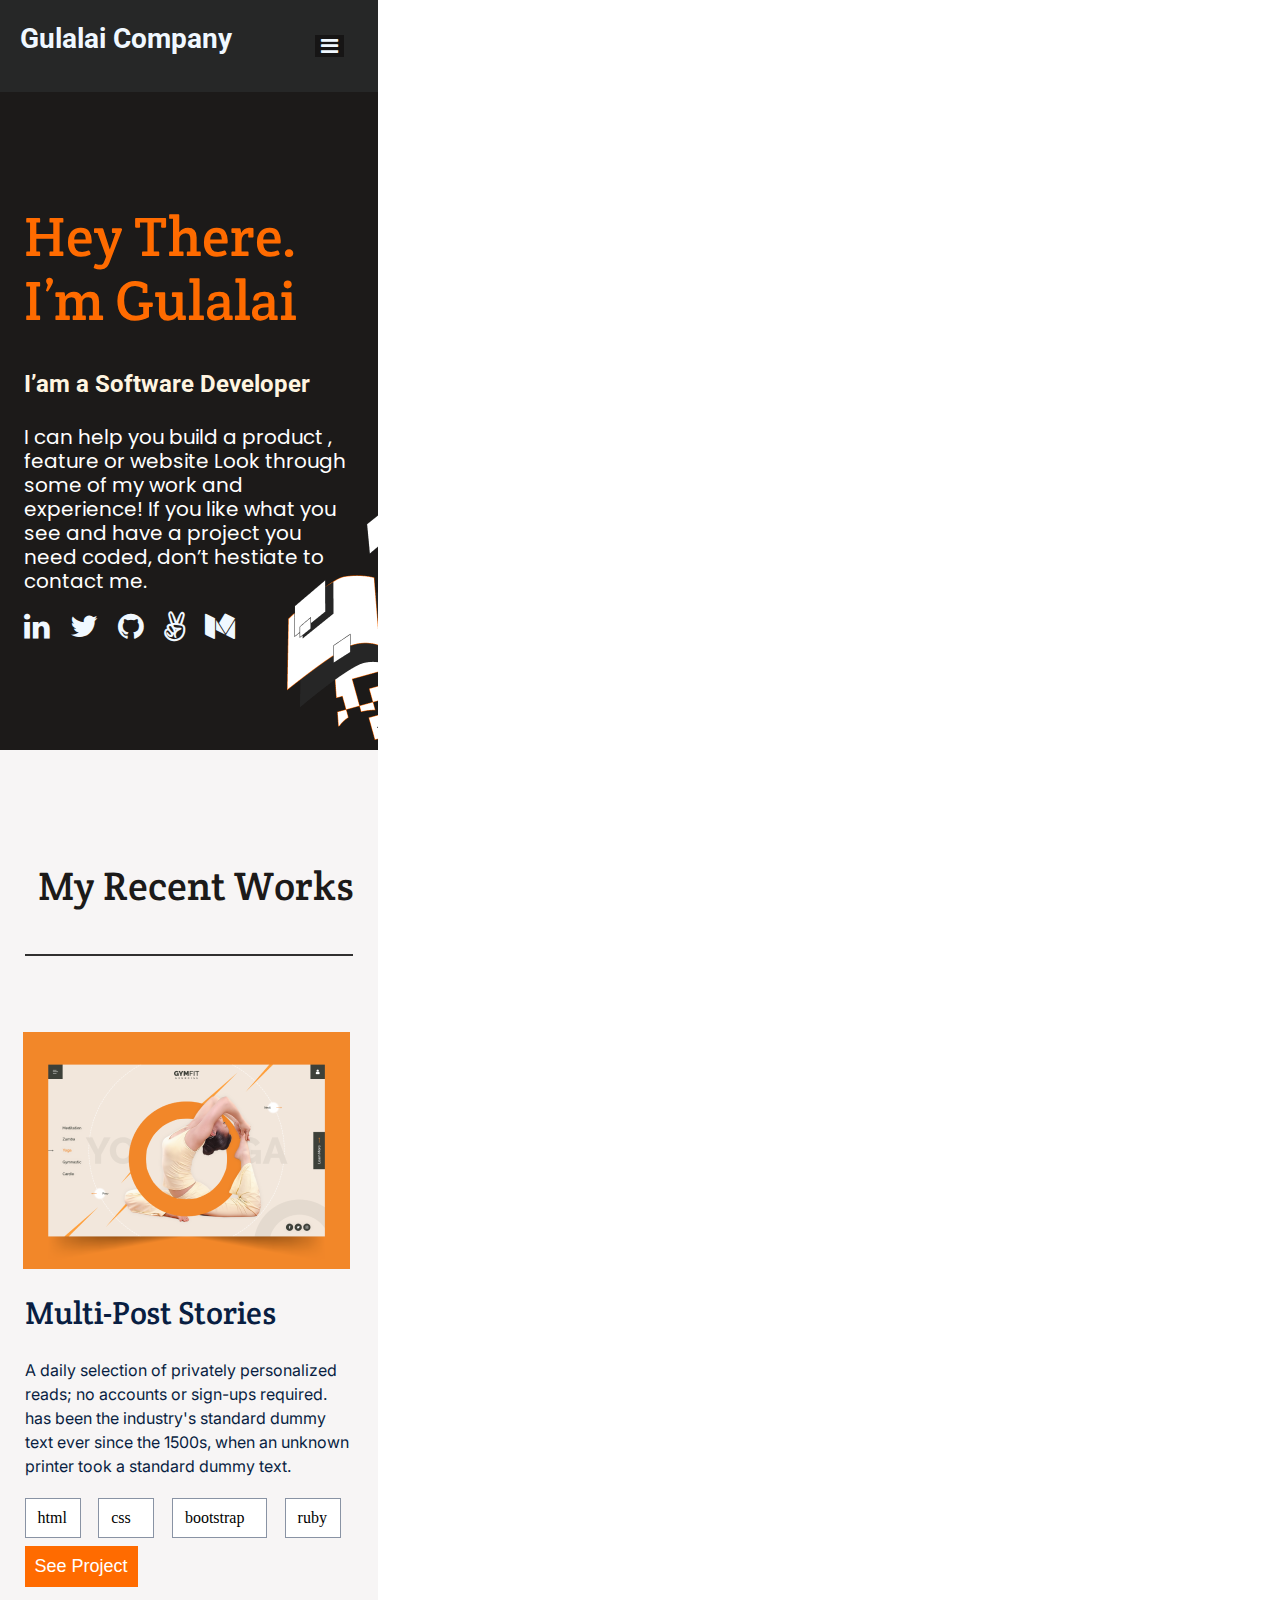
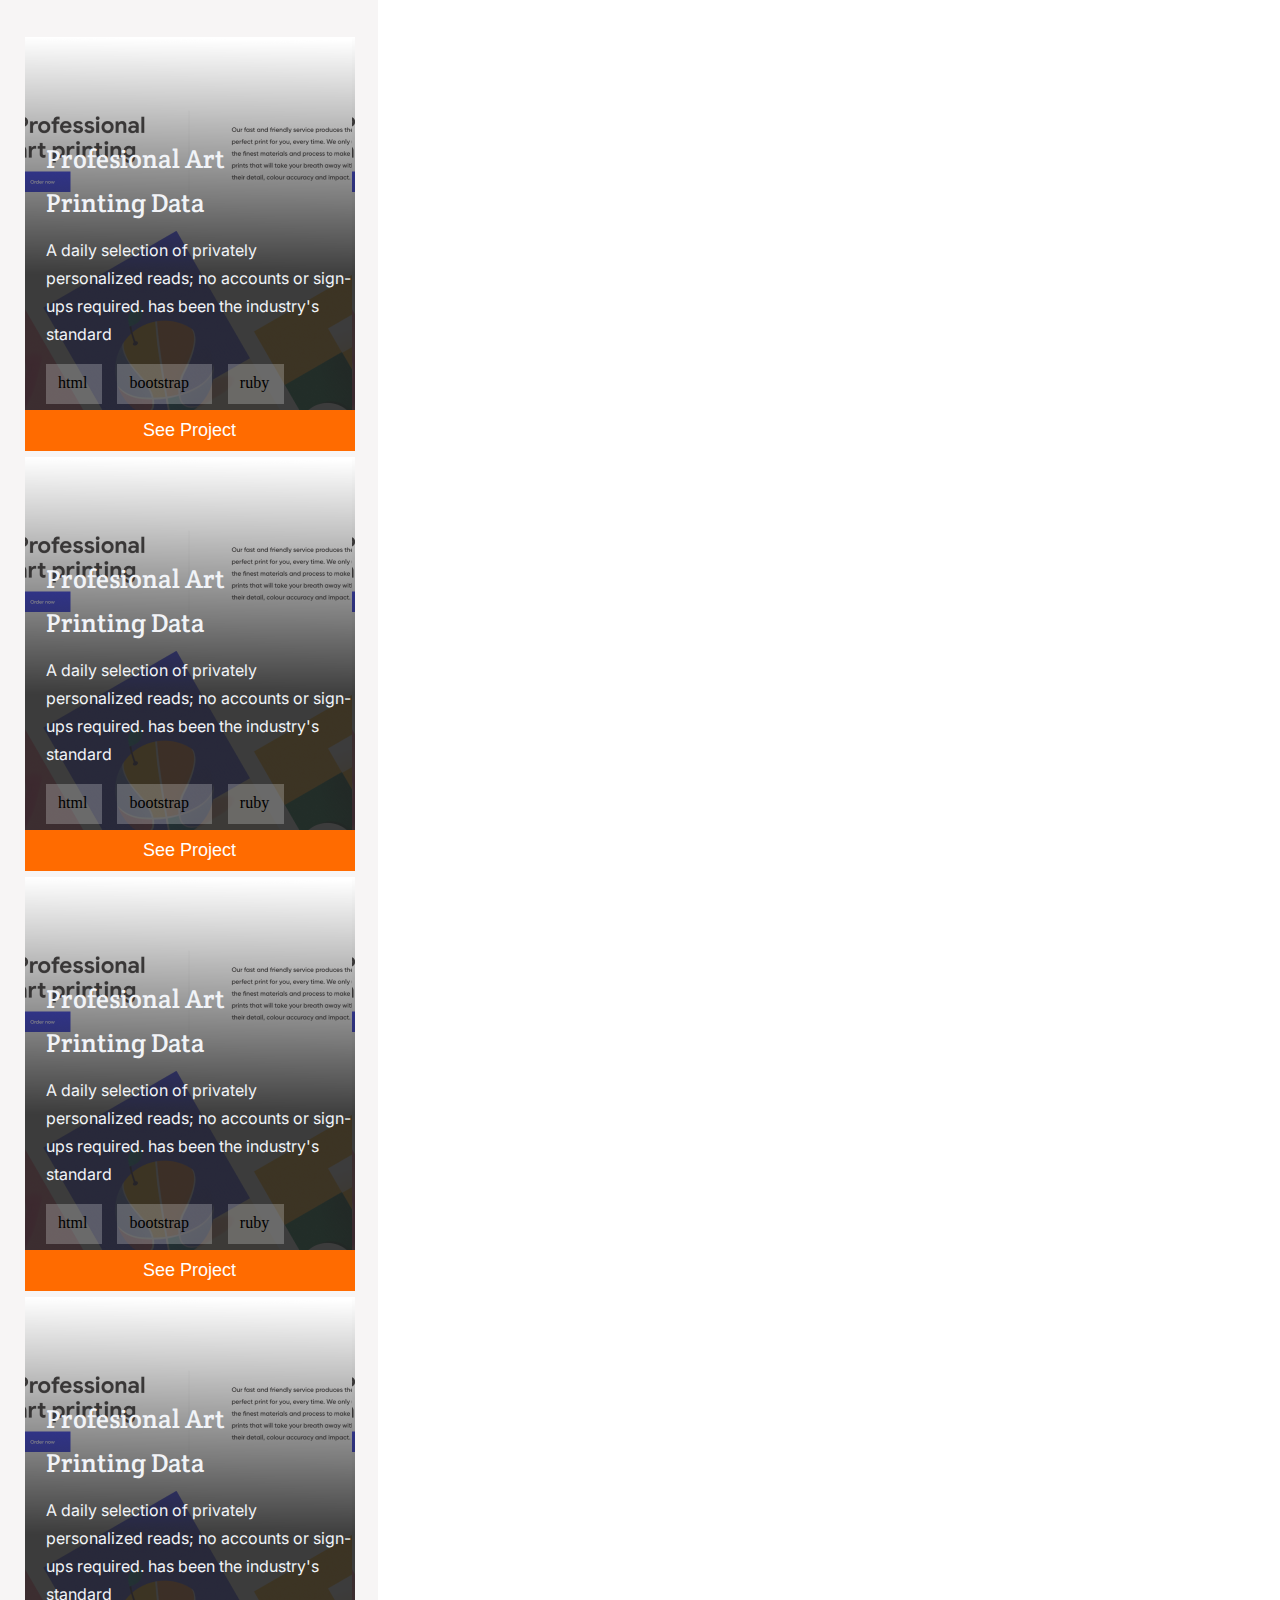
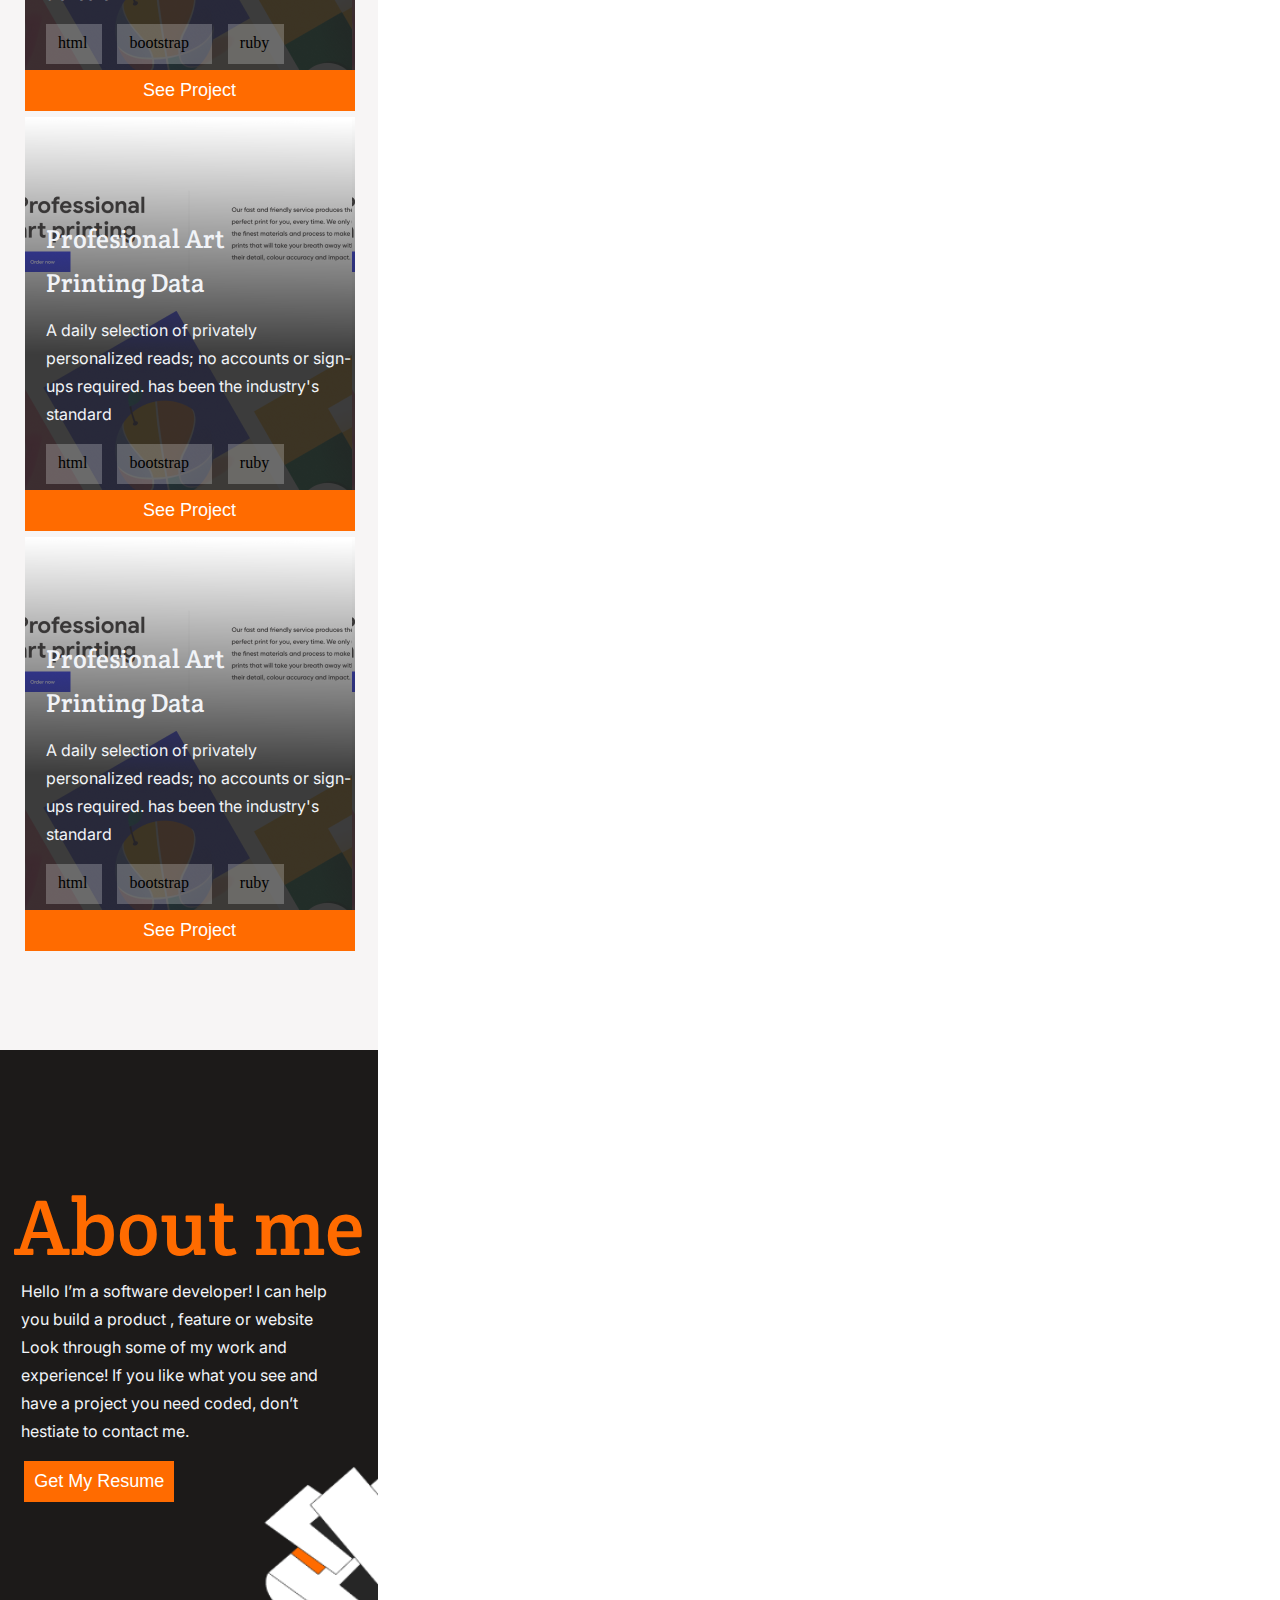
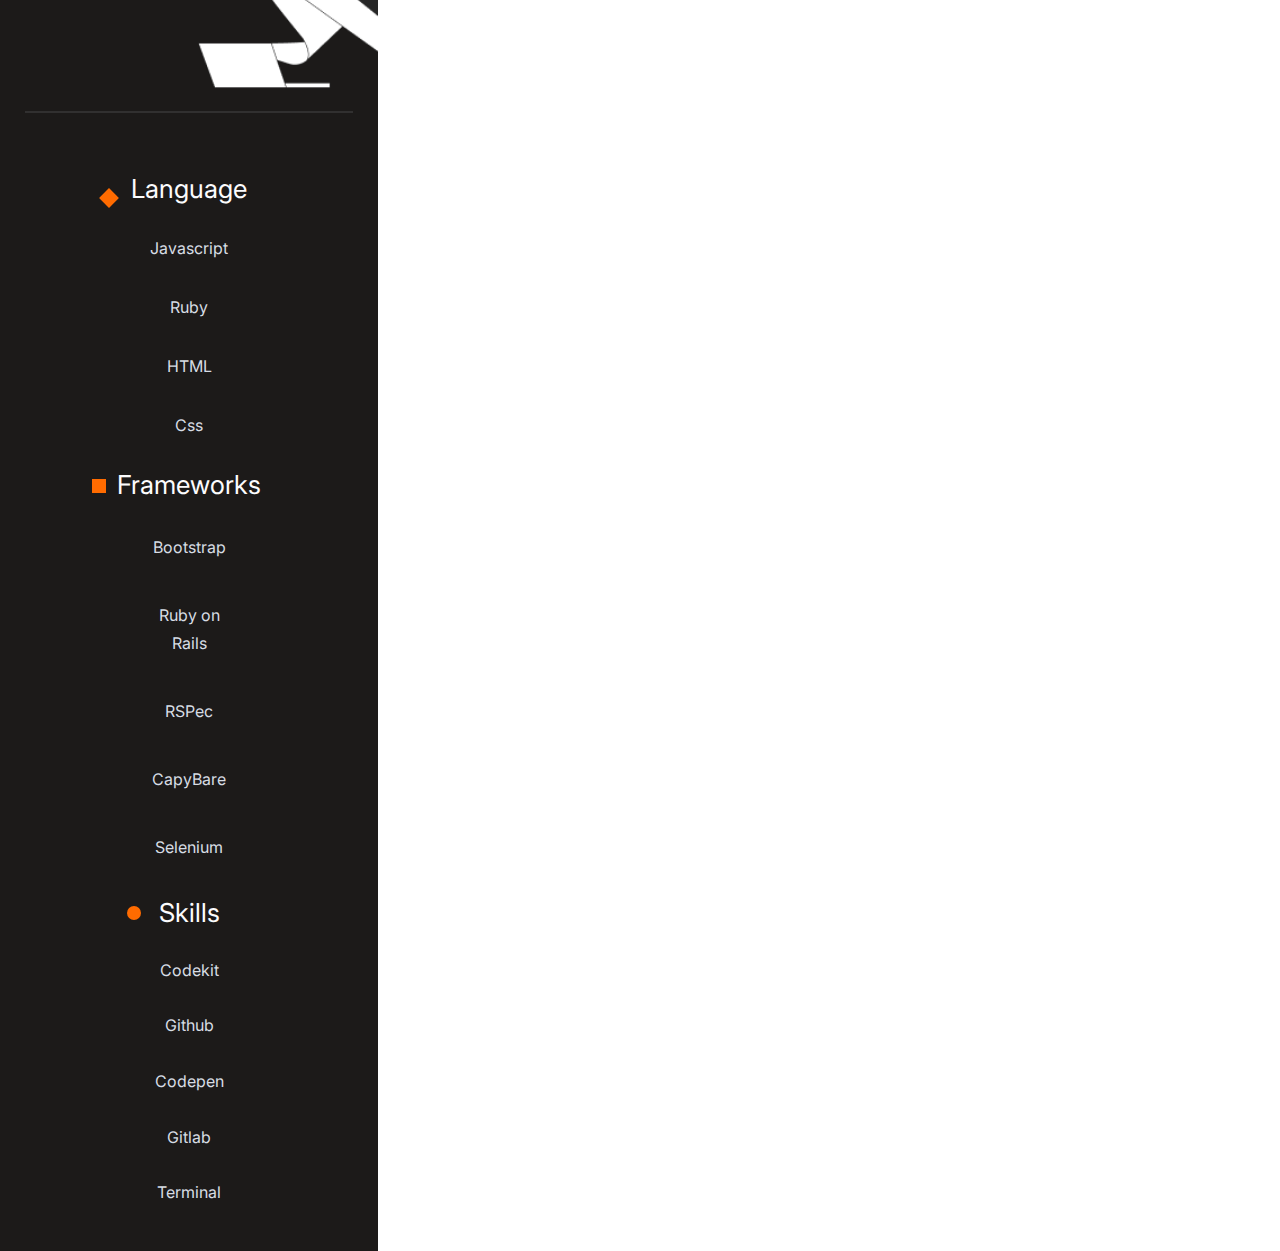
==== index.html @ 53e47b94 "Fix Errors" ====
<!DOCTYPE html>
<html lang="en">
<head>
    <meta charset="UTF-8">
    <meta http-equiv="X-UA-Compatible" content="IE=edge">
    <meta name="viewport" content="width=device-width, initial-scale=1.0">
    <title>Portfolio</title>
<!-- The Links --> 
<link rel="stylesheet" href="style.css">
<link rel="stylesheet" href="font-awesome/css/font-awesome.css">
<link
      href="https://fonts.googleapis.com/css2?family=Crete+Round&family=Inter:wght@400;600&family=Poppins&family=Roboto&display=swap"
      rel="stylesheet"
    /> 
    <link
      rel="stylesheet"
      href="https://cdnjs.cloudflare.com/ajax/libs/font-awesome/4.7.0/css/font-awesome.min.css"
    />
</head>
<body>
<!-- The Header -->   
  <header class="header">  
   <a href="#" class="logo">Gulalai Company </a>  
    <button type="button"> <i class="fa fa-bars"></i>
    </button> 
  </header>
  <section class="explain container">
    <h1>Hey There.
      I’m Gulalai</h1> 
    <h3>I’am a Software Developer</h3>
    <h5> I can help you build a product , 
      feature or website Look through some of my work and experience! 
      If you like what you see and have a project you need coded, 
      don’t hestiate to contact me.</h5> 
      <div class="contact ">
        <ul class="container">
          
          <li><a href="#"><i class="fa fa-linkedin" ></i> </a></li>
          <li><a href="#"><i class="fa fa-twitter" > </i></a></li>
          <li><a href="#"><i class="fa fa-github" > </i></a></li>
          <li><a href="#"><i class="fa fa-angellist" > </i></a></li>
          <li><a href="#"><i class="fa fa-medium" > </i></a></li> 
      </ul>
      </div>
      <img src="images/Group.png" class="img-fluid ${3|rounded-top,rounded-right,rounded-bottom,rounded-left,rounded-circle,|}" alt="">
  </section> 
  <section class="works">
    <h1 class="title container">My Recent Works</h1>
    <hr>
     <div class="image container"></div>
     <h2 class="corner-title container">Multi-Post Stories</h2>
     <p class="content container">A daily selection of privately personalized
        reads; no accounts or sign-ups required.
       has been the industry's standard dummy
       text ever since the 1500s, when an 
       unknown printer took a standard dummy text.</p>
     <div class="lessons container"> 
     <span class="html">html</span>
     <span class="css">css</span>
     <span class="bootstrap boot1">bootstrap</span>
     <span class="ruby ">ruby</span>
     </div> 
         <button type="button" class="see"> See Project</button>
         <div class="profesional p-1">
           <h3>Profesional Art <br>
                Printing Data</h3>
           <p>A daily selection of privately 
               personalized reads; no accounts 
               or sign-ups required. has been 
               the industry's standard</p>
           <div class="language container"> 
               <span class="html">html</span> 
               <span class="bootstrap boot1">bootstrap</span>
               <span class="ruby ">ruby</span>
               </div>
           <button type="button" class="see-project"> See Project</button>
         </div>
         <div class="profesional p-2">
           <h3>Profesional Art <br>
                Printing Data</h3>
           <p>A daily selection of privately 
               personalized reads; no accounts 
               or sign-ups required. has been 
               the industry's standard</p>
           <div class="language container"> 
               <span class="html">html</span> 
               <span class="bootstrap boot1">bootstrap</span>
               <span class="ruby ">ruby</span>
               </div>
           <button type="button" class="see-project"> See Project</button>
         </div>
         <div class="profesional p-3">
           <h3>Profesional Art <br>
                Printing Data</h3>
           <p>A daily selection of privately 
               personalized reads; no accounts 
               or sign-ups required. has been 
               the industry's standard</p>
           <div class="language container"> 
               <span class="html">html</span> 
               <span class="bootstrap boot1">bootstrap</span>
               <span class="ruby ">ruby</span>
               </div>
           <button type="button" class="see-project"> See Project</button>
         </div>
         <div class="profesional p-4">
           <h3>Profesional Art <br>
                Printing Data</h3>
           <p>A daily selection of privately 
               personalized reads; no accounts 
               or sign-ups required. has been 
               the industry's standard</p>
           <div class="language container"> 
               <span class="html">html</span> 
               <span class="bootstrap boot1">bootstrap</span>
               <span class="ruby ">ruby</span>
               </div>
           <button type="button" class="see-project"> See Project</button>
         </div>
         <div class="profesional p-5">
           <h3>Profesional Art <br>
                Printing Data</h3>
           <p>A daily selection of privately 
               personalized reads; no accounts 
               or sign-ups required. has been 
               the industry's standard</p>
           <div class="language container"> 
               <span class="html">html</span> 
               <span class="bootstrap boot1">bootstrap</span>
               <span class="ruby ">ruby</span>
               </div>
           <button type="button" class="see-project"> See Project</button>
         </div>
         <div class="profesional p-6">
           <h3>Profesional Art <br>
                Printing Data</h3>
           <p>A daily selection of privately 
               personalized reads; no accounts 
               or sign-ups required. has been 
               the industry's standard</p>
           <div class="language container"> 
               <span class="html">html</span> 
               <span class="bootstrap boot1">bootstrap</span>
               <span class="ruby ">ruby</span>
               </div>
           <button type="button" class="see-project"> See Project</button>
         </div>
   </section>
   <section class="about">
       <h1> About me</h1>
       <p>Hello I’m a software developer!
            I can help you build a product , feature
             or website Look through some of my work 
            and experience! If you like what you
            see and have a project you need coded, 
             don’t hestiate to  contact me.</p> 
       
             <button type="button" class="get">Get My Resume</button>
             <img class="about-img" src="images/Group1.png" alt="">
             <hr>
             
             <span class="rectangle"></span>
             <span class="lang">Language</span>
             <ul class="container">
               <li>Javascript</li>
               <li>Ruby</li>
               <li>HTML</li>
               <li>Css</li>
             </ul>
             <span class="square"></span>
             <span class="frame">Frameworks</span>
             <ul class="container">
               <li>Bootstrap</li>
               <li>Ruby on Rails</li>
               <li>RSPec</li>
               <li>CapyBare</li>
               <li>Selenium</li>
             </ul>
             <span class="circle"></span>
             <span class="skill">Skills</span>
             <ul class="container">
               <li>Codekit</li>
               <li>Github</li>
               <li>Codepen</li>
               <li>Gitlab</li>
               <li>Terminal</li>
             </ul>

   </section>
  
</body>
</html>
---- style.css ----
.header {
  background-color: rgba(11, 12, 12, 0.89);
  width: 378px;
  height: 92px;
  position: absolute;
  display: flex;
  flex-direction: row;
  align-items: center;
}

body {
  margin: 0%;
  padding: 0%;
  width: 378px;
}

/* logo start */
a {
  text-decoration: none;
  margin-left: 5.2%;
  margin-bottom: 3.5%;
  color: aliceblue;
  font-family: 'Roboto', sans-serif;
  font-weight: 700;
  font-size: 28px;
  line-height: 24px;
}

button {
  margin-left: 22%;
  background-color: #161515;
  border: none;
  outline: none;
}

i.fa-bars {
  font-size: 20px;
  color: aliceblue;
}

/* logo end */

/* section start */
section.explain {
  display: flex;
  flex-direction: column;
  align-items: flex-start;
  padding: 120px 24px;
  position: relative;
  height: 420px;
  left: 0;
  top: 92px;
  background: #1c1a19;
}

section.explain img {
  margin-left: 67.3%;
  margin-top: -52%;
  height: 380px;
}

section.explain h1 {
  width: 327px;
  height: 124px;
  font-family: 'Crete Round', sans-serif;
  font-style: normal;
  font-weight: 400;
  font-size: 56px;
  line-height: 64px;
  letter-spacing: 0.37px;
  color: #ff6b00;
  margin-top: -2%;
}

section.explain h3 {
  width: 327px;
  height: 27px;
  font-family: 'Roboto', sans-serif;
  font-style: normal;
  font-weight: 700;
  font-size: 24px;
  line-height: 32px;
  display: flex;
  align-items: center;
  color: #fff5e1;
  margin-top: 1%;
}

section.explain h5 {
  width: 327px;
  height: 123px;
  font-family: 'Poppins', sans-serif;
  font-style: normal;
  font-weight: 400;
  font-size: 20px;
  line-height: 24px;
  color: #fff;
  margin-top: 1%;
}

div.contact ul {
  list-style-type: none;
  display: flex;
  flex-direction: row;
  margin: 0;
  padding: 0;
}

div.contact ul a {
  float: right;
  font-weight: bold;
  color: aliceblue;
  font-size: 30px;
  margin-top: 30px;
}

.contact i {
  padding-right: 20px;
}

/* section explain end */

/* section works start */
.works {
  background: rgb(247, 245, 245);
  margin: 0%;
  padding: 0%;
  width: 378px;
  position: relative;
  height: 3500px;
  margin-top: 90px;
}

.title {
  width: 327px;
  height: 83px;
  padding-top: 25%;
  font-family: 'Crete Round', sans-serif;
  font-style: normal;
  font-weight: 400;
  font-size: 40px;
  line-height: 52px;
  display: flex;
  align-items: center;
  color: #1c1a19;
  margin-left: 10%;
  margin-top: 0%;
}

hr {
  width: 326px;
  height: 0;
  border: 1px solid #313030;
}

div.image {
  width: 327px;
  height: 237px;
  margin-top: 20%;
  margin-left: 6.2%;
  background: url(images/Img\ Placeholder.png);
}

h2.corner-title {
  width: 327px;
  height: 36px;
  font-family: 'Crete Round', sans-serif;
  font-style: normal;
  font-weight: 400;
  font-size: 32px;
  line-height: 44px;
  display: flex;
  align-items: center;
  color: #091e42;
  margin-left: 6.5%;
}

p.content {
  width: 327px;
  height: 147px;
  font-family: 'Inter', sans-serif;
  font-style: normal;
  font-weight: 400;
  font-size: 16px;
  line-height: 24px;
  color: #091e42;
  margin-left: 6.5%;
}

div.lessons {
  display: flex;
  flex-direction: row;
  align-items: center;
  margin-left: 6.5%;
  margin-bottom: 2%;
  margin-top: -6%;
}

div.lessons span {
  box-sizing: border-box;
  padding: 10px 12px;
  height: 40px;
  background: #fff;
  border: 1px solid #8993a4;
  margin-right: 5%;
}

span.html {
  width: 56px;
}

span.css {
  width: 56px;
  height: 20px;
}

span.bootstrap {
  width: 95px;
  height: 20px;
}

span.ruby {
  width: 56px;
  height: 20px;
}

button.see {
  border: none;
  outline: none;
  color: #fff;
  background: #ff6b00;
  padding: 10px;
  font-size: 18px;
  margin-left: 6.5%;
  margin-bottom: 50px;
}

/* profitional part */
div.profesional {
  margin: 0%;
  padding: 0%;
  width: 330px;
  height: 386px;
  margin-left: 6.5%;
  position: absolute;
  background-image: url(images/Img\ Placeholder1.png);
}

div.profesional h3 {
  font-family: 'Crete Round', sans-serif;
  font-style: normal;
  font-weight: 400;
  font-size: 26px;
  line-height: 44px;
  display: flex;
  align-items: center;
  color: #f1f3f7;
  margin-left: 6.5%;
  margin-top: 100px;
}

.profesional p {
  font-family: 'Inter', sans-serif;
  font-style: normal;
  font-weight: 400;
  font-size: 16px;
  line-height: 28px;
  color: #f1f4f8;
  margin-left: 6.5%;
  margin-top: -15px;
}

div.language {
  display: flex;
  flex-direction: row;
  align-items: center;
  margin-left: 6.5%;
  margin-bottom: 2%;
}

div.language span {
  box-sizing: border-box;
  padding: 10px 12px;
  height: 40px;
  background: rgba(255, 255, 255, 0.24);
  margin-right: 5%;
}

button.see-project {
  border: none;
  outline: none;
  color: #fff;
  background: #ff6b00;
  padding: 10px;
  font-size: 18px;
  width: 330px;
  margin-left: 0%;
}

div.p-2 {
  margin-top: 420px;
}

div.p-3 {
  margin-top: 840px;
}

div.p-4 {
  margin-top: 1260px;
}

div.p-5 {
  margin-top: 1680px;
}

div.p-6 {
  margin-top: 2100px;
}

/* section works end */

/* section about start */
.about {
  position: absolute;
  width: 378px;
  height: 1801px;
  left: 0;
  top: 4250px;
  background: #1c1a19;
  display: flex;
  align-items: center;
  flex-direction: column;
}

section.about h1 {
  font-family: 'Crete Round', sans-serif;
  font-style: normal;
  font-weight: 400;
  font-size: 80px;
  line-height: 52px;
  display: flex;
  align-items: center;
  color: #ff6b00;
  margin-top: 40%;
}

.about p {
  font-family: 'Inter', sans-serif;
  font-style: normal;
  font-weight: 400;
  font-size: 16px;
  line-height: 28px;
  color: #f1f4f8;
  margin-left: -4%;
  margin-top: -30px;
  width: 320px;
}

button.get {
  border: none;
  outline: none;
  color: #fff;
  background: #ff6b00;
  padding: 10px;
  font-size: 18px;
  margin-left: -47.5%;
  margin-bottom: 50px;
}

.about-img {
  width: 180px;
  margin-top: -140px;
  margin-left: 198px;
}

span.lang {
  font-family: 'Inter', sans-serif;
  font-style: normal;
  font-weight: 400;
  font-size: 26px;
  line-height: 28px;
  color: #fcfcfd;
  margin-top: -30px;
  display: inline-block;
}

.rectangle {
  width: 14px;
  height: 14px;
  margin-left: -160px;
  margin-top: 70px;
  background: #ff6b00;
  transform: rotate(-45deg);
}

section.about ul {
  list-style-type: none;
  padding: 0%;
  margin: 0%;
  display: flex;
  align-items: center;
  flex-direction: column;
  margin-top: 5%;
}

.about ul li {
  padding: 15%;
  color: #d7dde4;
  font-family: 'Inter', sans-serif;
  font-style: normal;
  font-weight: 400;
  font-size: 16px;
  line-height: 28px;
  text-align: center;
  margin-bottom: 10%;
}

.square {
  width: 14px;
  height: 14px;
  background: #ff6b00;
  margin-left: -180px;
  margin-top: 20px;
}

.circle {
  width: 14px;
  height: 14px;
  background: #ff6b00;
  border-radius: 150px;
  margin-left: -110px;
  margin-top: 20px;
}

span.frame {
  font-family: 'Inter', sans-serif;
  font-style: normal;
  font-weight: 400;
  font-size: 26px;
  line-height: 28px;
  color: #fcfcfd;
  margin-top: -21.5px;
  display: inline-block;
}

span.skill {
  font-family: 'Inter', sans-serif;
  font-style: normal;
  font-weight: 400;
  font-size: 26px;
  line-height: 28px;
  color: #fcfcfd;
  margin-top: -21.5px;
  display: inline-block;
}

/* section about end */
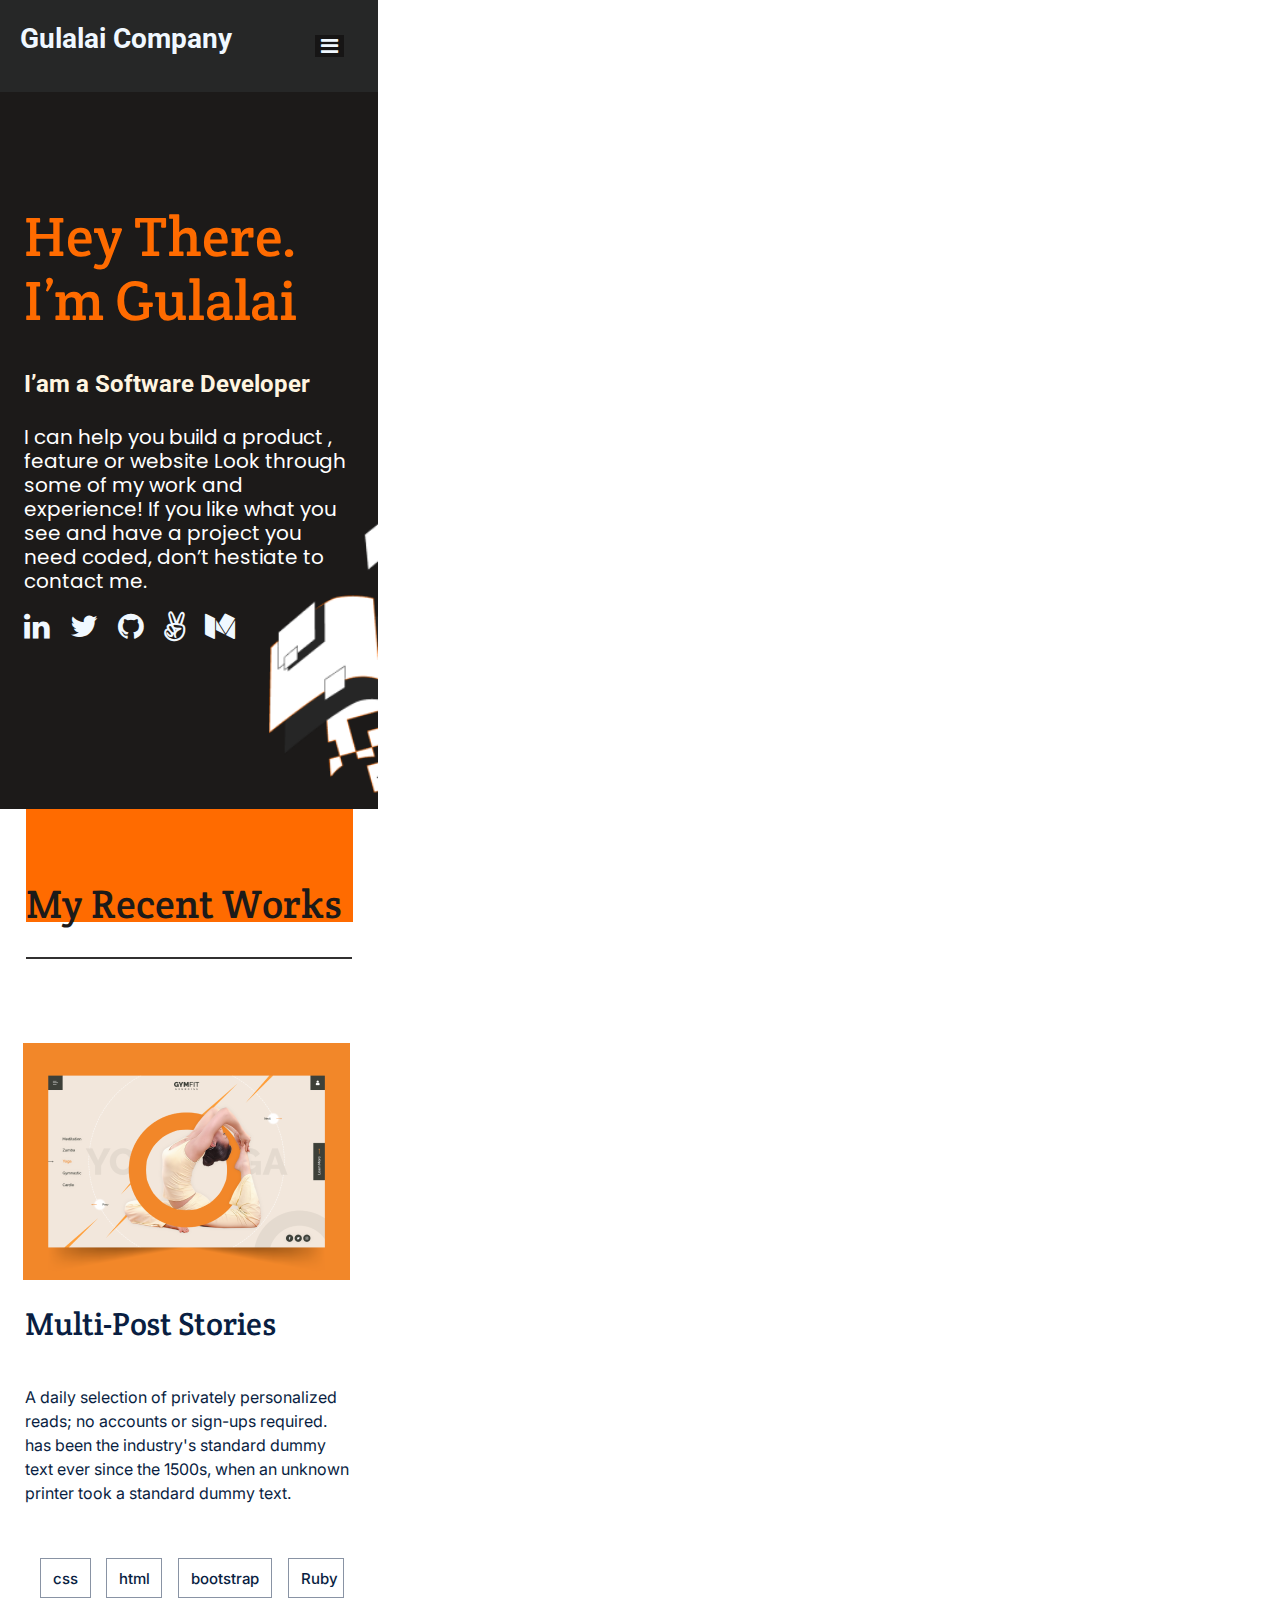
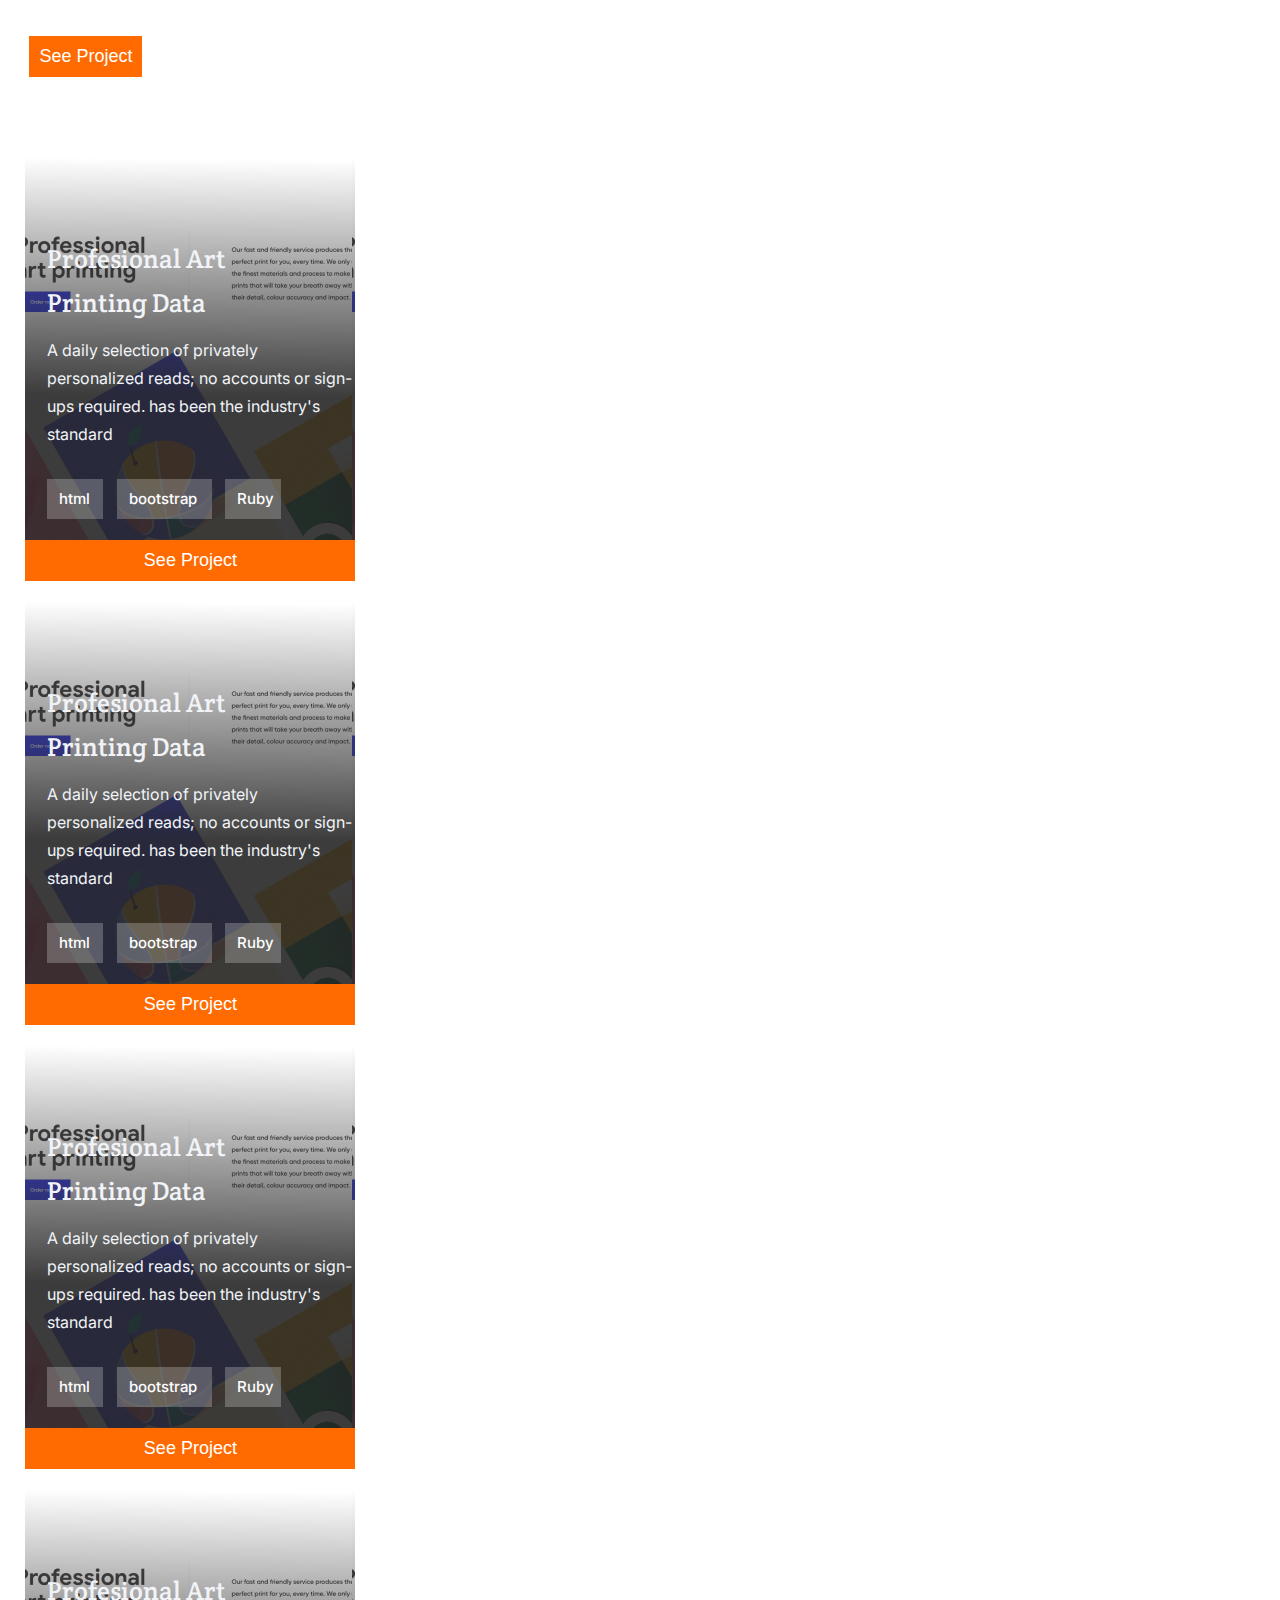
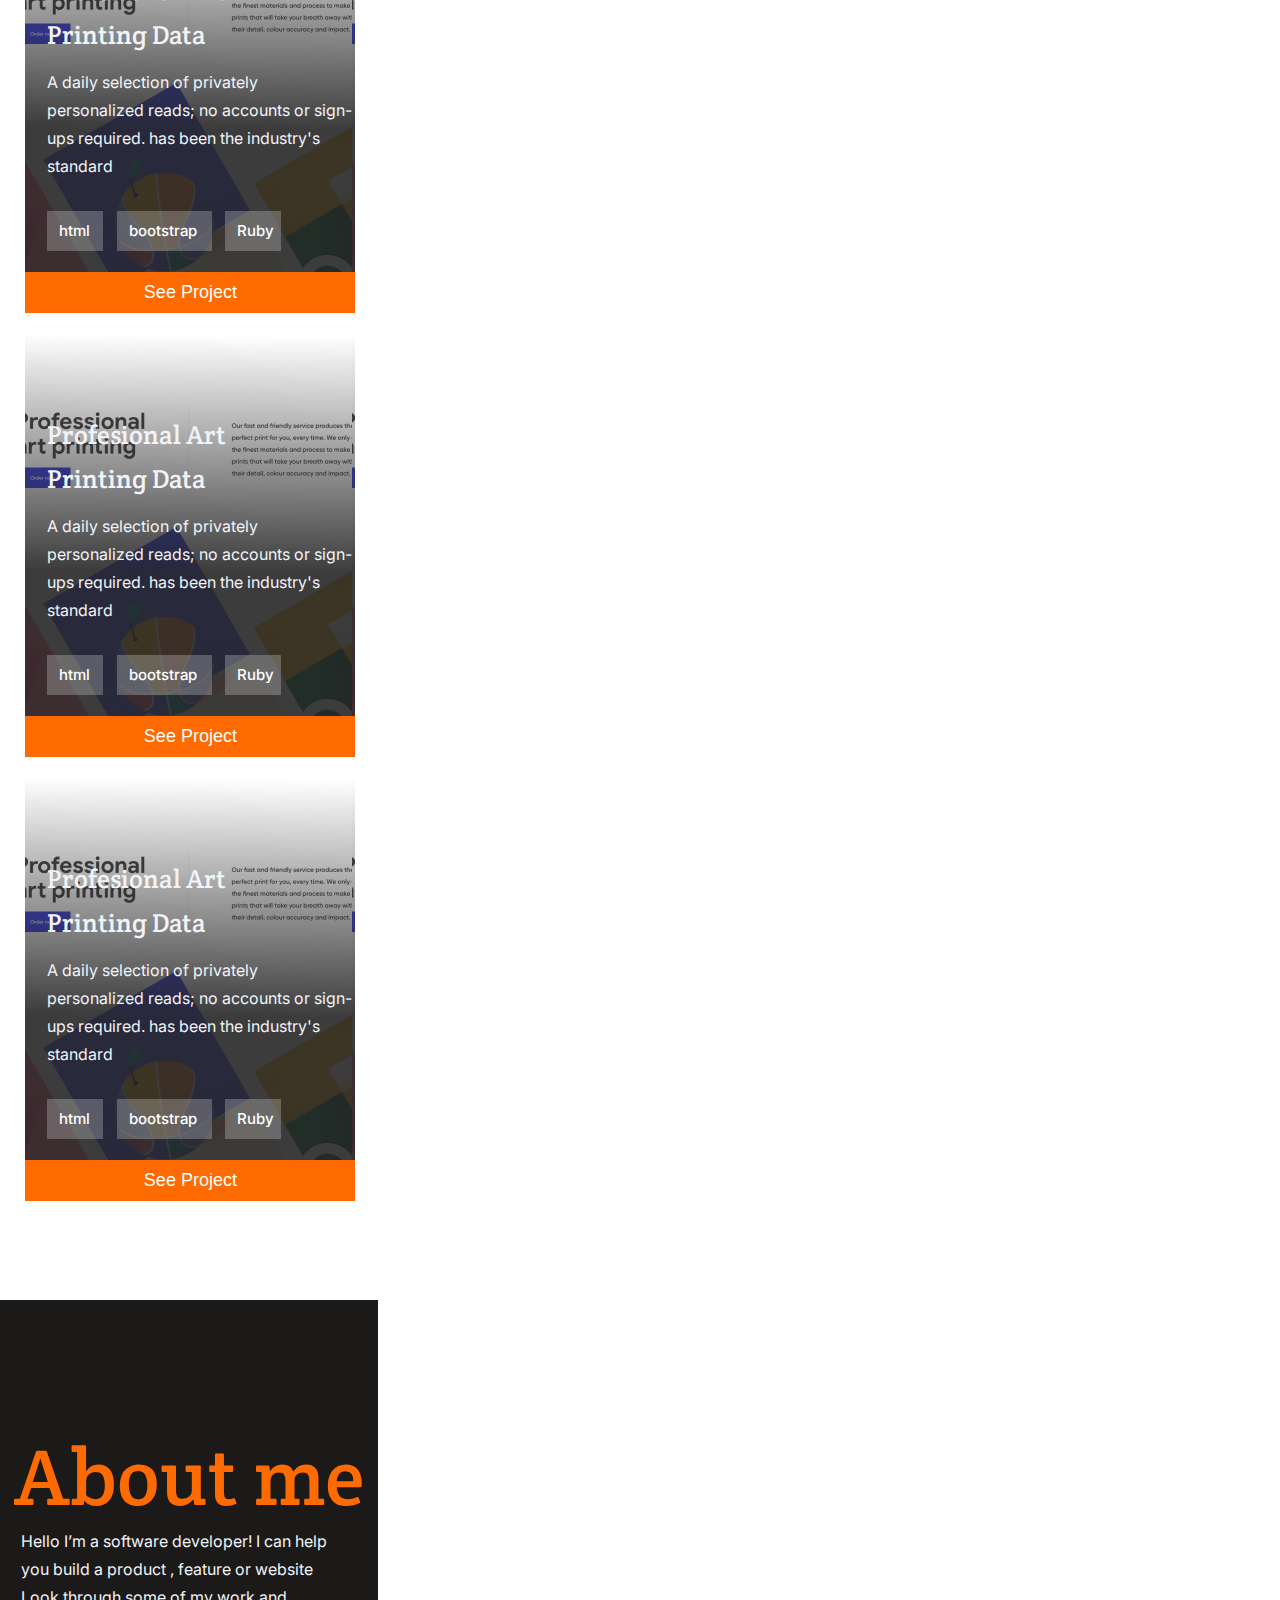
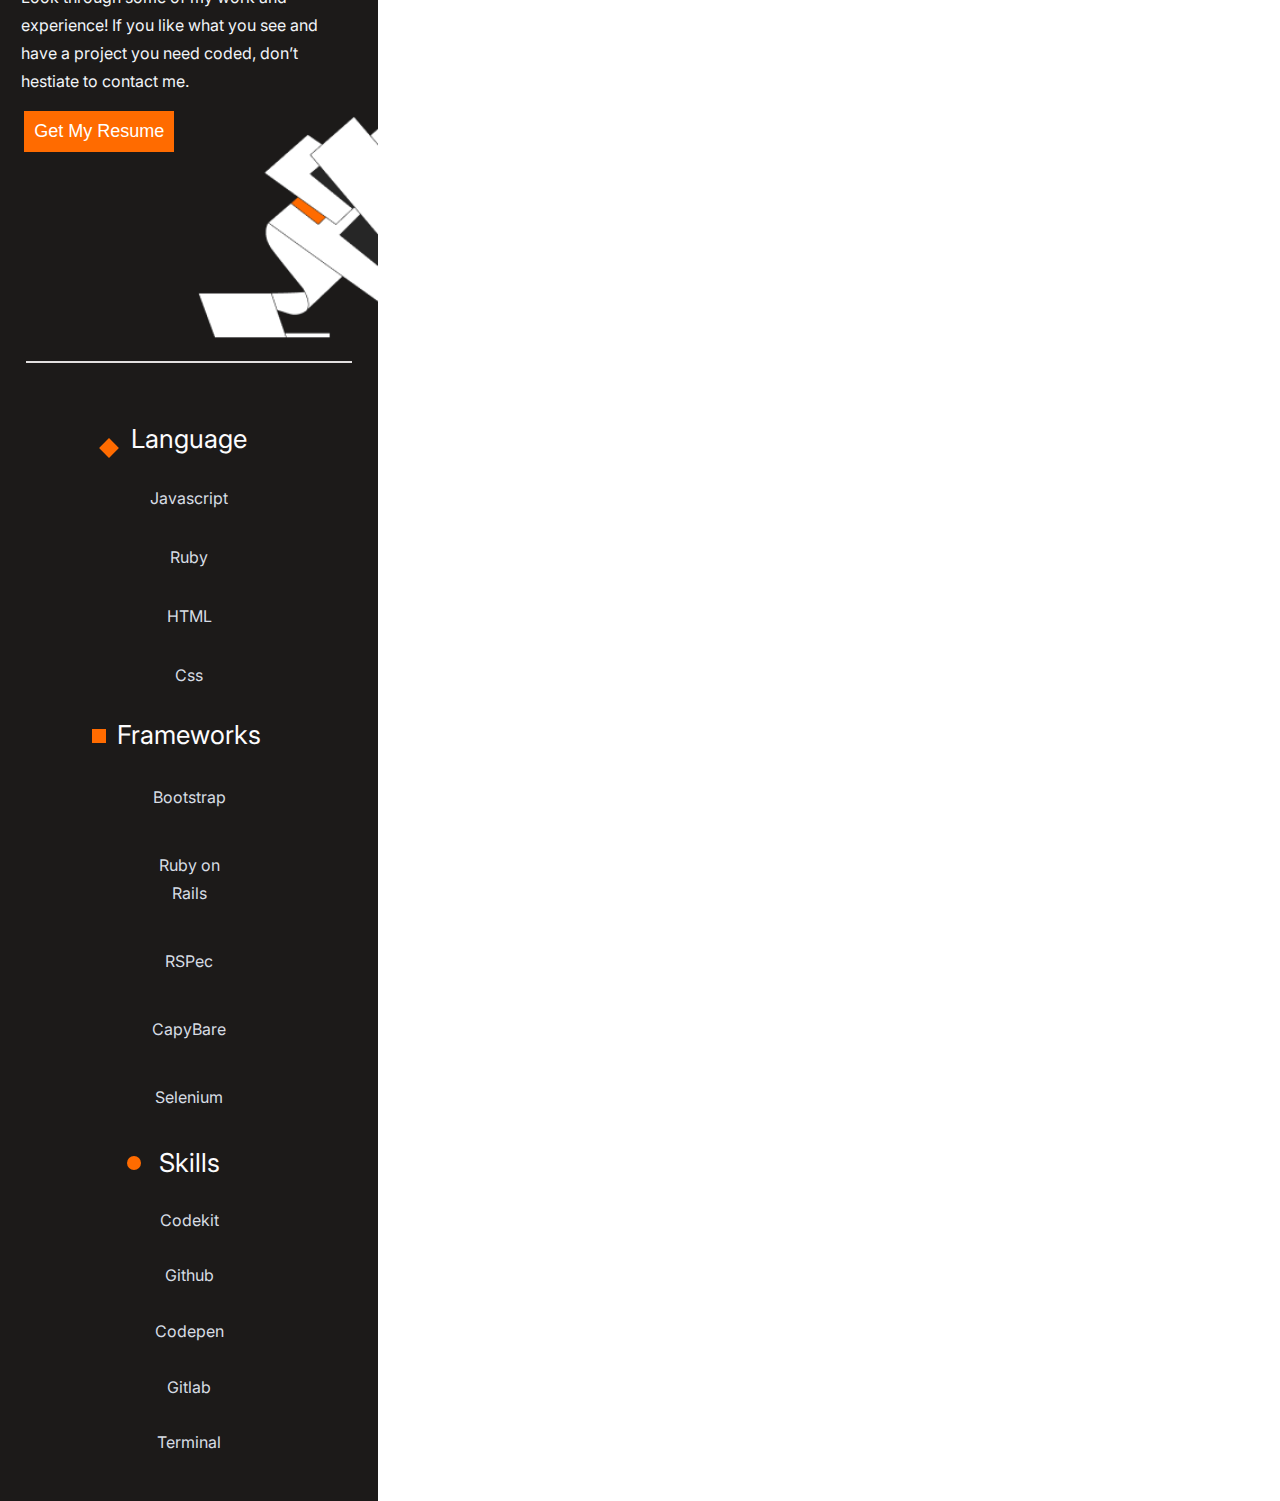
==== commit 01bcf7f1: "Required Changes Add" ====
--- a/index.html
+++ b/index.html
@@ -44,34 +44,37 @@
       </div>
       <img src="images/Group.png" class="img-fluid ${3|rounded-top,rounded-right,rounded-bottom,rounded-left,rounded-circle,|}" alt="">
   </section> 
-  <section class="works">
-    <h1 class="title container">My Recent Works</h1>
+  <div class="works row">
+    <h1 class="title">My Recent Works</h1>
     <hr>
-     <div class="image container"></div>
+     <div class="image col-11"></div>
      <h2 class="corner-title container">Multi-Post Stories</h2>
      <p class="content container">A daily selection of privately personalized
         reads; no accounts or sign-ups required.
        has been the industry's standard dummy
        text ever since the 1500s, when an 
-       unknown printer took a standard dummy text.</p>
-     <div class="lessons container"> 
-     <span class="html">html</span>
-     <span class="css">css</span>
+       unknown printer took a standard dummy text.</p><br>
+     <div class="lessons container col-11"> 
+      <span class="css">css</span>
+     <span class="html">html</span> 
      <span class="bootstrap boot1">bootstrap</span>
-     <span class="ruby ">ruby</span>
-     </div> 
+     <span class="ruby ">Ruby</span>
+     </div>
+     <div class="col-8"> 
          <button type="button" class="see"> See Project</button>
-         <div class="profesional p-1">
+      </div>
+         <div class="col-11 subjects">
+         <div class="profesional p-1 " >
            <h3>Profesional Art <br>
                 Printing Data</h3>
            <p>A daily selection of privately 
                personalized reads; no accounts 
                or sign-ups required. has been 
                the industry's standard</p>
-           <div class="language container"> 
+           <div class="language col-11 container"> 
                <span class="html">html</span> 
                <span class="bootstrap boot1">bootstrap</span>
-               <span class="ruby ">ruby</span>
+               <span class="ruby ">Ruby</span>
                </div>
            <button type="button" class="see-project"> See Project</button>
          </div>
@@ -82,11 +85,11 @@
                personalized reads; no accounts 
                or sign-ups required. has been 
                the industry's standard</p>
-           <div class="language container"> 
+           <div class="language col-11 container"> 
                <span class="html">html</span> 
                <span class="bootstrap boot1">bootstrap</span>
-               <span class="ruby ">ruby</span>
-               </div>
+               <span class="ruby ">Ruby</span>
+               </div> 
            <button type="button" class="see-project"> See Project</button>
          </div>
          <div class="profesional p-3">
@@ -96,10 +99,10 @@
                personalized reads; no accounts 
                or sign-ups required. has been 
                the industry's standard</p>
-           <div class="language container"> 
+           <div class="language col-11 container"> 
                <span class="html">html</span> 
                <span class="bootstrap boot1">bootstrap</span>
-               <span class="ruby ">ruby</span>
+               <span class="ruby ">Ruby</span>
                </div>
            <button type="button" class="see-project"> See Project</button>
          </div>
@@ -110,10 +113,10 @@
                personalized reads; no accounts 
                or sign-ups required. has been 
                the industry's standard</p>
-           <div class="language container"> 
+           <div class="language col-11 container"> 
                <span class="html">html</span> 
                <span class="bootstrap boot1">bootstrap</span>
-               <span class="ruby ">ruby</span>
+               <span class="ruby ">Ruby</span>
                </div>
            <button type="button" class="see-project"> See Project</button>
          </div>
@@ -124,10 +127,10 @@
                personalized reads; no accounts 
                or sign-ups required. has been 
                the industry's standard</p>
-           <div class="language container"> 
+           <div class="language col-11 container"> 
                <span class="html">html</span> 
                <span class="bootstrap boot1">bootstrap</span>
-               <span class="ruby ">ruby</span>
+               <span class="ruby ">Ruby</span>
                </div>
            <button type="button" class="see-project"> See Project</button>
          </div>
@@ -138,14 +141,15 @@
                personalized reads; no accounts 
                or sign-ups required. has been 
                the industry's standard</p>
-           <div class="language container"> 
+           <div class="language col-11 container"> 
                <span class="html">html</span> 
-               <span class="bootstrap boot1">bootstrap</span>
-               <span class="ruby ">ruby</span>
+               <span class="bootstrap">bootstrap</span>
+               <span class="ruby ">Ruby</span>
                </div>
            <button type="button" class="see-project"> See Project</button>
          </div>
-   </section>
+        </div>
+      </div>
    <section class="about">
        <h1> About me</h1>
        <p>Hello I’m a software developer!
--- a/style.css
+++ b/style.css
@@ -46,15 +46,15 @@
   flex-direction: column;
   align-items: flex-start;
   padding: 120px 24px;
+  padding-bottom: 50px;
   position: relative;
-  height: 420px;
   left: 0;
   top: 92px;
   background: #1c1a19;
 }
 
 section.explain img {
-  margin-left: 67.3%;
+  margin-left: 59.5%;
   margin-top: -52%;
   height: 380px;
 }
@@ -121,20 +121,48 @@
 /* section explain end */
 
 /* section works start */
-.works {
-  background: rgb(247, 245, 245);
+* {
+  box-sizing: border-box;
+}
+
+.row::after {
+  content: "";
+  clear: both;
+  display: table;
+}
+
+[class*="col-"] {
+  float: left;
+  padding: 15px;
+}
+
+.col-1 { width: 8.33%; }
+.col-2 { width: 16.66%; }
+.col-3 { width: 25%; }
+.col-4 { width: 33.33%; }
+.col-5 { width: 41.66%; }
+.col-6 { width: 50%; }
+.col-7 { width: 58.33%; }
+.col-8 { width: 66.66%; }
+.col-9 { width: 75%; }
+.col-10 { width: 83.33%; }
+.col-11 { width: 91.66%; }
+.col-12 { width: 100%; }
+
+div.works {
+  background: #fff;
   margin: 0%;
   padding: 0%;
   width: 378px;
   position: relative;
-  height: 3500px;
-  margin-top: 90px;
+  display: grid;
 }
 
 .title {
   width: 327px;
   height: 83px;
   padding-top: 25%;
+  padding-bottom: 5%;
   font-family: 'Crete Round', sans-serif;
   font-style: normal;
   font-weight: 400;
@@ -143,14 +171,19 @@
   display: flex;
   align-items: center;
   color: #1c1a19;
-  margin-left: 10%;
+  margin-left: 7%;
   margin-top: 0%;
+  background-color: #ff6b00;
 }
 
 hr {
   width: 326px;
   height: 0;
   border: 1px solid #313030;
+}
+
+.about hr {
+  border: 1px solid #e2dfdf;
 }
 
 div.image {
@@ -203,6 +236,12 @@
   background: #fff;
   border: 1px solid #8993a4;
   margin-right: 5%;
+  font-family: 'Inter', sans-serif;
+  font-style: normal;
+  font-weight: 500;
+  font-size: 15px;
+  line-height: 20px;
+  color: #091e42;
 }
 
 span.html {
@@ -235,13 +274,34 @@
   margin-bottom: 50px;
 }
 
+button.see:hover {
+  background: #fff5e1;
+  border: 1px solid #f55800;
+  color: #f55800;
+}
+
+button.see:active {
+  background: #e05304;
+  color: #fff5e1;
+}
+
+button.see:disabled {
+  background: #f4f1f0;
+  color: #5b5957;
+}
+
 /* profitional part */
+div.subjects {
+  position: relative;
+  background: #fff;
+}
+
 div.profesional {
   margin: 0%;
   padding: 0%;
+  margin-left: 3%;
   width: 330px;
   height: 386px;
-  margin-left: 6.5%;
   position: absolute;
   background-image: url(images/Img\ Placeholder1.png);
 }
@@ -256,7 +316,7 @@
   align-items: center;
   color: #f1f3f7;
   margin-left: 6.5%;
-  margin-top: 100px;
+  margin-top: 80px;
 }
 
 .profesional p {
@@ -274,7 +334,7 @@
   display: flex;
   flex-direction: row;
   align-items: center;
-  margin-left: 6.5%;
+  margin-left: 2%;
   margin-bottom: 2%;
 }
 
@@ -284,6 +344,12 @@
   height: 40px;
   background: rgba(255, 255, 255, 0.24);
   margin-right: 5%;
+  font-family: 'Inter', sans-serif;
+  font-style: normal;
+  font-weight: 500;
+  font-size: 15px;
+  line-height: 20px;
+  color: #fff;
 }
 
 button.see-project {
@@ -297,24 +363,41 @@
   margin-left: 0%;
 }
 
+button.see-project:hover {
+  background: #fff5e1;
+  border: 1px solid #f55800;
+  color: #f55800;
+}
+
+button.see-project:active {
+  background: #e05304;
+  color: #fff5e1;
+}
+
+button.see-project:disabled {
+  background: #f4f1f0;
+  color: #5b5957;
+}
+
 div.p-2 {
-  margin-top: 420px;
+  margin-top: 444px;
 }
 
 div.p-3 {
-  margin-top: 840px;
+  margin-top: 888px;
 }
 
 div.p-4 {
-  margin-top: 1260px;
+  margin-top: 1332px;
 }
 
 div.p-5 {
-  margin-top: 1680px;
+  margin-top: 1776px;
 }
 
 div.p-6 {
-  margin-top: 2100px;
+  margin-top: 2220px;
+  margin-bottom: 100px;
 }
 
 /* section works end */
@@ -325,7 +408,7 @@
   width: 378px;
   height: 1801px;
   left: 0;
-  top: 4250px;
+  top: 4500px;
   background: #1c1a19;
   display: flex;
   align-items: center;
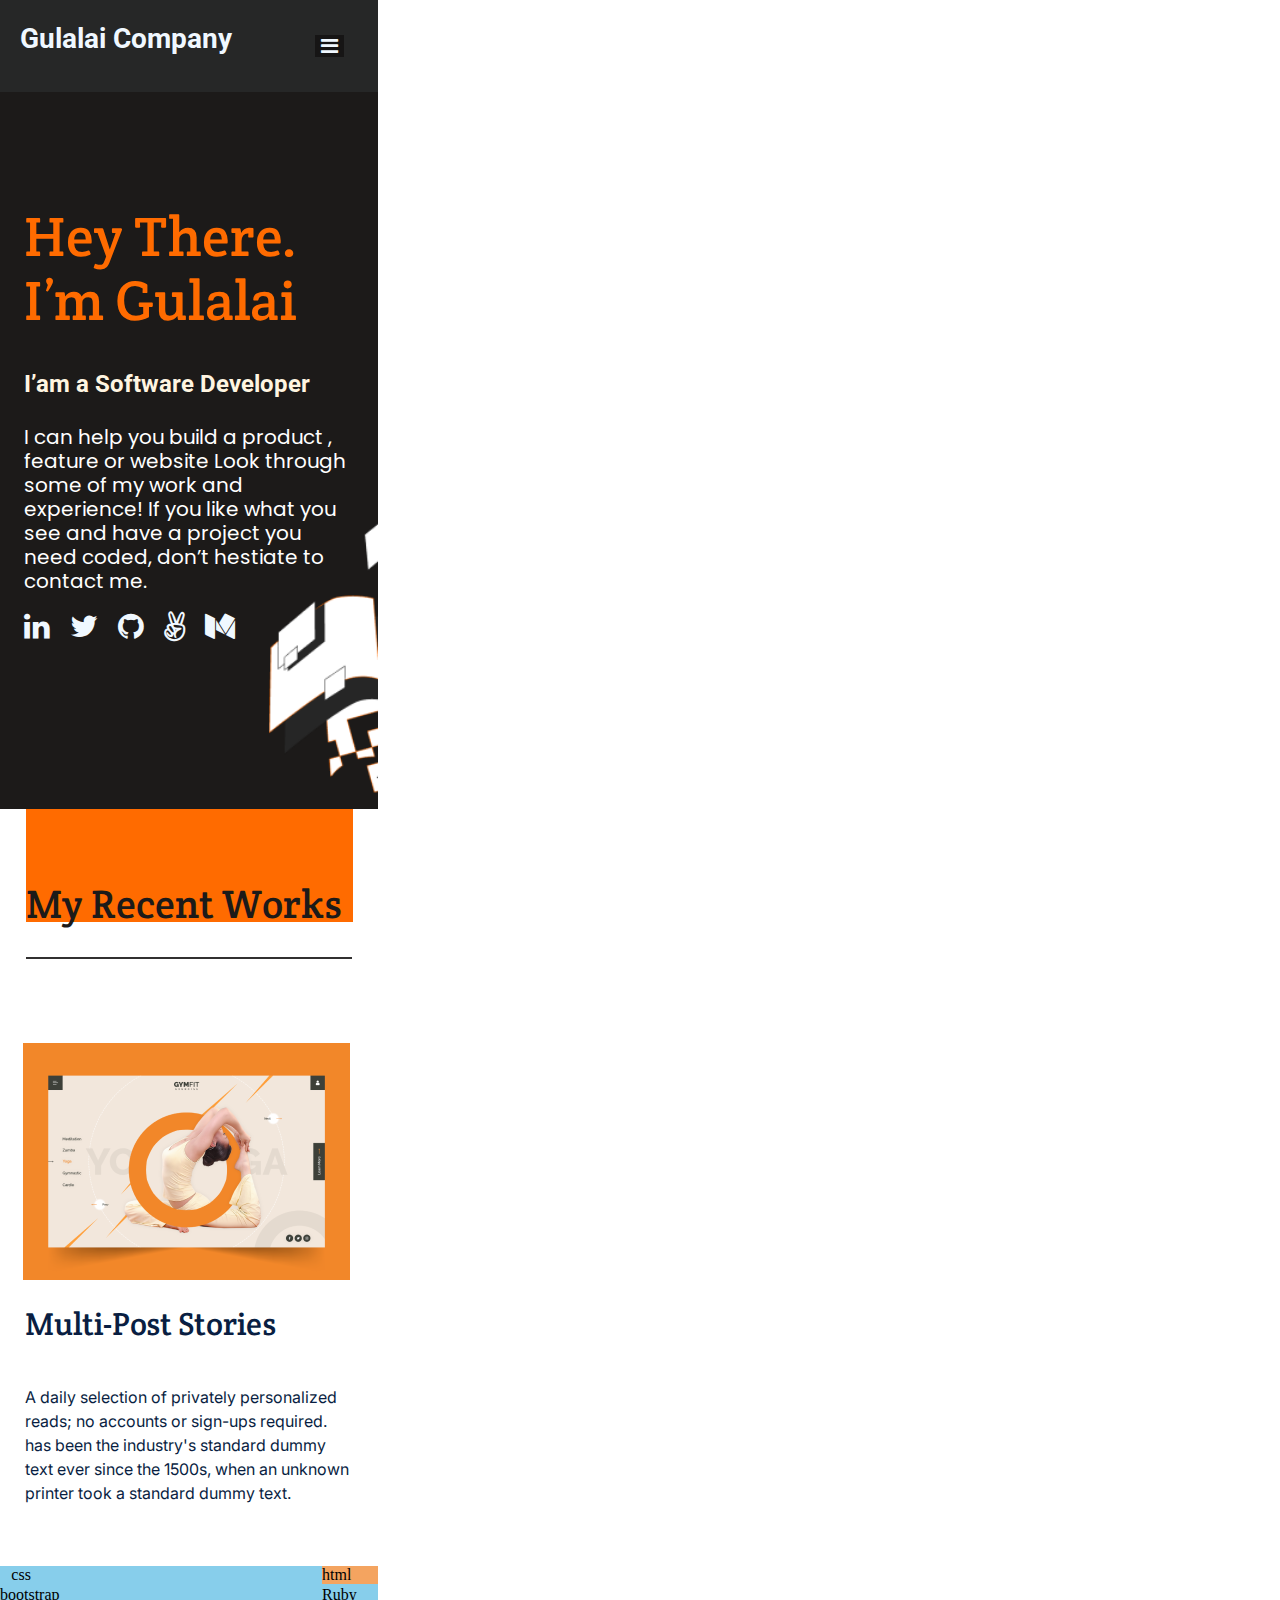
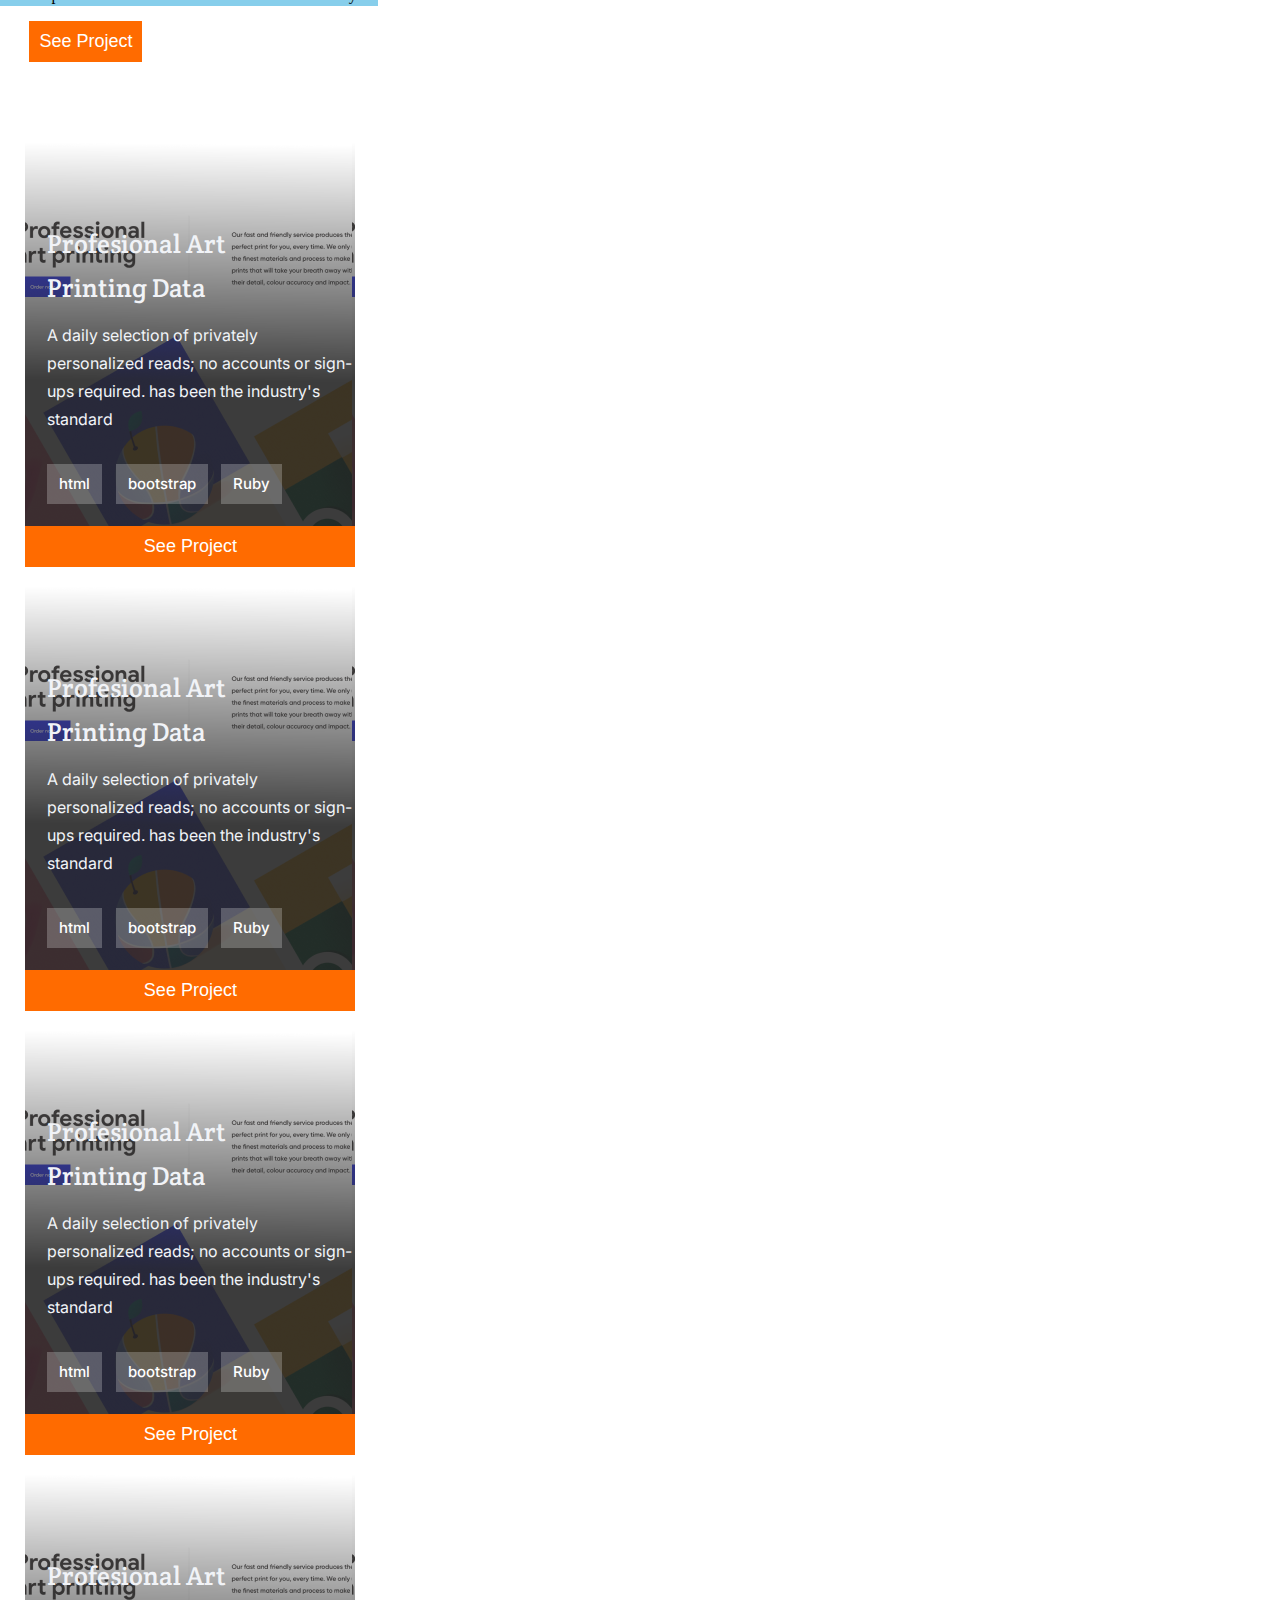
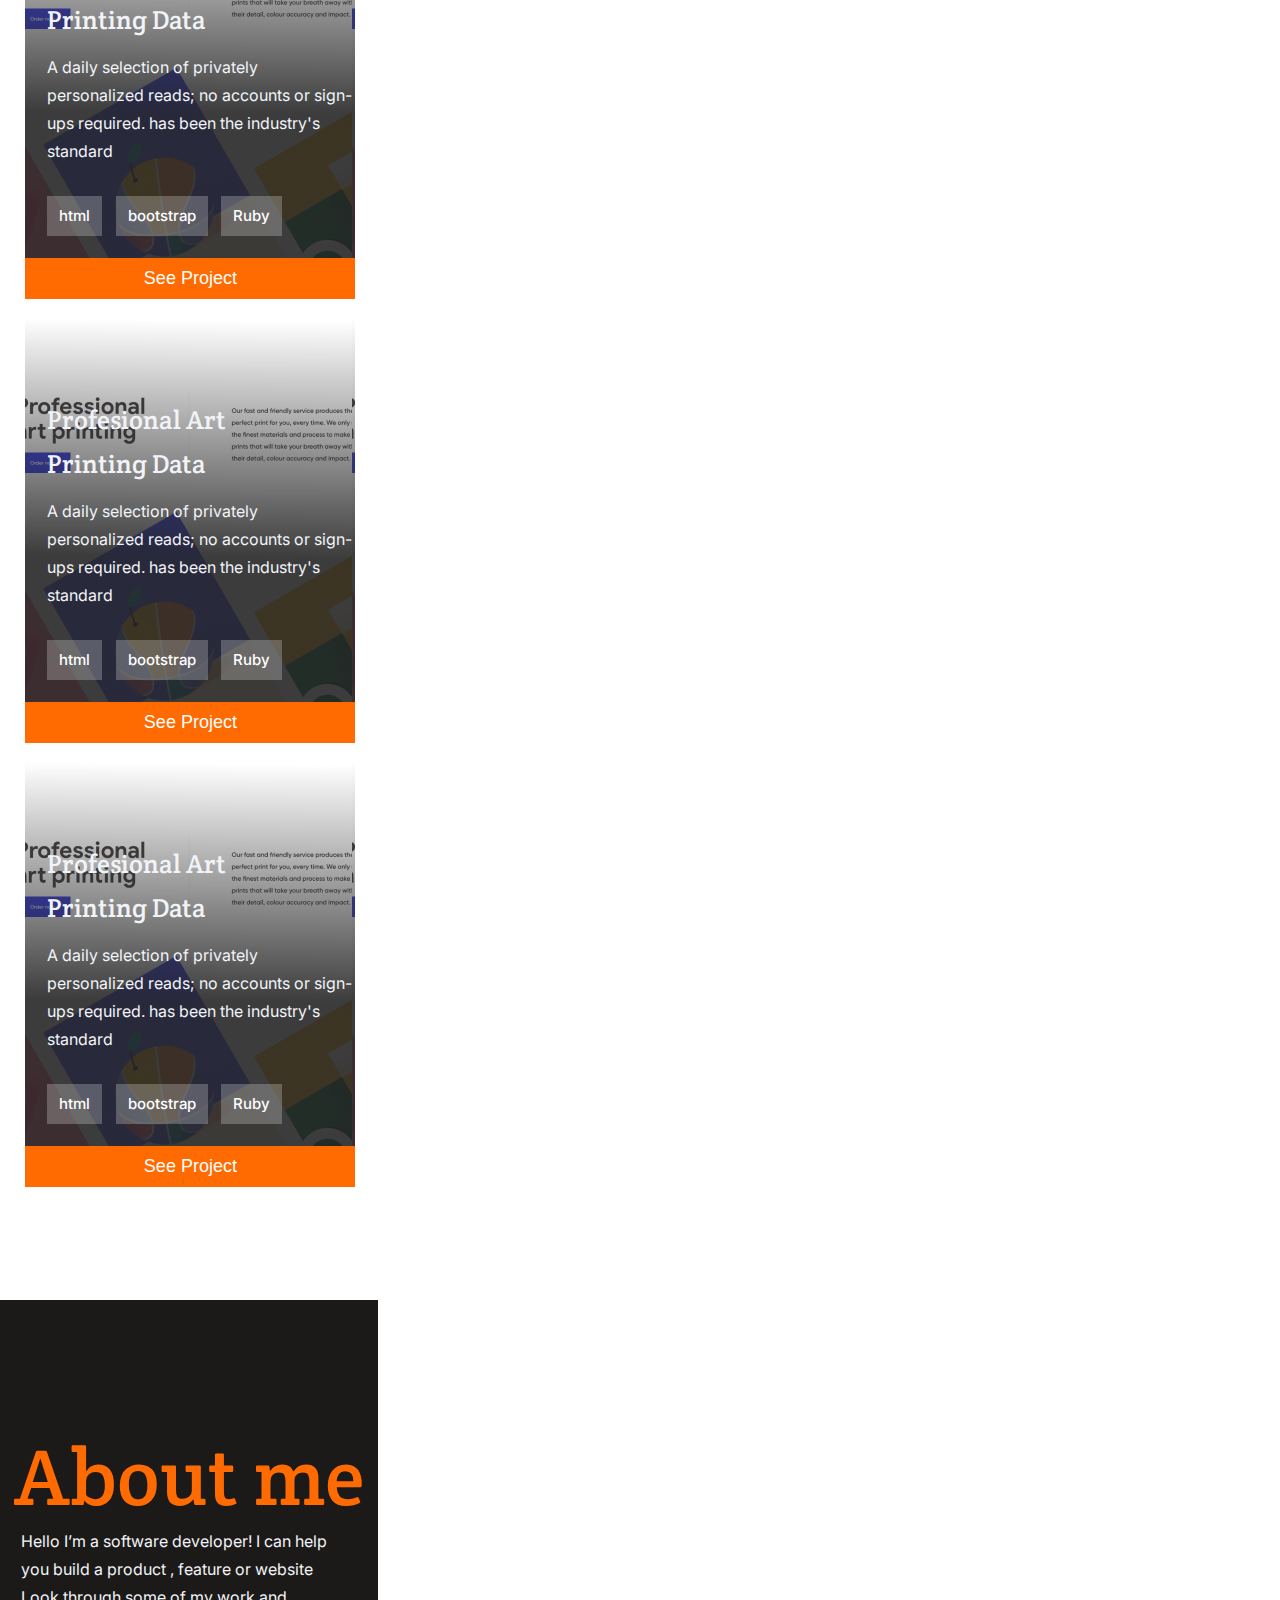
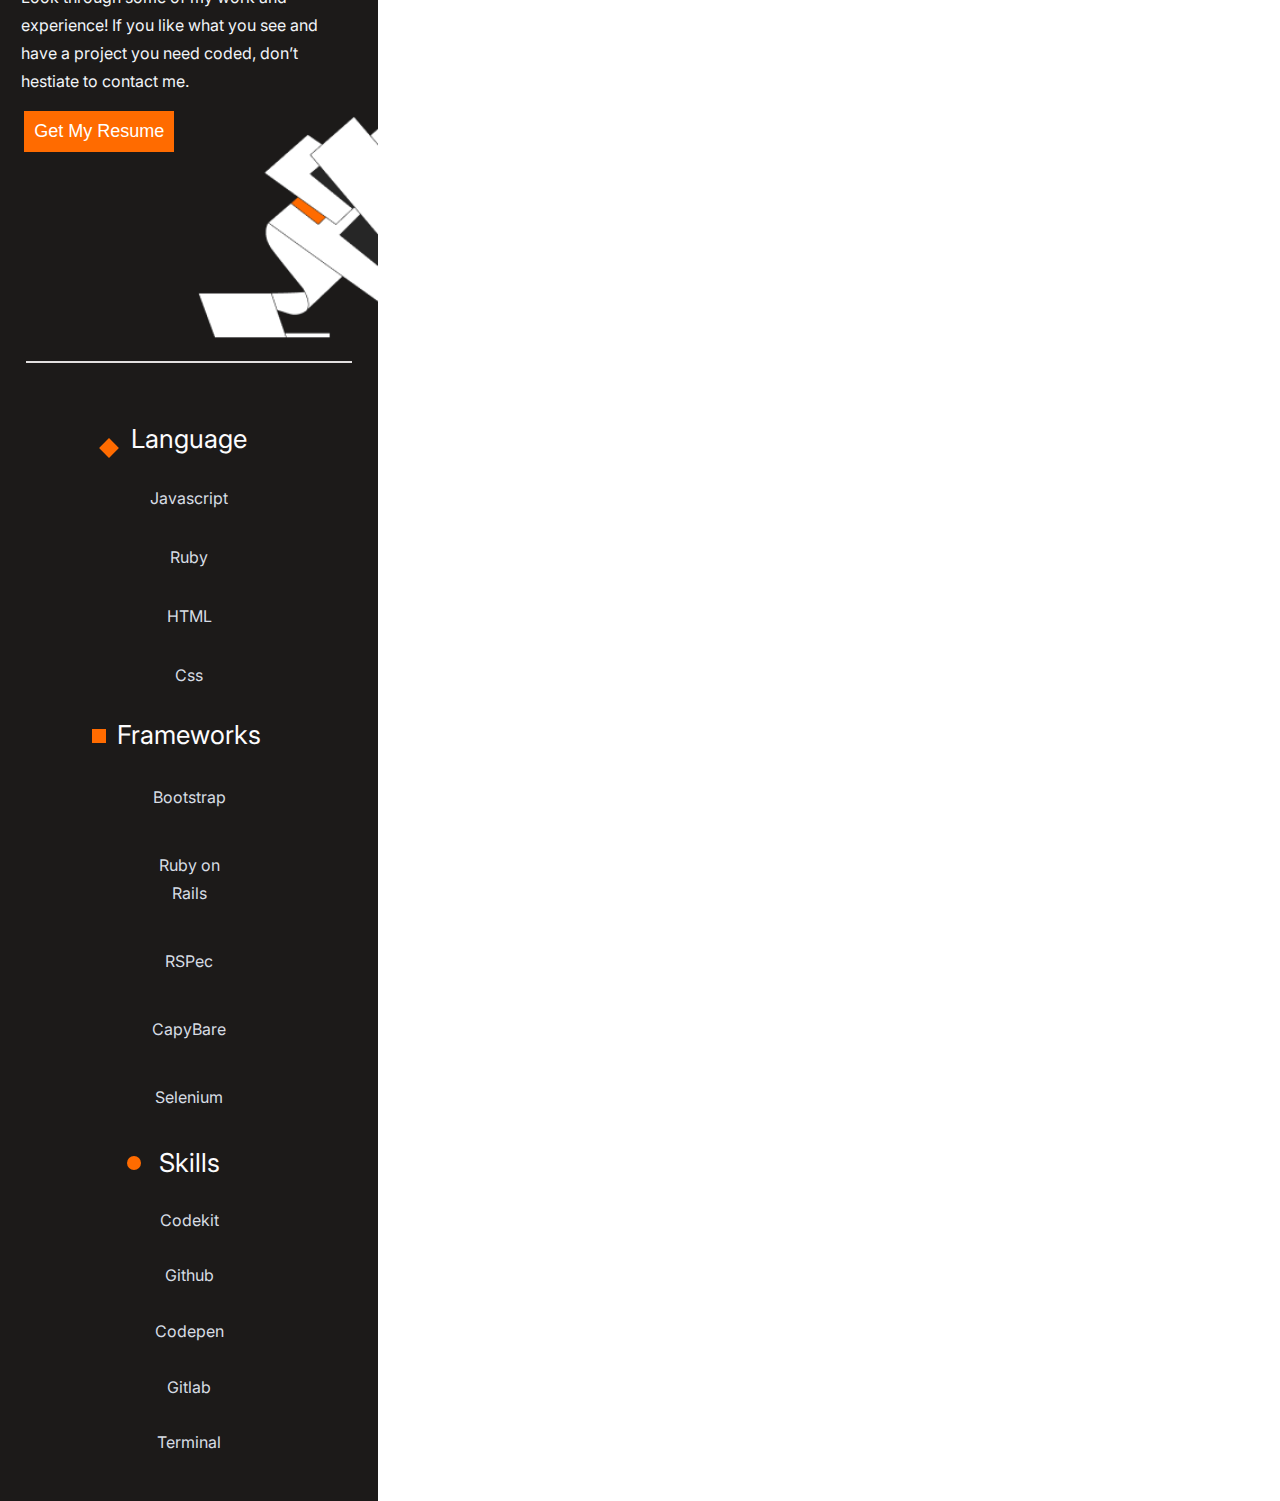
==== commit fba8a151: "Changes Add" ====
--- a/index.html
+++ b/index.html
@@ -54,11 +54,11 @@
        has been the industry's standard dummy
        text ever since the 1500s, when an 
        unknown printer took a standard dummy text.</p><br>
-     <div class="lessons container col-11"> 
-      <span class="css">css</span>
-     <span class="html">html</span> 
-     <span class="bootstrap boot1">bootstrap</span>
-     <span class="ruby ">Ruby</span>
+     <div class="lessons container "> 
+      <div class="css">css</div>
+     <div class="html">html</div> 
+     <div class="bootstrap boot1">bootstrap</div>
+     <div class="ruby ">Ruby</div>
      </div>
      <div class="col-8"> 
          <button type="button" class="see"> See Project</button>
--- a/style.css
+++ b/style.css
@@ -219,7 +219,7 @@
   color: #091e42;
   margin-left: 6.5%;
 }
-
+/*
 div.lessons {
   display: flex;
   flex-direction: row;
@@ -228,39 +228,53 @@
   margin-bottom: 2%;
   margin-top: -6%;
 }
-
-div.lessons span {
+div.lessons{
+  background: #e05304;
+}
+
+div.lessons div {
   box-sizing: border-box;
   padding: 10px 12px;
-  height: 40px;
+   
   background: #fff;
   border: 1px solid #8993a4;
-  margin-right: 5%;
+  
   font-family: 'Inter', sans-serif;
   font-style: normal;
   font-weight: 500;
   font-size: 15px;
   line-height: 20px;
   color: #091e42;
-}
-
-span.html {
+
+}
+*/
+div.lessons{
+  background: skyblue;
+}
+div.html {
+  background: sandybrown;
+
   width: 56px;
-}
-
-span.css {
+  float: right;
+}
+
+div.css {
   width: 56px;
   height: 20px;
-}
-
-span.bootstrap {
+  float: left;
+  margin-left:3%;
+}
+
+div.bootstrap {
   width: 95px;
   height: 20px;
-}
-
-span.ruby {
+  float: center;
+}
+
+div.ruby {
   width: 56px;
   height: 20px;
+  float: right;
 }
 
 button.see {
@@ -450,6 +464,22 @@
   margin-bottom: 50px;
 }
 
+button.get:hover {
+  background: #fff5e1;
+  border: 1px solid #f55800;
+  color: #f55800;
+}
+
+button.get:active {
+  background: #e05304;
+  color: #fff5e1;
+}
+
+button.get:disabled {
+  background: #f4f1f0;
+  color: #5b5957;
+}
+
 .about-img {
   width: 180px;
   margin-top: -140px;
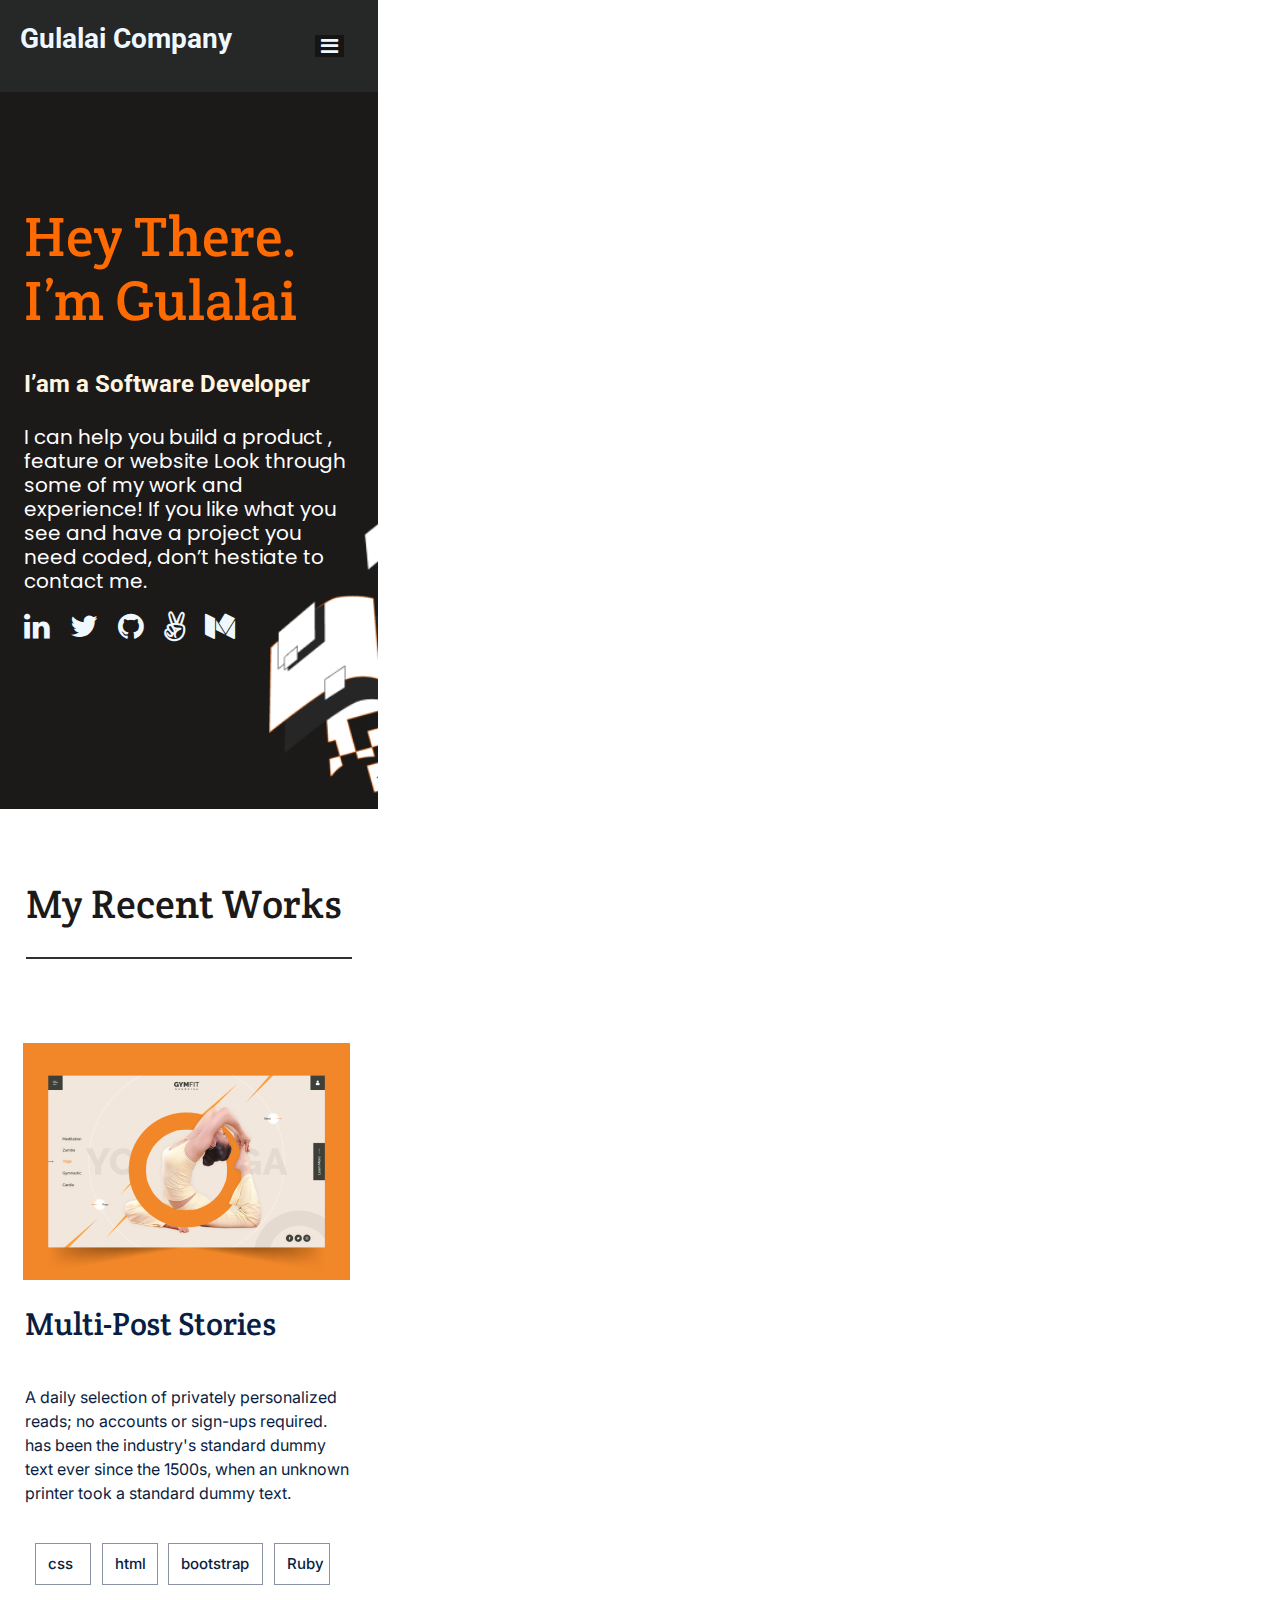
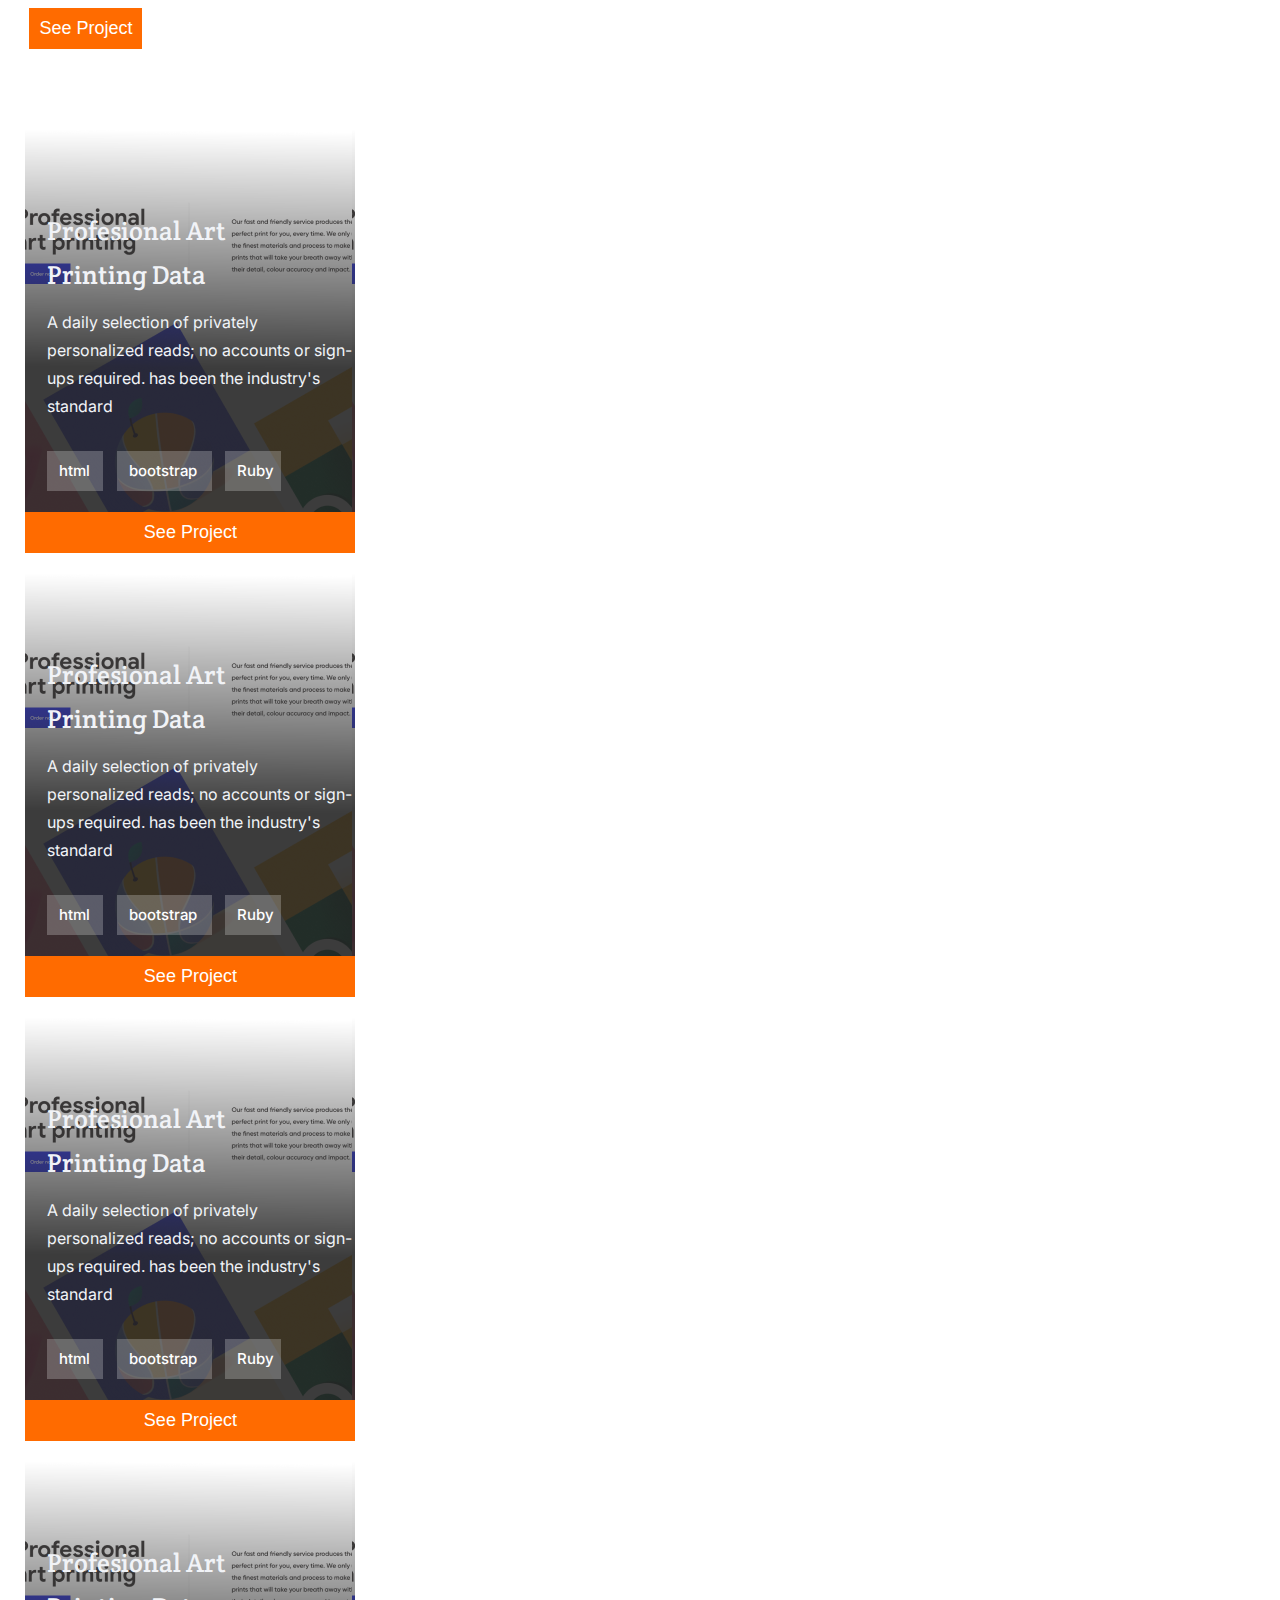
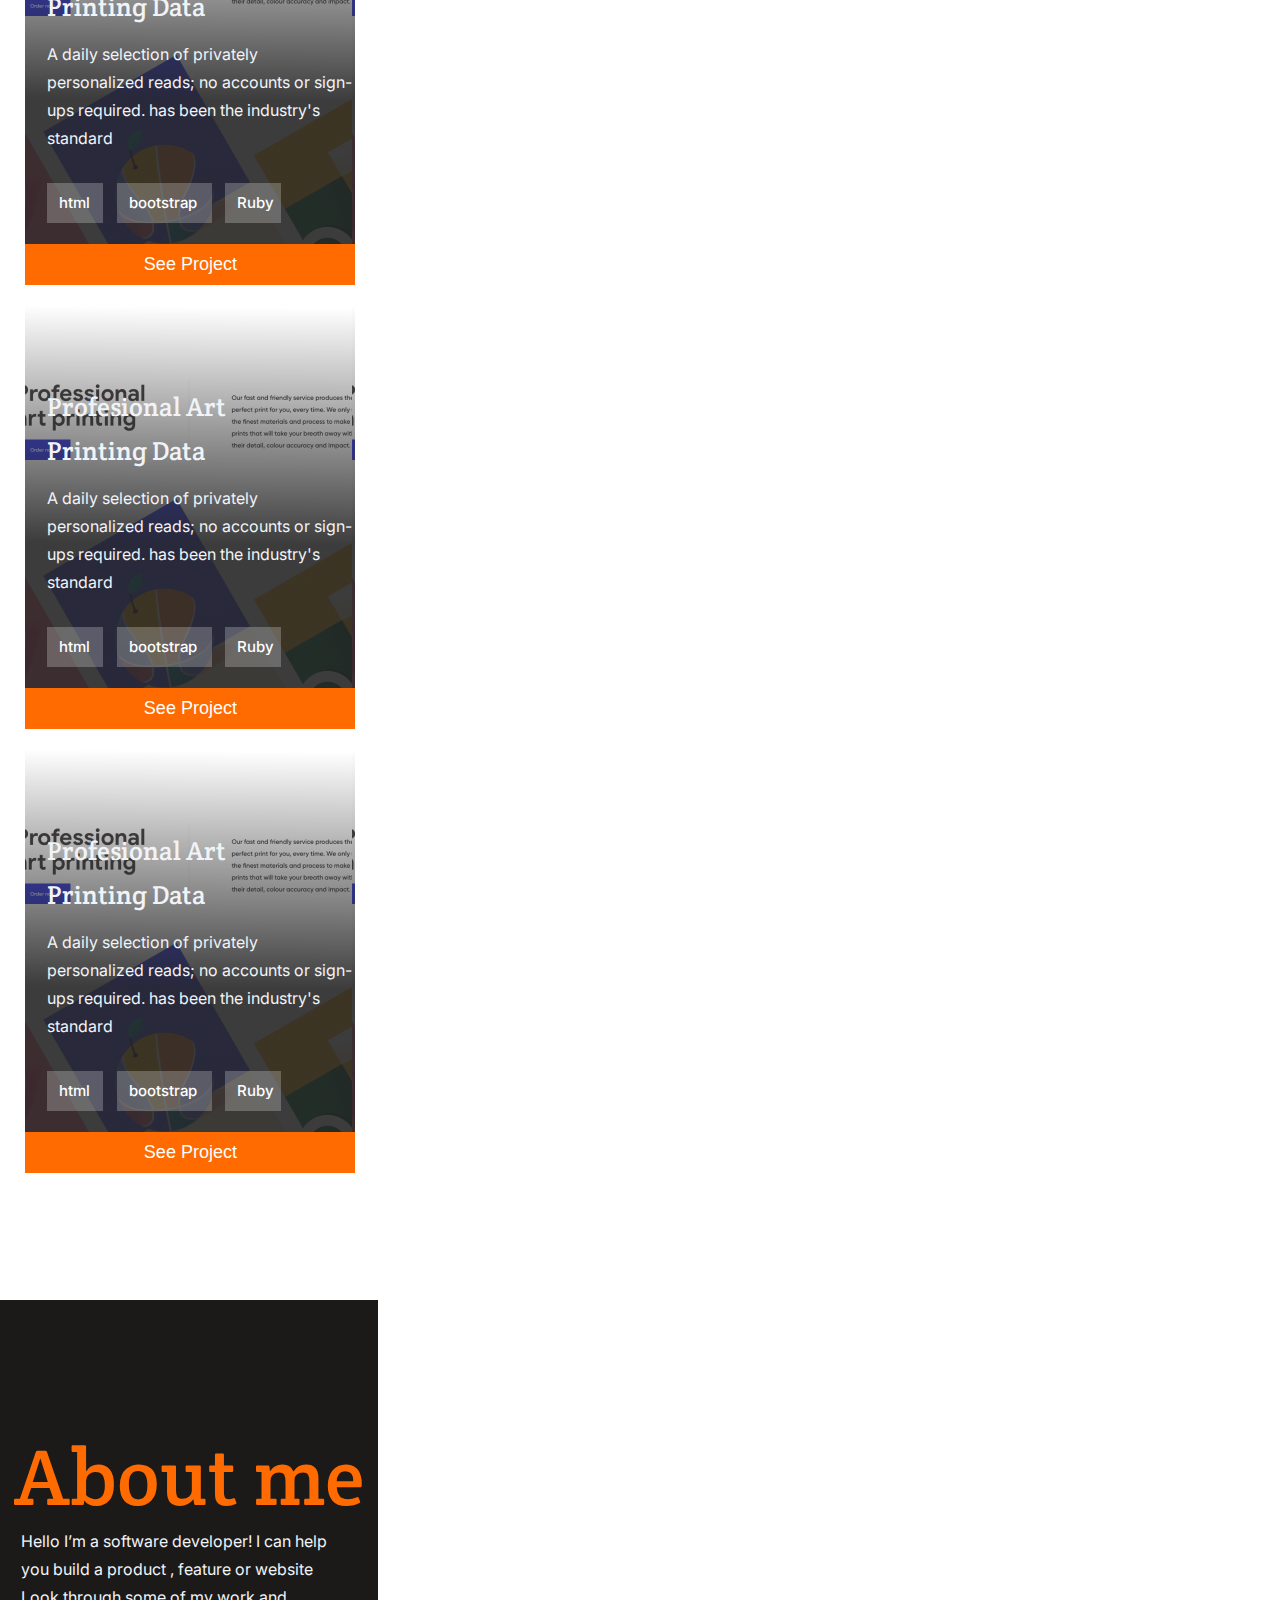
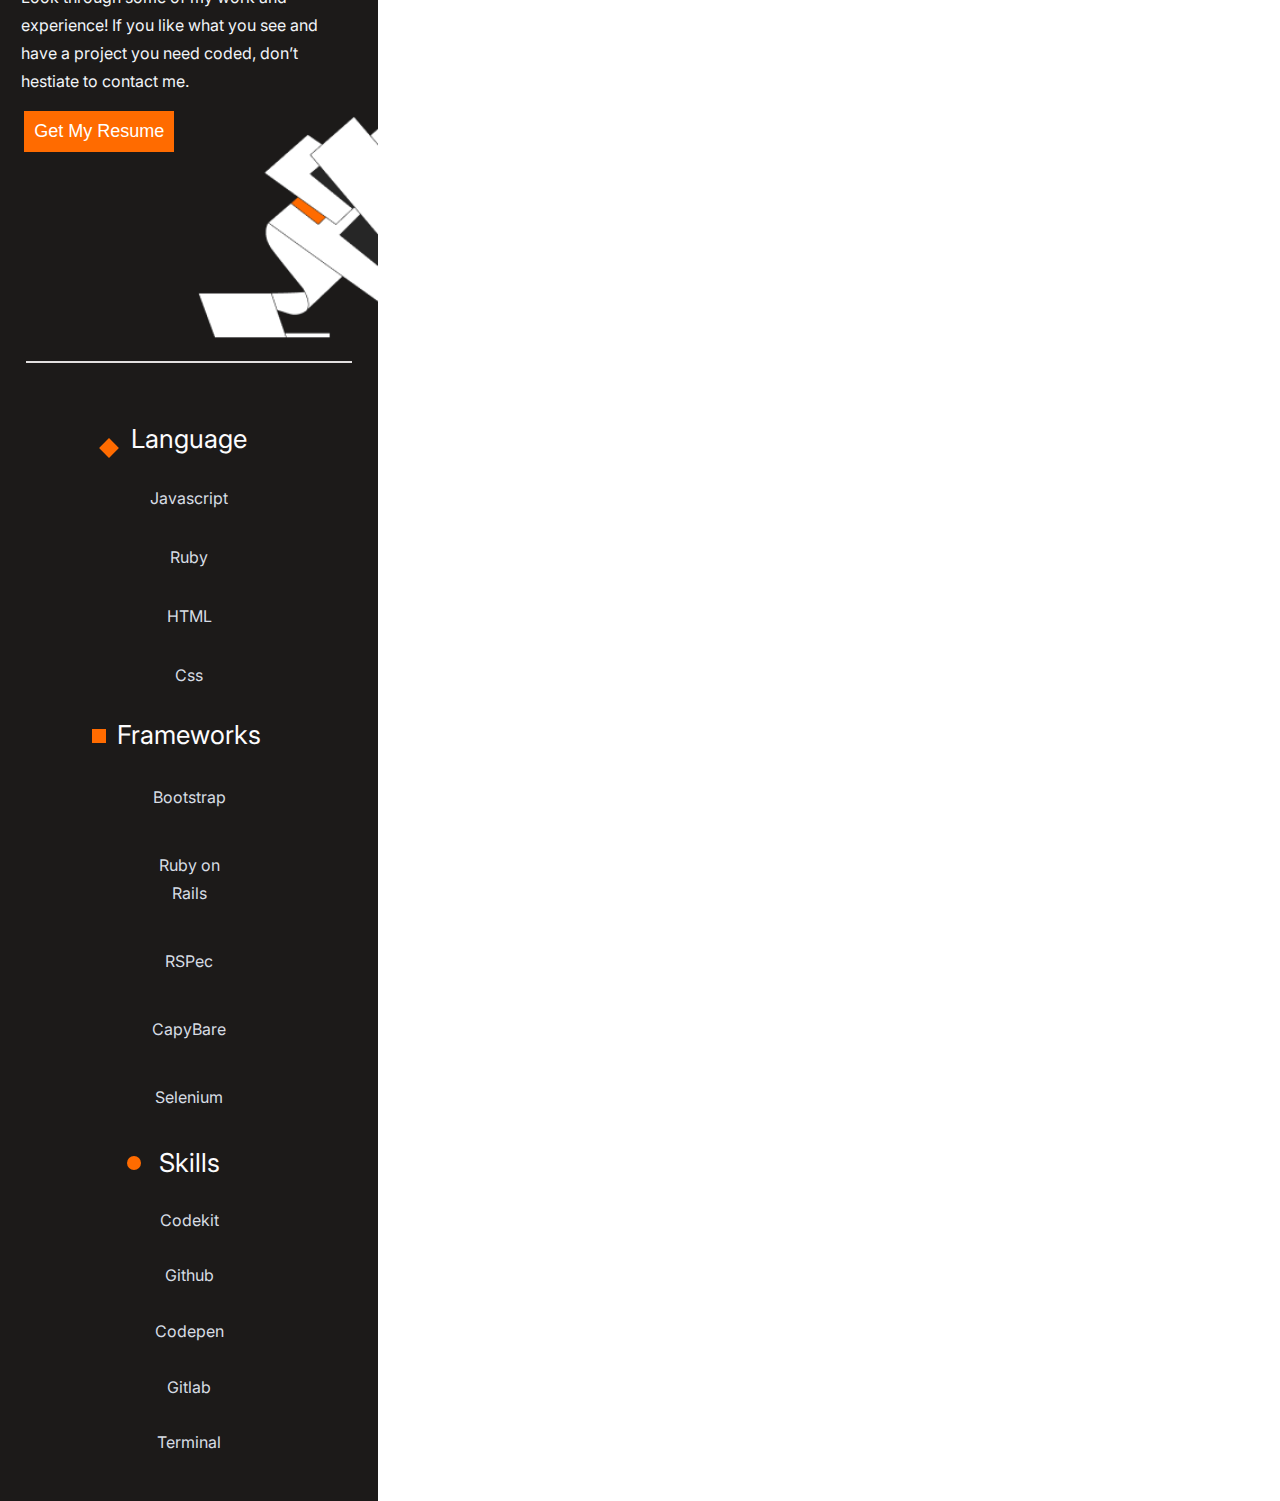
==== commit ee5fb4d5: "Changes" ====
--- a/index.html
+++ b/index.html
@@ -55,10 +55,10 @@
        text ever since the 1500s, when an 
        unknown printer took a standard dummy text.</p><br>
      <div class="lessons container "> 
-      <div class="css">css</div>
-     <div class="html">html</div> 
-     <div class="bootstrap boot1">bootstrap</div>
-     <div class="ruby ">Ruby</div>
+      <span class="css">css</span>
+     <span class="html">html</span> 
+     <span class="bootstrap boot1">bootstrap</span>
+     <span class="ruby ">Ruby</span>
      </div>
      <div class="col-8"> 
          <button type="button" class="see"> See Project</button>
--- a/style.css
+++ b/style.css
@@ -173,7 +173,7 @@
   color: #1c1a19;
   margin-left: 7%;
   margin-top: 0%;
-  background-color: #ff6b00;
+   
 }
 
 hr {
@@ -219,7 +219,7 @@
   color: #091e42;
   margin-left: 6.5%;
 }
-/*
+
 div.lessons {
   display: flex;
   flex-direction: row;
@@ -228,17 +228,15 @@
   margin-bottom: 2%;
   margin-top: -6%;
 }
-div.lessons{
-  background: #e05304;
-}
-
-div.lessons div {
+ 
+
+div.lessons span {
   box-sizing: border-box;
   padding: 10px 12px;
    
   background: #fff;
   border: 1px solid #8993a4;
-  
+   margin-left: 3%;
   font-family: 'Inter', sans-serif;
   font-style: normal;
   font-weight: 500;
@@ -248,33 +246,31 @@
 
 }
 */
-div.lessons{
+span.lessons{
   background: skyblue;
 }
-div.html {
-  background: sandybrown;
-
+span.html { 
   width: 56px;
-  float: right;
-}
-
-div.css {
+   
+}
+
+span.css {
   width: 56px;
-  height: 20px;
-  float: left;
-  margin-left:3%;
-}
-
-div.bootstrap {
+  
+  
+   
+}
+
+span.bootstrap {
   width: 95px;
-  height: 20px;
-  float: center;
-}
-
-div.ruby {
+  
+  
+}
+
+span.ruby {
   width: 56px;
-  height: 20px;
-  float: right;
+  
+   
 }
 
 button.see {
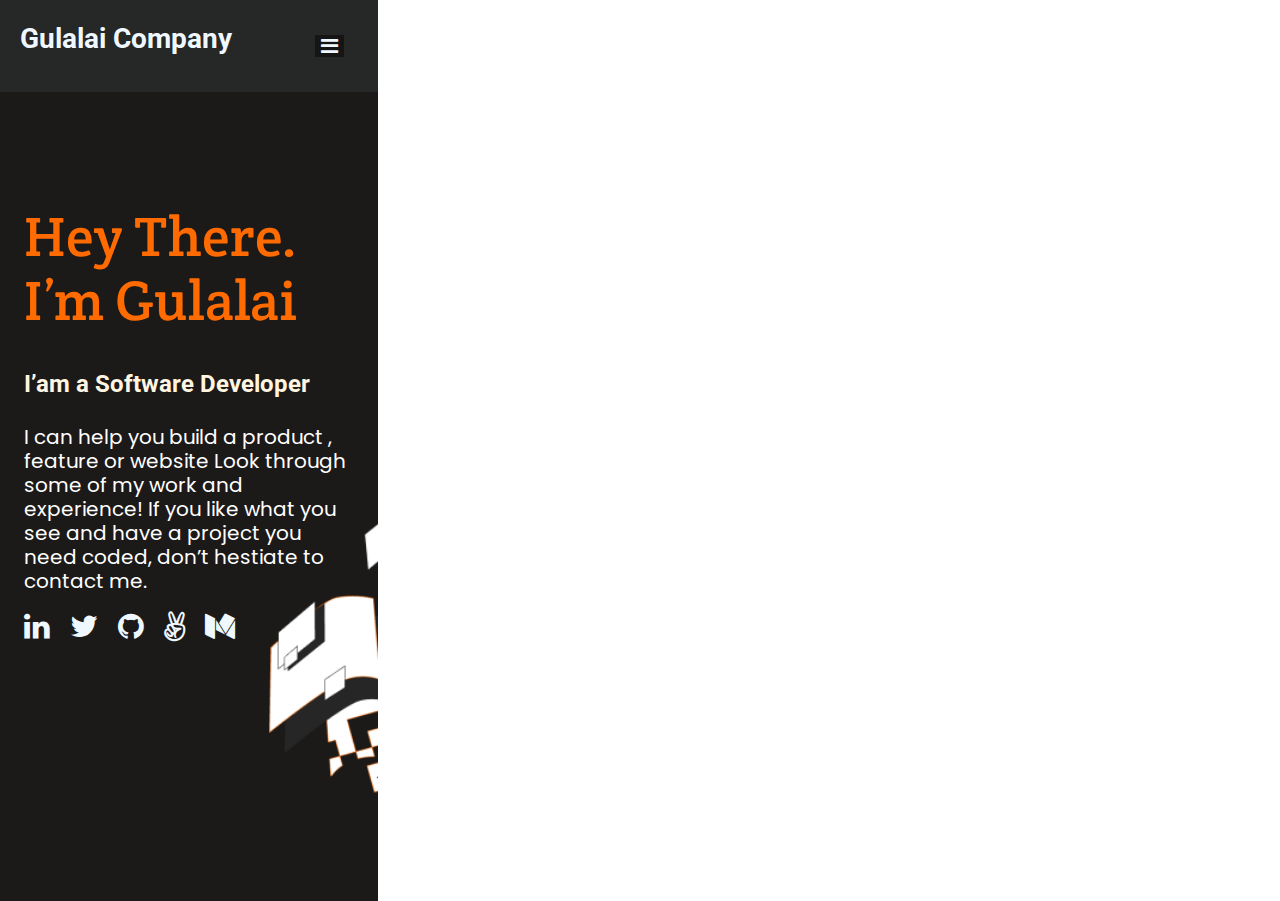
==== commit 4a18c832: "Contact Form add" ====
--- a/index.html
+++ b/index.html
@@ -7,7 +7,7 @@
     <title>Portfolio</title>
 <!-- The Links --> 
 <link rel="stylesheet" href="style.css">
-<link rel="stylesheet" href="font-awesome/css/font-awesome.css">
+ 
 <link
       href="https://fonts.googleapis.com/css2?family=Crete+Round&family=Inter:wght@400;600&family=Poppins&family=Roboto&display=swap"
       rel="stylesheet"
@@ -44,153 +44,7 @@
       </div>
       <img src="images/Group.png" class="img-fluid ${3|rounded-top,rounded-right,rounded-bottom,rounded-left,rounded-circle,|}" alt="">
   </section> 
-  <div class="works row">
-    <h1 class="title">My Recent Works</h1>
-    <hr>
-     <div class="image col-11"></div>
-     <h2 class="corner-title container">Multi-Post Stories</h2>
-     <p class="content container">A daily selection of privately personalized
-        reads; no accounts or sign-ups required.
-       has been the industry's standard dummy
-       text ever since the 1500s, when an 
-       unknown printer took a standard dummy text.</p><br>
-     <div class="lessons container "> 
-      <span class="css">css</span>
-     <span class="html">html</span> 
-     <span class="bootstrap boot1">bootstrap</span>
-     <span class="ruby ">Ruby</span>
-     </div>
-     <div class="col-8"> 
-         <button type="button" class="see"> See Project</button>
-      </div>
-         <div class="col-11 subjects">
-         <div class="profesional p-1 " >
-           <h3>Profesional Art <br>
-                Printing Data</h3>
-           <p>A daily selection of privately 
-               personalized reads; no accounts 
-               or sign-ups required. has been 
-               the industry's standard</p>
-           <div class="language col-11 container"> 
-               <span class="html">html</span> 
-               <span class="bootstrap boot1">bootstrap</span>
-               <span class="ruby ">Ruby</span>
-               </div>
-           <button type="button" class="see-project"> See Project</button>
-         </div>
-         <div class="profesional p-2">
-           <h3>Profesional Art <br>
-                Printing Data</h3>
-           <p>A daily selection of privately 
-               personalized reads; no accounts 
-               or sign-ups required. has been 
-               the industry's standard</p>
-           <div class="language col-11 container"> 
-               <span class="html">html</span> 
-               <span class="bootstrap boot1">bootstrap</span>
-               <span class="ruby ">Ruby</span>
-               </div> 
-           <button type="button" class="see-project"> See Project</button>
-         </div>
-         <div class="profesional p-3">
-           <h3>Profesional Art <br>
-                Printing Data</h3>
-           <p>A daily selection of privately 
-               personalized reads; no accounts 
-               or sign-ups required. has been 
-               the industry's standard</p>
-           <div class="language col-11 container"> 
-               <span class="html">html</span> 
-               <span class="bootstrap boot1">bootstrap</span>
-               <span class="ruby ">Ruby</span>
-               </div>
-           <button type="button" class="see-project"> See Project</button>
-         </div>
-         <div class="profesional p-4">
-           <h3>Profesional Art <br>
-                Printing Data</h3>
-           <p>A daily selection of privately 
-               personalized reads; no accounts 
-               or sign-ups required. has been 
-               the industry's standard</p>
-           <div class="language col-11 container"> 
-               <span class="html">html</span> 
-               <span class="bootstrap boot1">bootstrap</span>
-               <span class="ruby ">Ruby</span>
-               </div>
-           <button type="button" class="see-project"> See Project</button>
-         </div>
-         <div class="profesional p-5">
-           <h3>Profesional Art <br>
-                Printing Data</h3>
-           <p>A daily selection of privately 
-               personalized reads; no accounts 
-               or sign-ups required. has been 
-               the industry's standard</p>
-           <div class="language col-11 container"> 
-               <span class="html">html</span> 
-               <span class="bootstrap boot1">bootstrap</span>
-               <span class="ruby ">Ruby</span>
-               </div>
-           <button type="button" class="see-project"> See Project</button>
-         </div>
-         <div class="profesional p-6">
-           <h3>Profesional Art <br>
-                Printing Data</h3>
-           <p>A daily selection of privately 
-               personalized reads; no accounts 
-               or sign-ups required. has been 
-               the industry's standard</p>
-           <div class="language col-11 container"> 
-               <span class="html">html</span> 
-               <span class="bootstrap">bootstrap</span>
-               <span class="ruby ">Ruby</span>
-               </div>
-           <button type="button" class="see-project"> See Project</button>
-         </div>
-        </div>
-      </div>
-   <section class="about">
-       <h1> About me</h1>
-       <p>Hello I’m a software developer!
-            I can help you build a product , feature
-             or website Look through some of my work 
-            and experience! If you like what you
-            see and have a project you need coded, 
-             don’t hestiate to  contact me.</p> 
-       
-             <button type="button" class="get">Get My Resume</button>
-             <img class="about-img" src="images/Group1.png" alt="">
-             <hr>
-             
-             <span class="rectangle"></span>
-             <span class="lang">Language</span>
-             <ul class="container">
-               <li>Javascript</li>
-               <li>Ruby</li>
-               <li>HTML</li>
-               <li>Css</li>
-             </ul>
-             <span class="square"></span>
-             <span class="frame">Frameworks</span>
-             <ul class="container">
-               <li>Bootstrap</li>
-               <li>Ruby on Rails</li>
-               <li>RSPec</li>
-               <li>CapyBare</li>
-               <li>Selenium</li>
-             </ul>
-             <span class="circle"></span>
-             <span class="skill">Skills</span>
-             <ul class="container">
-               <li>Codekit</li>
-               <li>Github</li>
-               <li>Codepen</li>
-               <li>Gitlab</li>
-               <li>Terminal</li>
-             </ul>
-
-   </section>
+   
   
 </body>
 </html>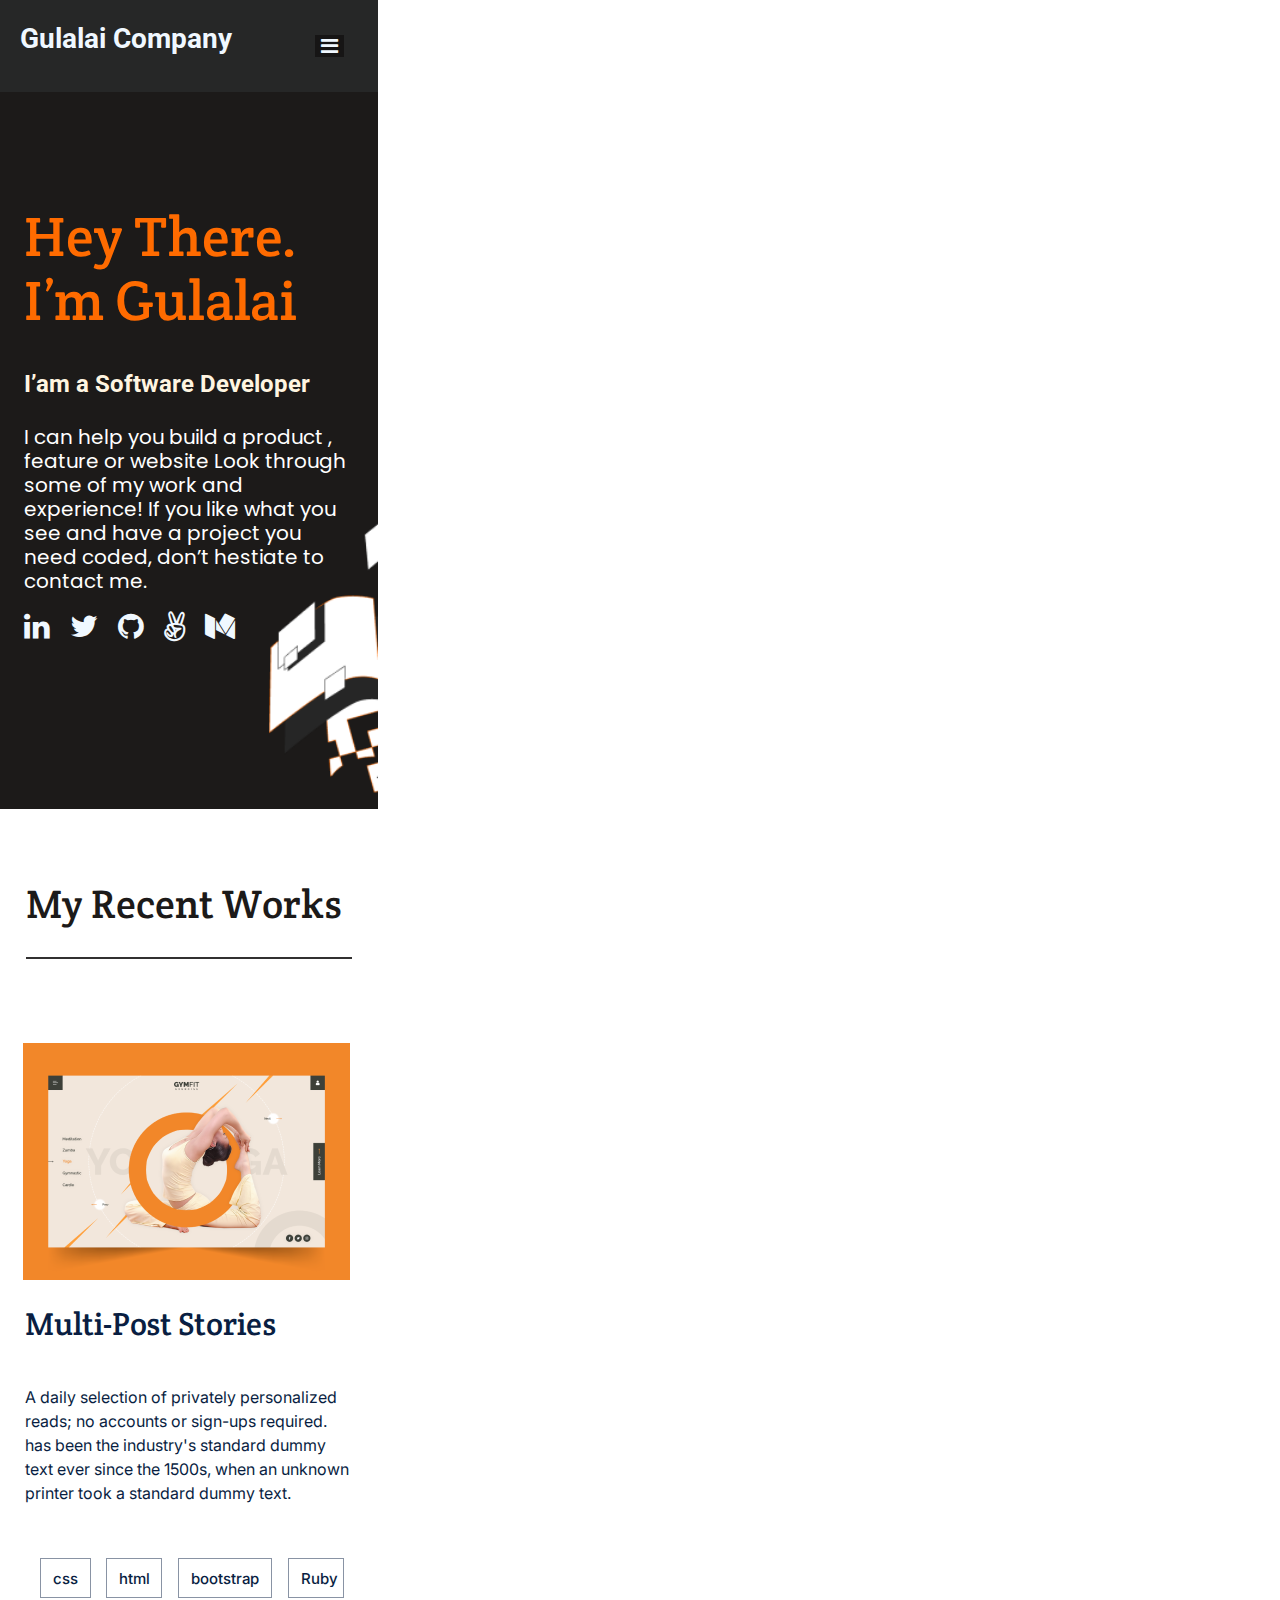
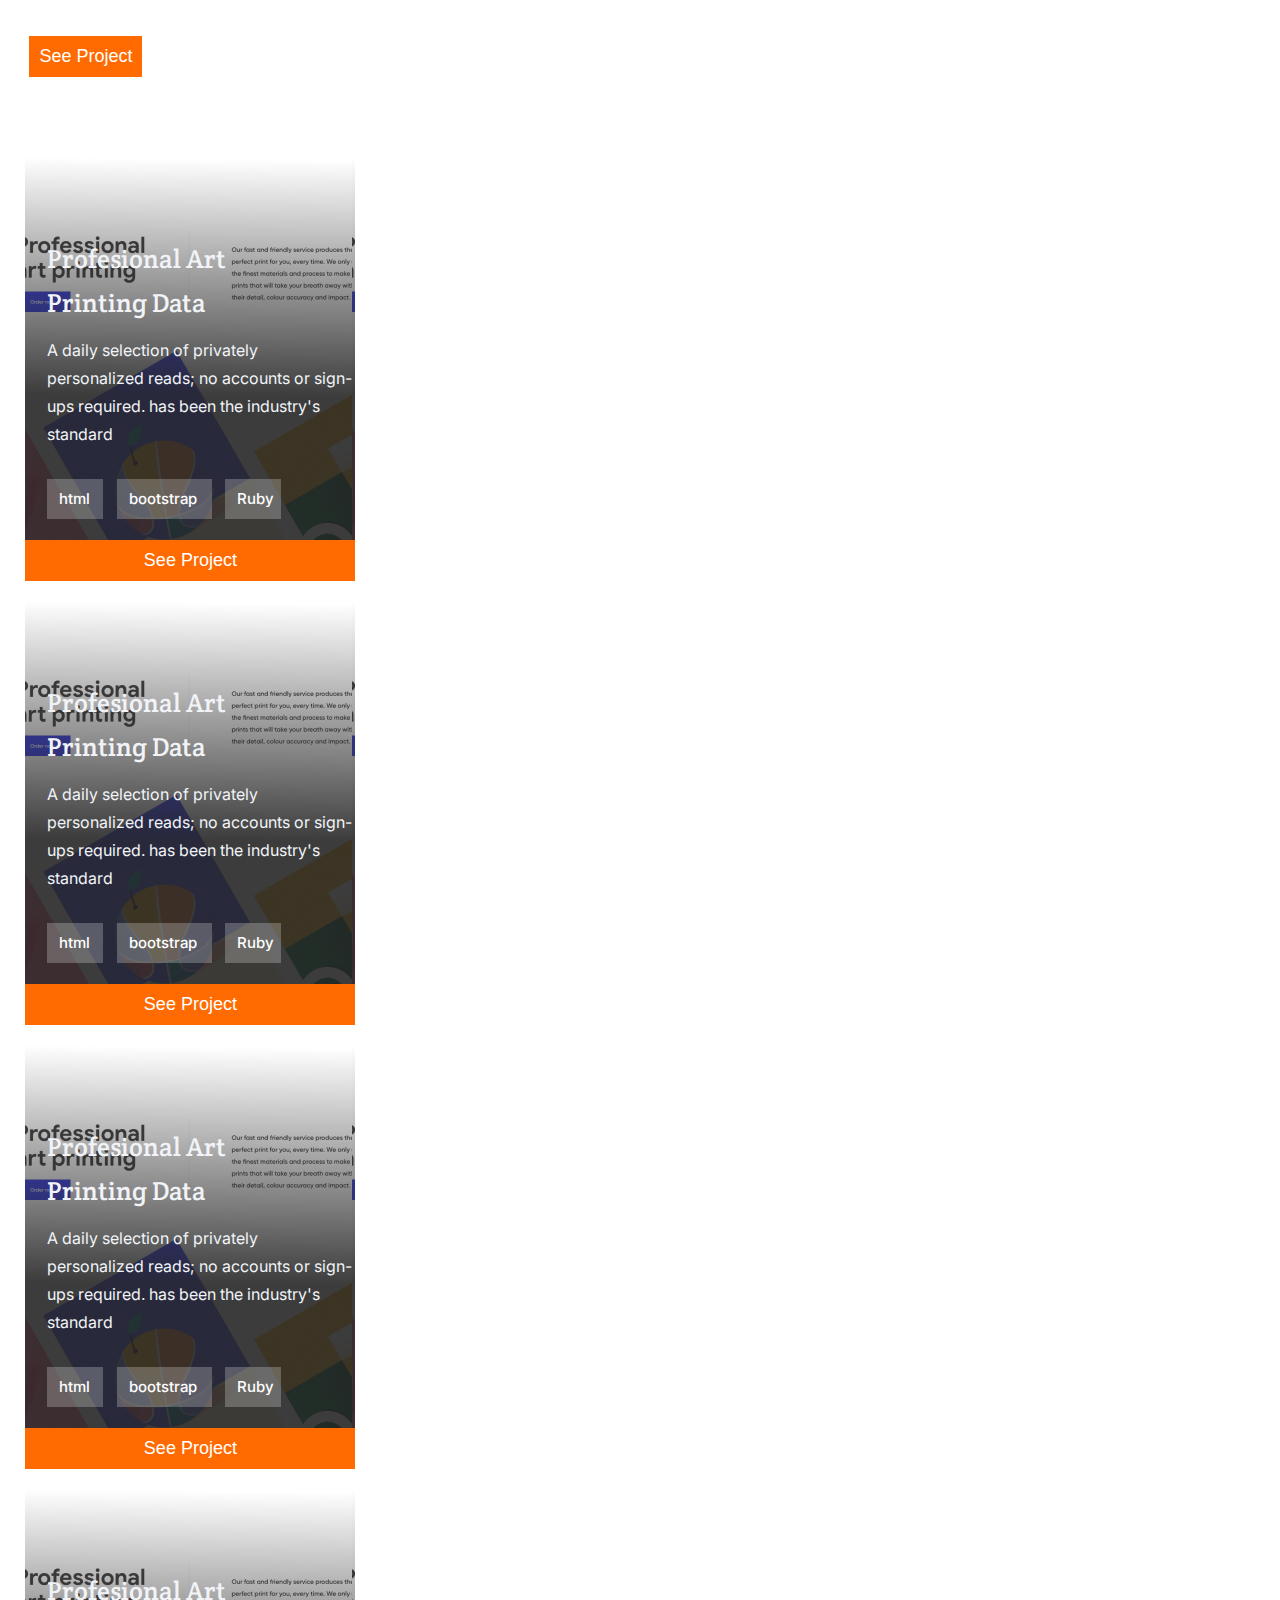
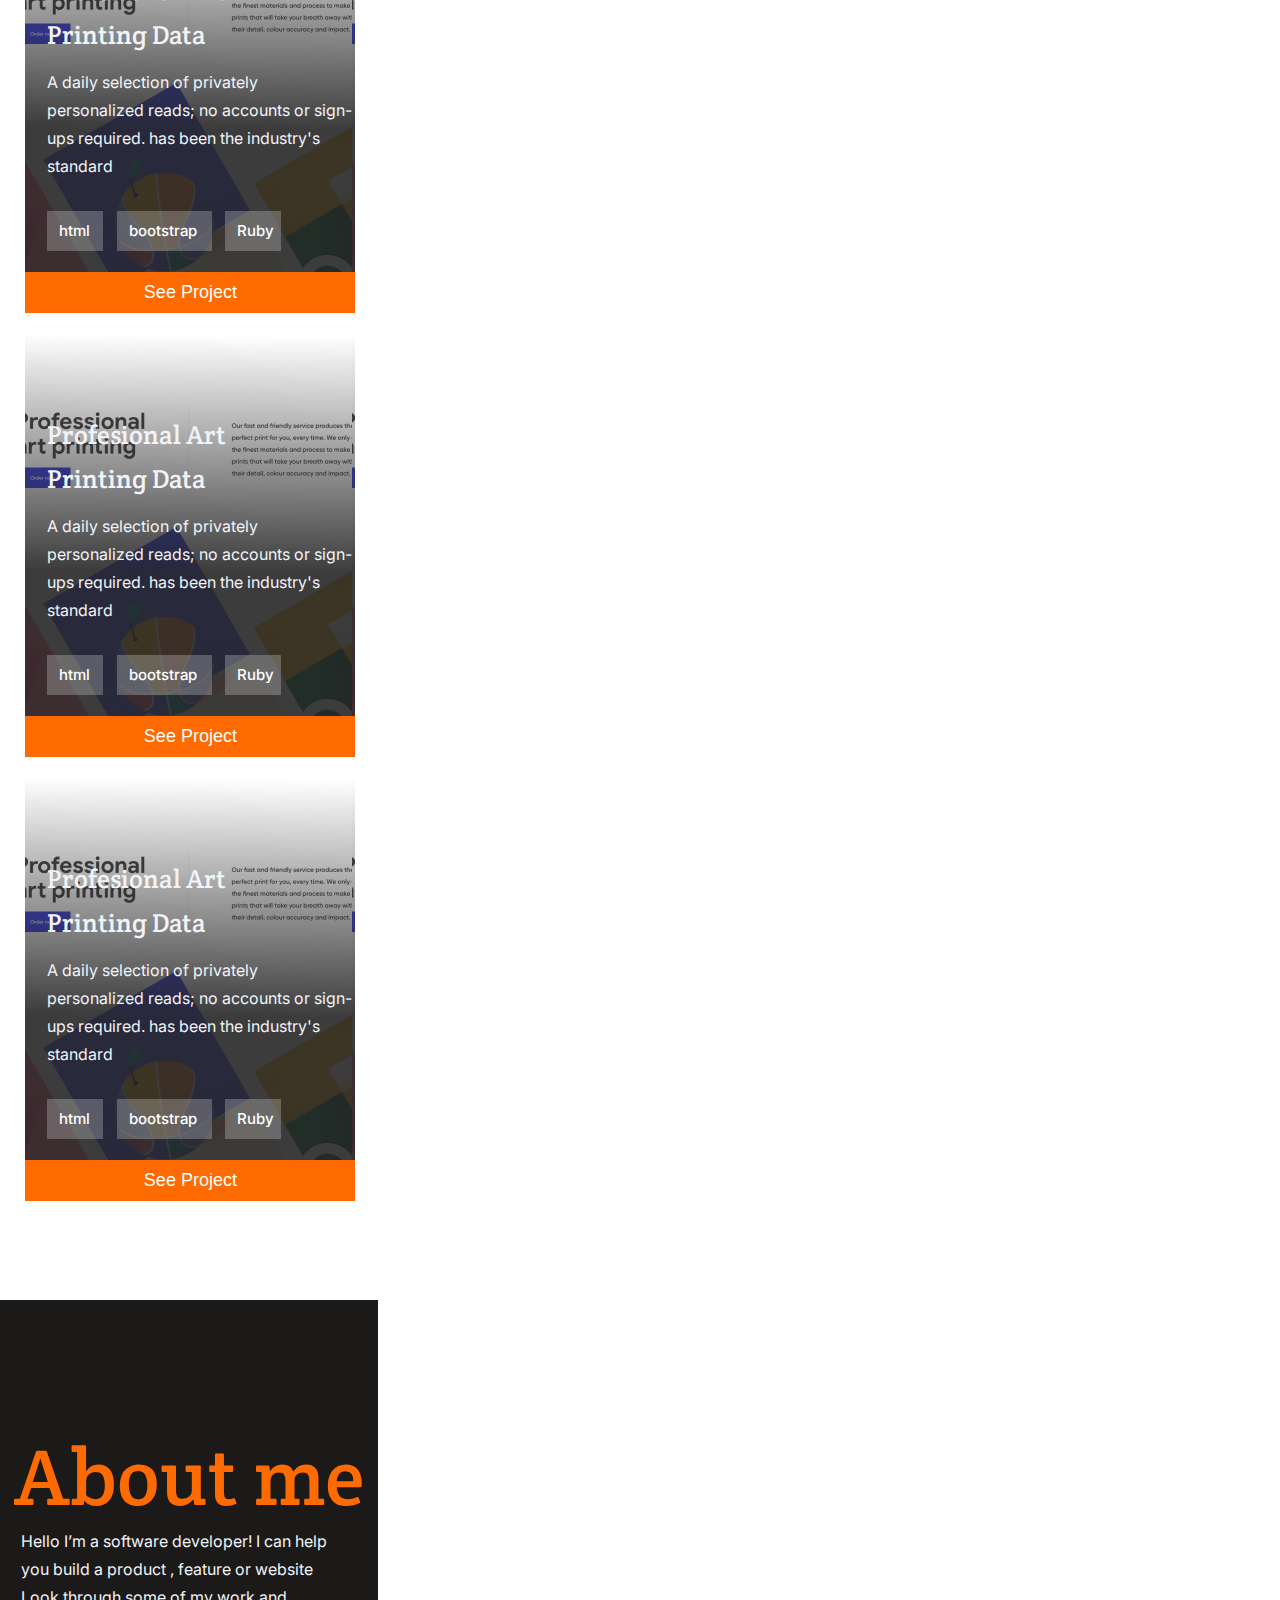
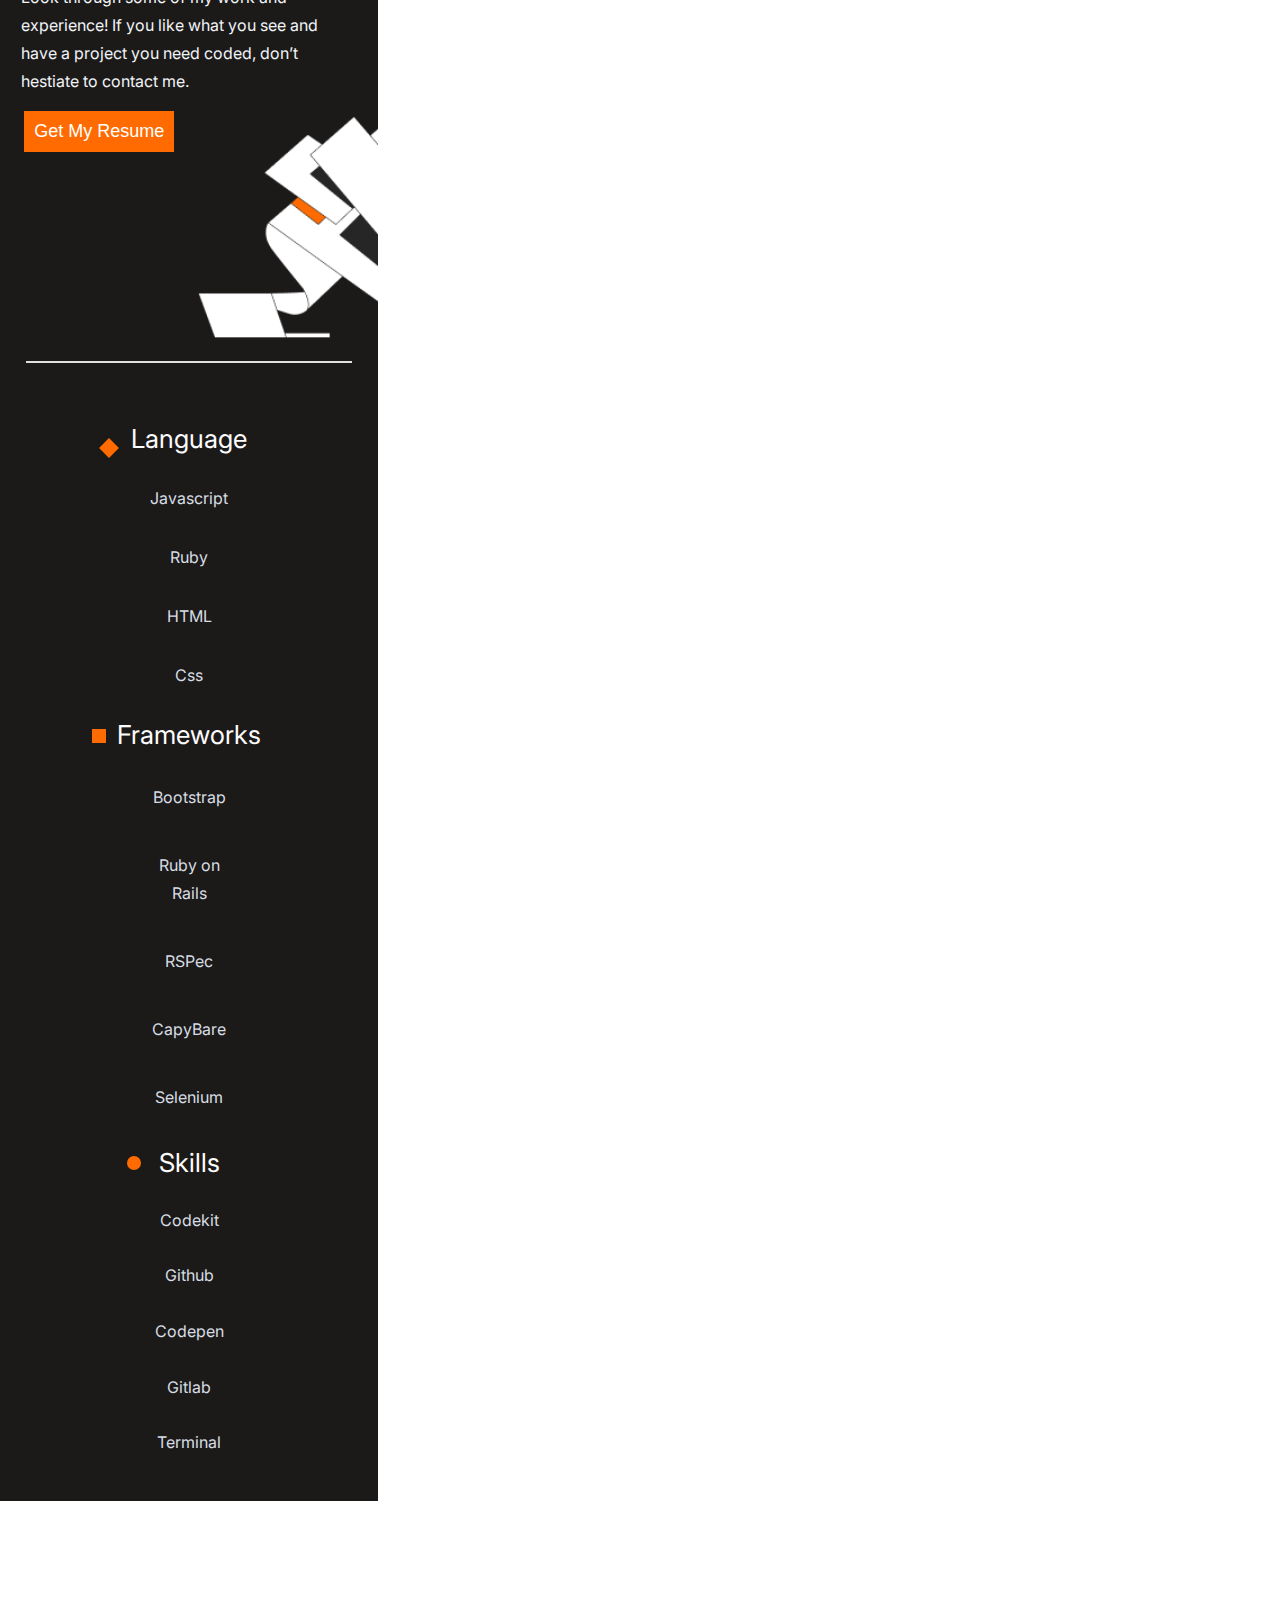
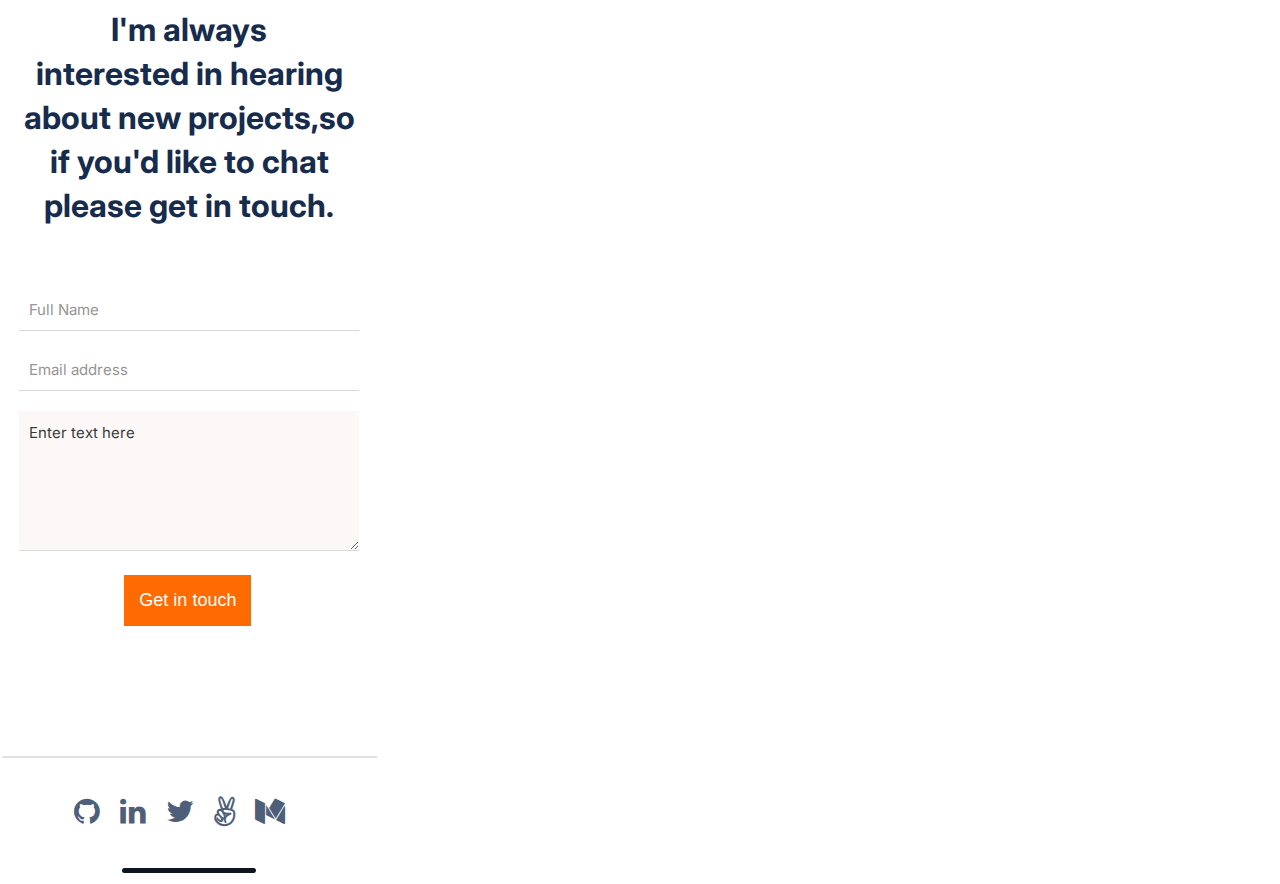
==== commit 8aef0389: "Reduired changes Add" ====
--- a/index.html
+++ b/index.html
@@ -7,7 +7,7 @@
     <title>Portfolio</title>
 <!-- The Links --> 
 <link rel="stylesheet" href="style.css">
- 
+<link rel="stylesheet" href="font-awesome/css/font-awesome.css">
 <link
       href="https://fonts.googleapis.com/css2?family=Crete+Round&family=Inter:wght@400;600&family=Poppins&family=Roboto&display=swap"
       rel="stylesheet"
@@ -44,7 +44,179 @@
       </div>
       <img src="images/Group.png" class="img-fluid ${3|rounded-top,rounded-right,rounded-bottom,rounded-left,rounded-circle,|}" alt="">
   </section> 
-   
-  
+  <div class="works row">
+    <h1 class="title">My Recent Works</h1>
+    <hr>
+     <div class="image col-11"></div>
+     <h2 class="corner-title container">Multi-Post Stories</h2>
+     <p class="content container">A daily selection of privately personalized
+        reads; no accounts or sign-ups required.
+       has been the industry's standard dummy
+       text ever since the 1500s, when an 
+       unknown printer took a standard dummy text.</p><br>
+     <div class="lessons container col-11"> 
+      <span class="css">css</span>
+     <span class="html">html</span> 
+     <span class="bootstrap boot1">bootstrap</span>
+     <span class="ruby ">Ruby</span>
+     </div>
+     <div class="col-8"> 
+         <button type="button" class="see"> See Project</button>
+      </div>
+         <div class="col-11 subjects">
+         <div class="profesional p-1 " >
+           <h3>Profesional Art <br>
+                Printing Data</h3>
+           <p>A daily selection of privately 
+               personalized reads; no accounts 
+               or sign-ups required. has been 
+               the industry's standard</p>
+           <div class="language col-11 container"> 
+               <span class="html">html</span> 
+               <span class="bootstrap boot1">bootstrap</span>
+               <span class="ruby ">Ruby</span>
+               </div>
+           <button type="button" class="see-project"> See Project</button>
+         </div>
+         <div class="profesional p-2">
+           <h3>Profesional Art <br>
+                Printing Data</h3>
+           <p>A daily selection of privately 
+               personalized reads; no accounts 
+               or sign-ups required. has been 
+               the industry's standard</p>
+           <div class="language col-11 container"> 
+               <span class="html">html</span> 
+               <span class="bootstrap boot1">bootstrap</span>
+               <span class="ruby ">Ruby</span>
+               </div> 
+           <button type="button" class="see-project"> See Project</button>
+         </div>
+         <div class="profesional p-3">
+           <h3>Profesional Art <br>
+                Printing Data</h3>
+           <p>A daily selection of privately 
+               personalized reads; no accounts 
+               or sign-ups required. has been 
+               the industry's standard</p>
+           <div class="language col-11 container"> 
+               <span class="html">html</span> 
+               <span class="bootstrap boot1">bootstrap</span>
+               <span class="ruby ">Ruby</span>
+               </div>
+           <button type="button" class="see-project"> See Project</button>
+         </div>
+         <div class="profesional p-4">
+           <h3>Profesional Art <br>
+                Printing Data</h3>
+           <p>A daily selection of privately 
+               personalized reads; no accounts 
+               or sign-ups required. has been 
+               the industry's standard</p>
+           <div class="language col-11 container"> 
+               <span class="html">html</span> 
+               <span class="bootstrap boot1">bootstrap</span>
+               <span class="ruby ">Ruby</span>
+               </div>
+           <button type="button" class="see-project"> See Project</button>
+         </div>
+         <div class="profesional p-5">
+           <h3>Profesional Art <br>
+                Printing Data</h3>
+           <p>A daily selection of privately 
+               personalized reads; no accounts 
+               or sign-ups required. has been 
+               the industry's standard</p>
+           <div class="language col-11 container"> 
+               <span class="html">html</span> 
+               <span class="bootstrap boot1">bootstrap</span>
+               <span class="ruby ">Ruby</span>
+               </div>
+           <button type="button" class="see-project"> See Project</button>
+         </div>
+         <div class="profesional p-6">
+           <h3>Profesional Art <br>
+                Printing Data</h3>
+           <p>A daily selection of privately 
+               personalized reads; no accounts 
+               or sign-ups required. has been 
+               the industry's standard</p>
+           <div class="language col-11 container"> 
+               <span class="html">html</span> 
+               <span class="bootstrap">bootstrap</span>
+               <span class="ruby ">Ruby</span>
+               </div>
+           <button type="button" class="see-project"> See Project</button>
+         </div>
+        </div>
+      </div>
+   <section class="about">
+       <h1> About me</h1>
+       <p>Hello I’m a software developer!
+            I can help you build a product , feature
+             or website Look through some of my work 
+            and experience! If you like what you
+            see and have a project you need coded, 
+             don’t hestiate to  contact me.</p> 
+       
+             <button type="button" class="get">Get My Resume</button>
+             <img class="about-img" src="images/Group1.png" alt="">
+             <hr>
+             
+             <span class="rectangle"></span>
+             <span class="lang">Language</span>
+             <ul class="container">
+               <li>Javascript</li>
+               <li>Ruby</li>
+               <li>HTML</li>
+               <li>Css</li>
+             </ul>
+             <span class="square"></span>
+             <span class="frame">Frameworks</span>
+             <ul class="container">
+               <li>Bootstrap</li>
+               <li>Ruby on Rails</li>
+               <li>RSPec</li>
+               <li>CapyBare</li>
+               <li>Selenium</li>
+             </ul>
+             <span class="circle"></span>
+             <span class="skill">Skills</span>
+             <ul class="container">
+               <li>Codekit</li>
+               <li>Github</li>
+               <li>Codepen</li>
+               <li>Gitlab</li>
+               <li>Terminal</li>
+             </ul>
+
+   </section>
+   <section class="contact container">
+    <p class="title"> I'm always  <br>
+        interested in hearing about new projects,so if you'd
+         like to chat please get in touch.</p>
+     <form action="https://formspree.io/f/mdojzzgj" method="post">
+         
+      <input type="text" class="item" name="fullName" placeholder="Full Name" required  maxlength="30">
+        <input type="email" class="item" placeholder="Email address" name="email" required  >
+       
+        <textarea  name="message" id="tetarea" class="item textarea" cols="20" rows="7" placeholder="Enter text here" maxlength="500" required></textarea>
+       
+       
+      <button type="submit" class="touch">Get in touch</button>
+      
+     </form>
+     <hr class="hr">
+     <div class="contact">
+      <ul class="container">
+        <li><a href="#"><i class="fa fa-github color" > </i></a></li>
+        <li><a href="#"><i class="fa fa-linkedin color" ></i> </a></li>
+        <li><a href="#"><i class="fa fa-twitter color" > </i></a></li> 
+        <li><a href="#"><i class="fa fa-angellist color" > </i></a></li>
+        <li><a href="#"><i class="fa fa-medium color" > </i></a></li> 
+    </ul>
+    </div>
+    <div class="end-hr"></div>
+   </section>
 </body>
 </html>--- a/style.css
+++ b/style.css
@@ -228,49 +228,39 @@
   margin-bottom: 2%;
   margin-top: -6%;
 }
- 
 
 div.lessons span {
   box-sizing: border-box;
   padding: 10px 12px;
-   
+  height: 40px;
   background: #fff;
   border: 1px solid #8993a4;
-   margin-left: 3%;
+  margin-right: 5%;
   font-family: 'Inter', sans-serif;
   font-style: normal;
   font-weight: 500;
   font-size: 15px;
   line-height: 20px;
   color: #091e42;
-
-}
-*/
-span.lessons{
-  background: skyblue;
-}
-span.html { 
+}
+
+span.html {
   width: 56px;
-   
 }
 
 span.css {
   width: 56px;
-  
-  
-   
+  height: 20px;
 }
 
 span.bootstrap {
   width: 95px;
-  
-  
+  height: 20px;
 }
 
 span.ruby {
   width: 56px;
-  
-   
+  height: 20px;
 }
 
 button.see {
@@ -564,3 +554,146 @@
 }
 
 /* section about end */
+
+/* section contact */
+
+section.contact {
+  margin: 0%;
+  padding: 0%;
+  display: flex;
+  flex-direction: column;
+  align-items: center;
+  justify-content: center;
+  width: 378px;
+  box-sizing: border-box;
+  margin-top: 4548px;
+}
+
+section.contact p {
+  width: 337px;
+  height: 216px;
+  margin: 0;
+  padding: 0;
+  margin-top: 90px;
+  margin-bottom: 25px;
+  font-family: 'Inter', sans-serif;
+  font-style: normal;
+  font-weight: 700;
+  font-size: 32px;
+  line-height: 44px;
+  text-align: center;
+  color: #172b4d;
+}
+
+section.contact form {
+  width: 90%;
+  margin-top: 40px;
+  box-sizing: border-box;
+}
+
+section.contact .item {
+  width: 100%;
+  height: 40px;
+  padding: 10px;
+  border: none;
+  outline: none;
+  margin-bottom: 20px;
+  border-bottom: 1px solid  #dbd8d7;
+  box-sizing: border-box;
+}
+
+section.contact .item::placeholder {
+  font-family: 'Inter', sans-serif;
+  font-style: normal;
+  font-weight: 400;
+  font-size: 15px;
+  line-height: 24px;
+  color: #979493;
+}
+
+section.contact textarea {
+  height: 140px !important;
+  resize: vertical;
+  background: #fbf8f7;
+}
+
+section.contact .textarea::placeholder {
+  font-family: 'Inter', sans-serif;
+  font-style: normal;
+  font-weight: 400;
+  font-size: 15px;
+  line-height: 24px;
+  color: #3c3a39;
+}
+
+button.touch {
+  border: none;
+  outline: none;
+  color: #fff;
+  background: #ff6b00;
+  padding: 15px;
+  font-size: 18px;
+  margin-left: 31%;
+  margin-bottom: 40px;
+}
+
+button.touch:hover {
+  background: #fff5e1;
+  border: 1px solid #f55800;
+  color: #f55800;
+}
+
+button.touch:active {
+  background: #e05304;
+  color: #fff5e1;
+}
+
+button.touch:disabled {
+  background: #f4f1f0;
+  color: #5b5957;
+}
+
+section.contact hr {
+  background: #dfe1e6;
+  margin-top: 90px;
+  width: 375px;
+  height: 0;
+  border: 1px solid #dfe1e6;
+}
+
+div.contact ul {
+  list-style-type: none;
+  display: flex;
+  flex-direction: row;
+  margin: 0;
+  padding: 0;
+}
+
+div.contact ul a {
+  float: right;
+  font-weight: bold;
+  color: aliceblue;
+  font-size: 30px;
+  margin-top: 30px;
+}
+
+.contact i {
+  padding-right: 20px;
+}
+
+.color {
+  color: #505f79;
+}
+
+div.end-hr {
+  margin-top: 40px;
+  width: 134px;
+  height: 5px;
+  left: calc(50% - 134px / 2 - 0.5px);
+  bottom: 8px;
+  background: #0d151e;
+  border-radius: 10px;
+  margin-bottom: 3%;
+}
+
+/* section contact end */
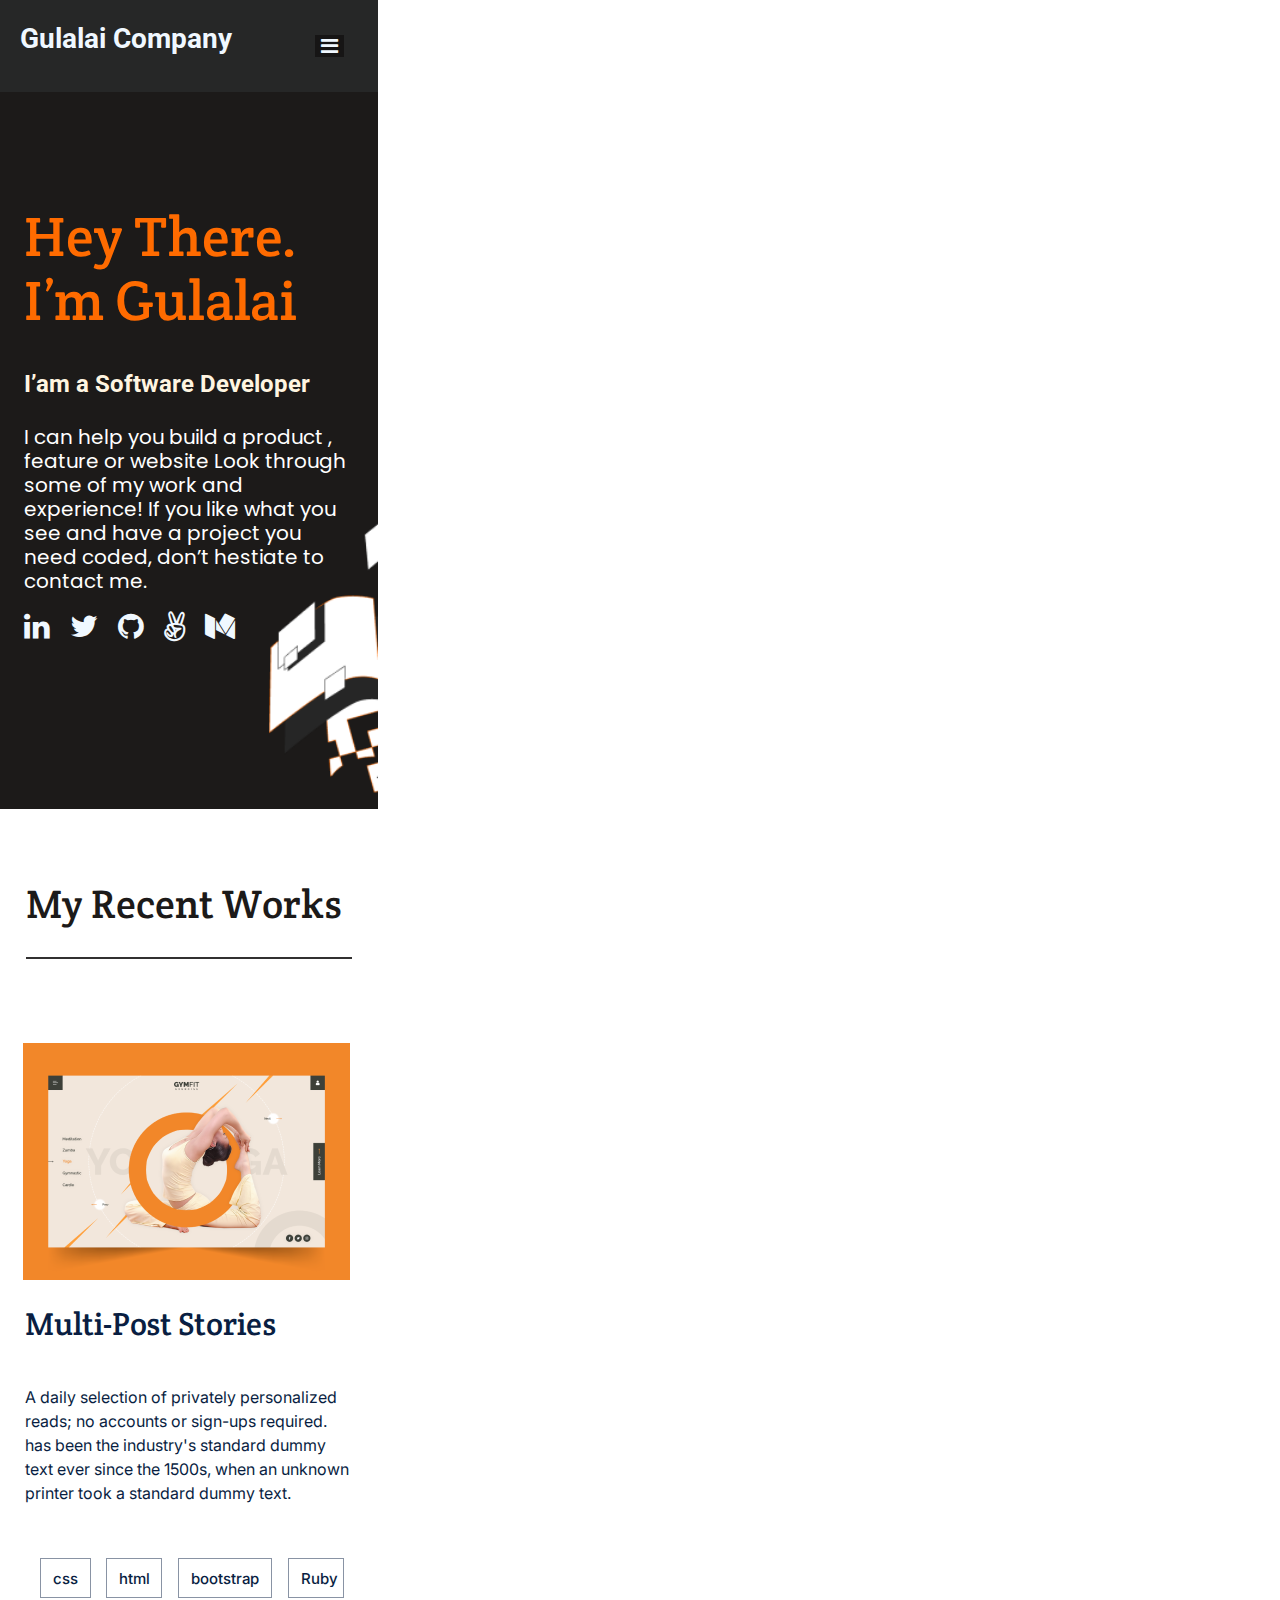
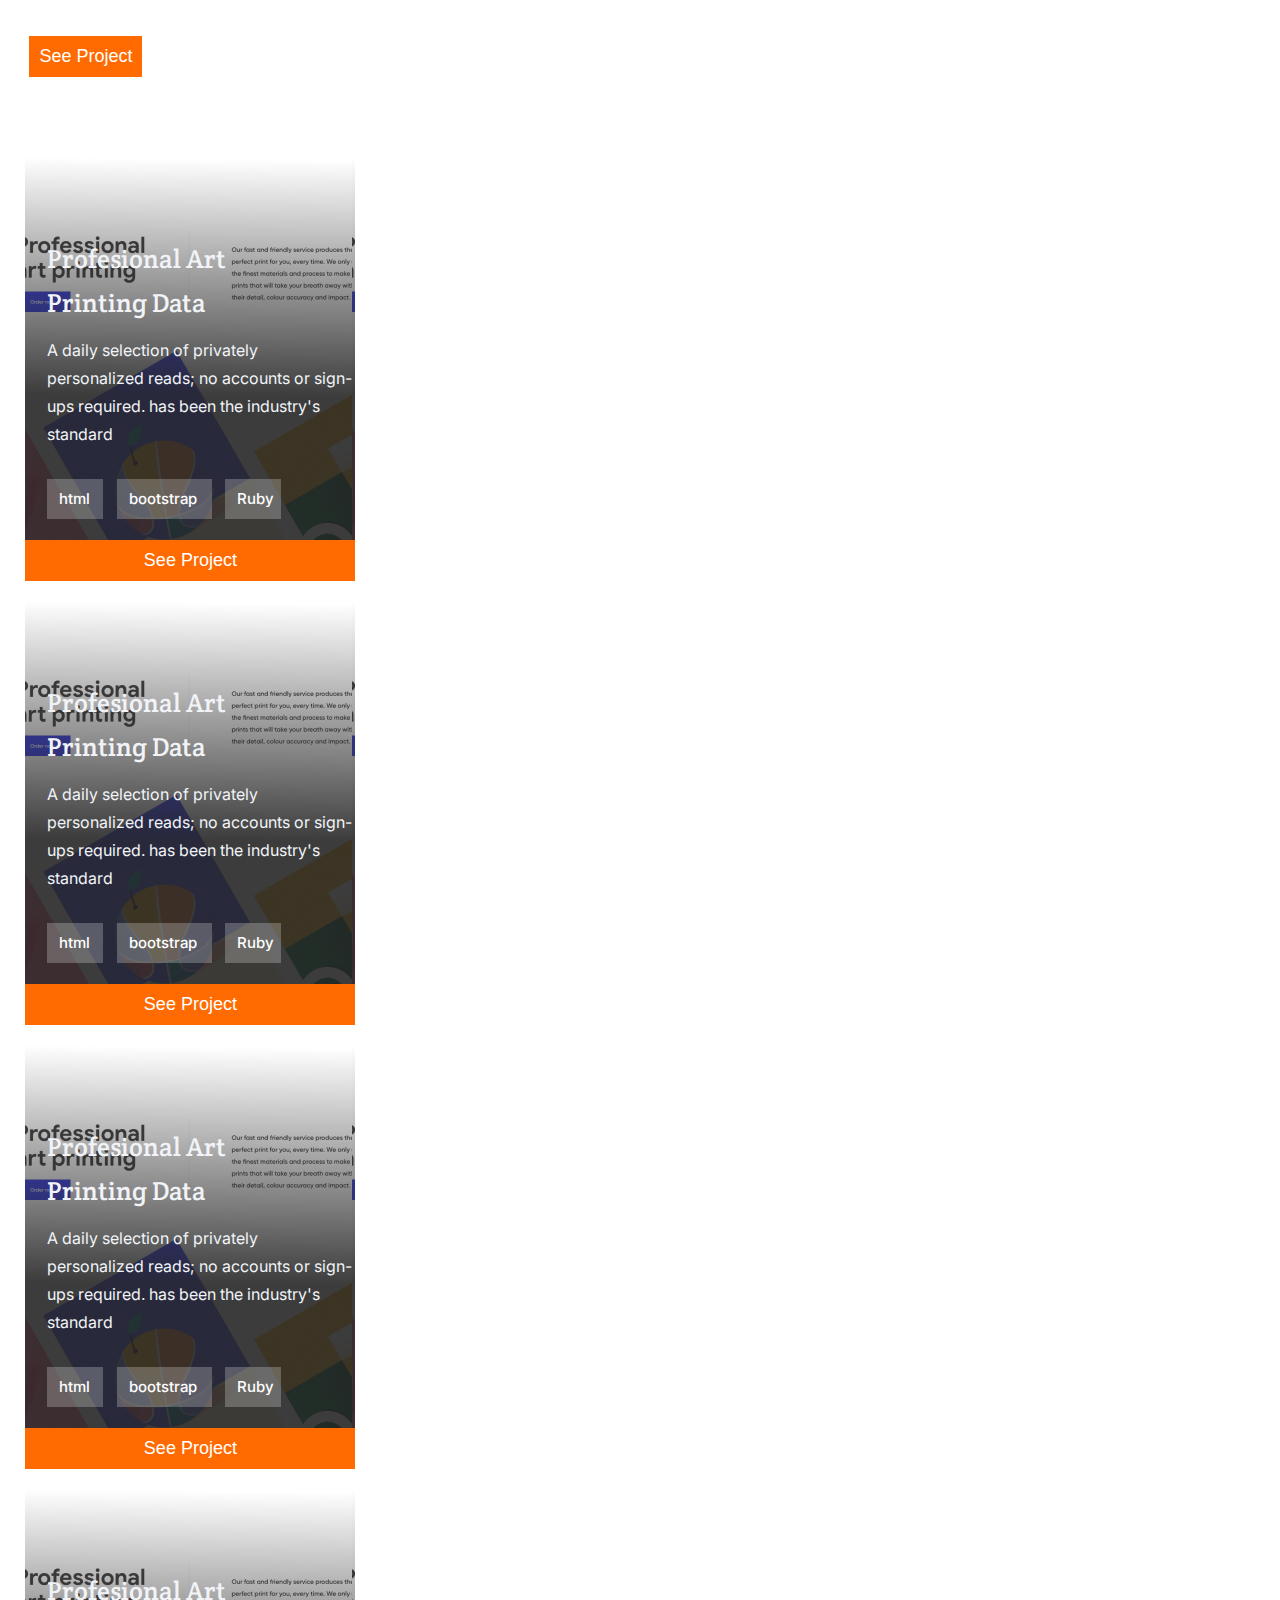
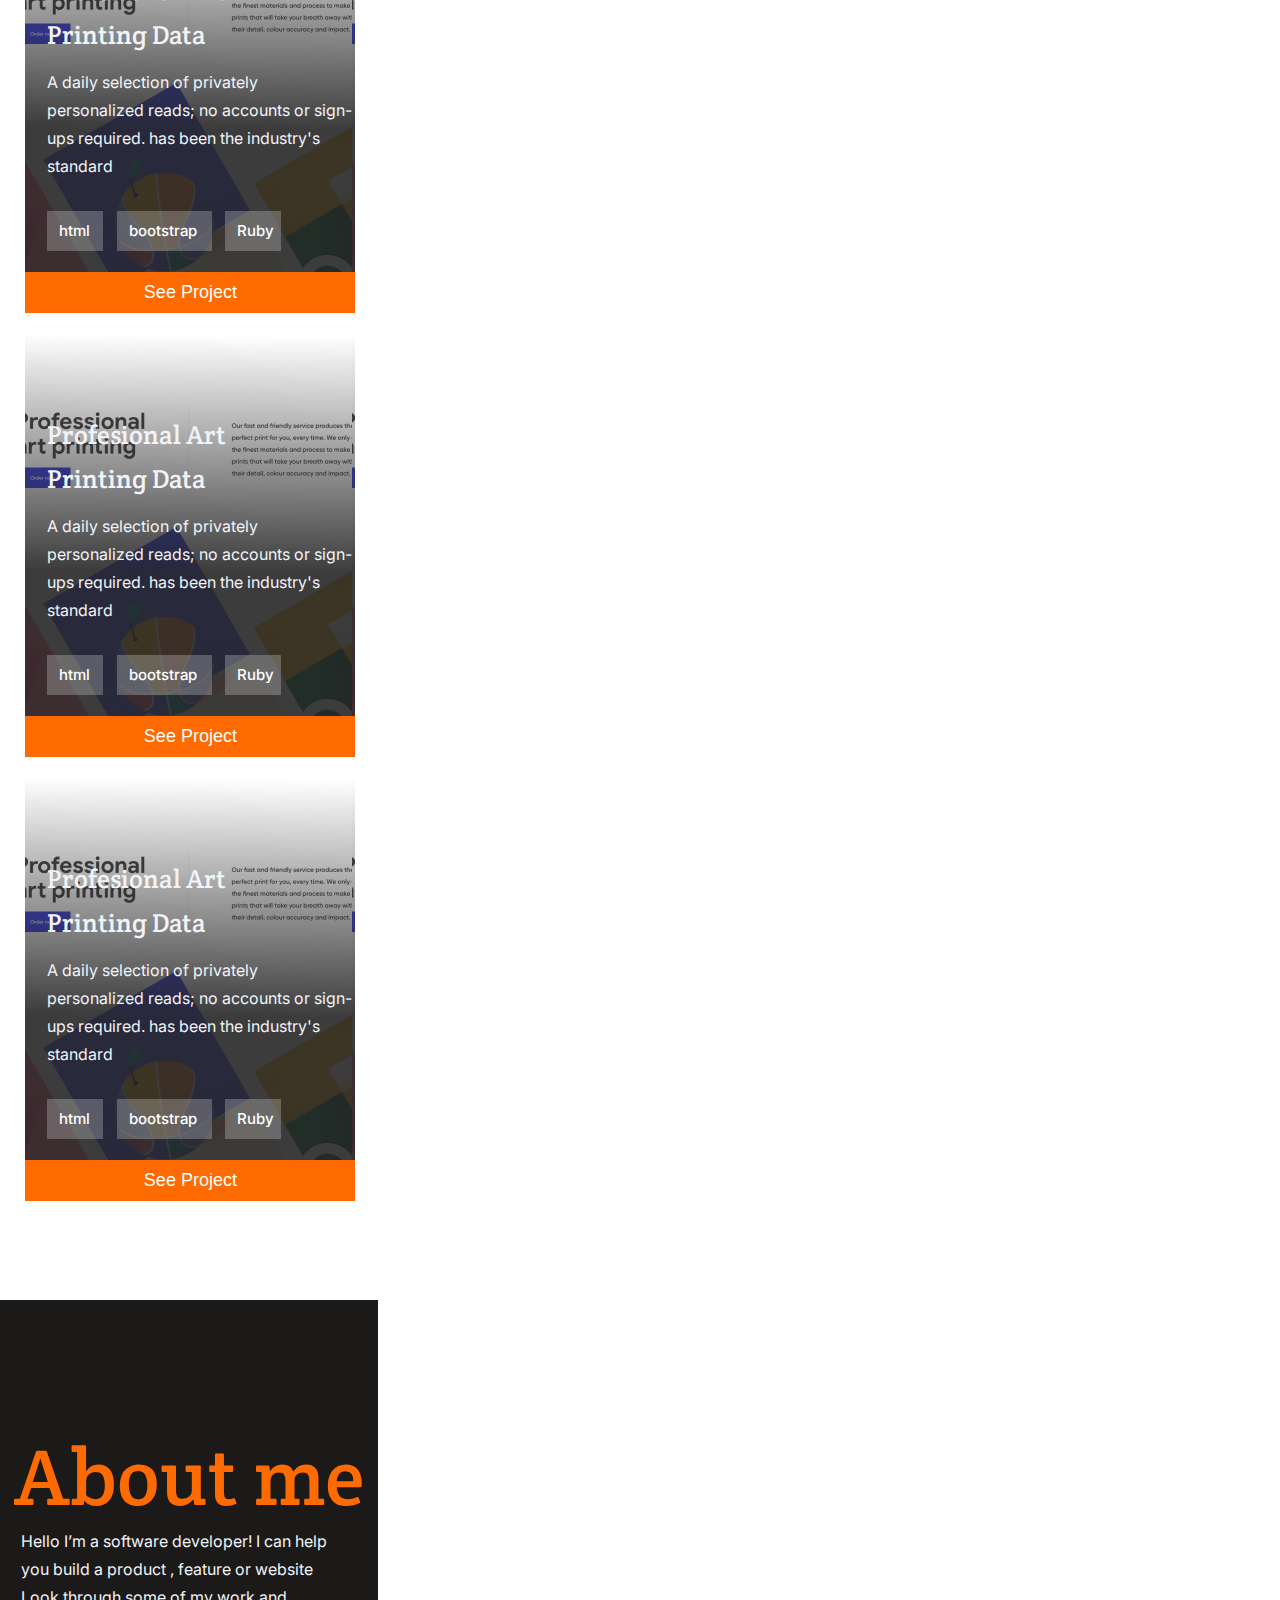
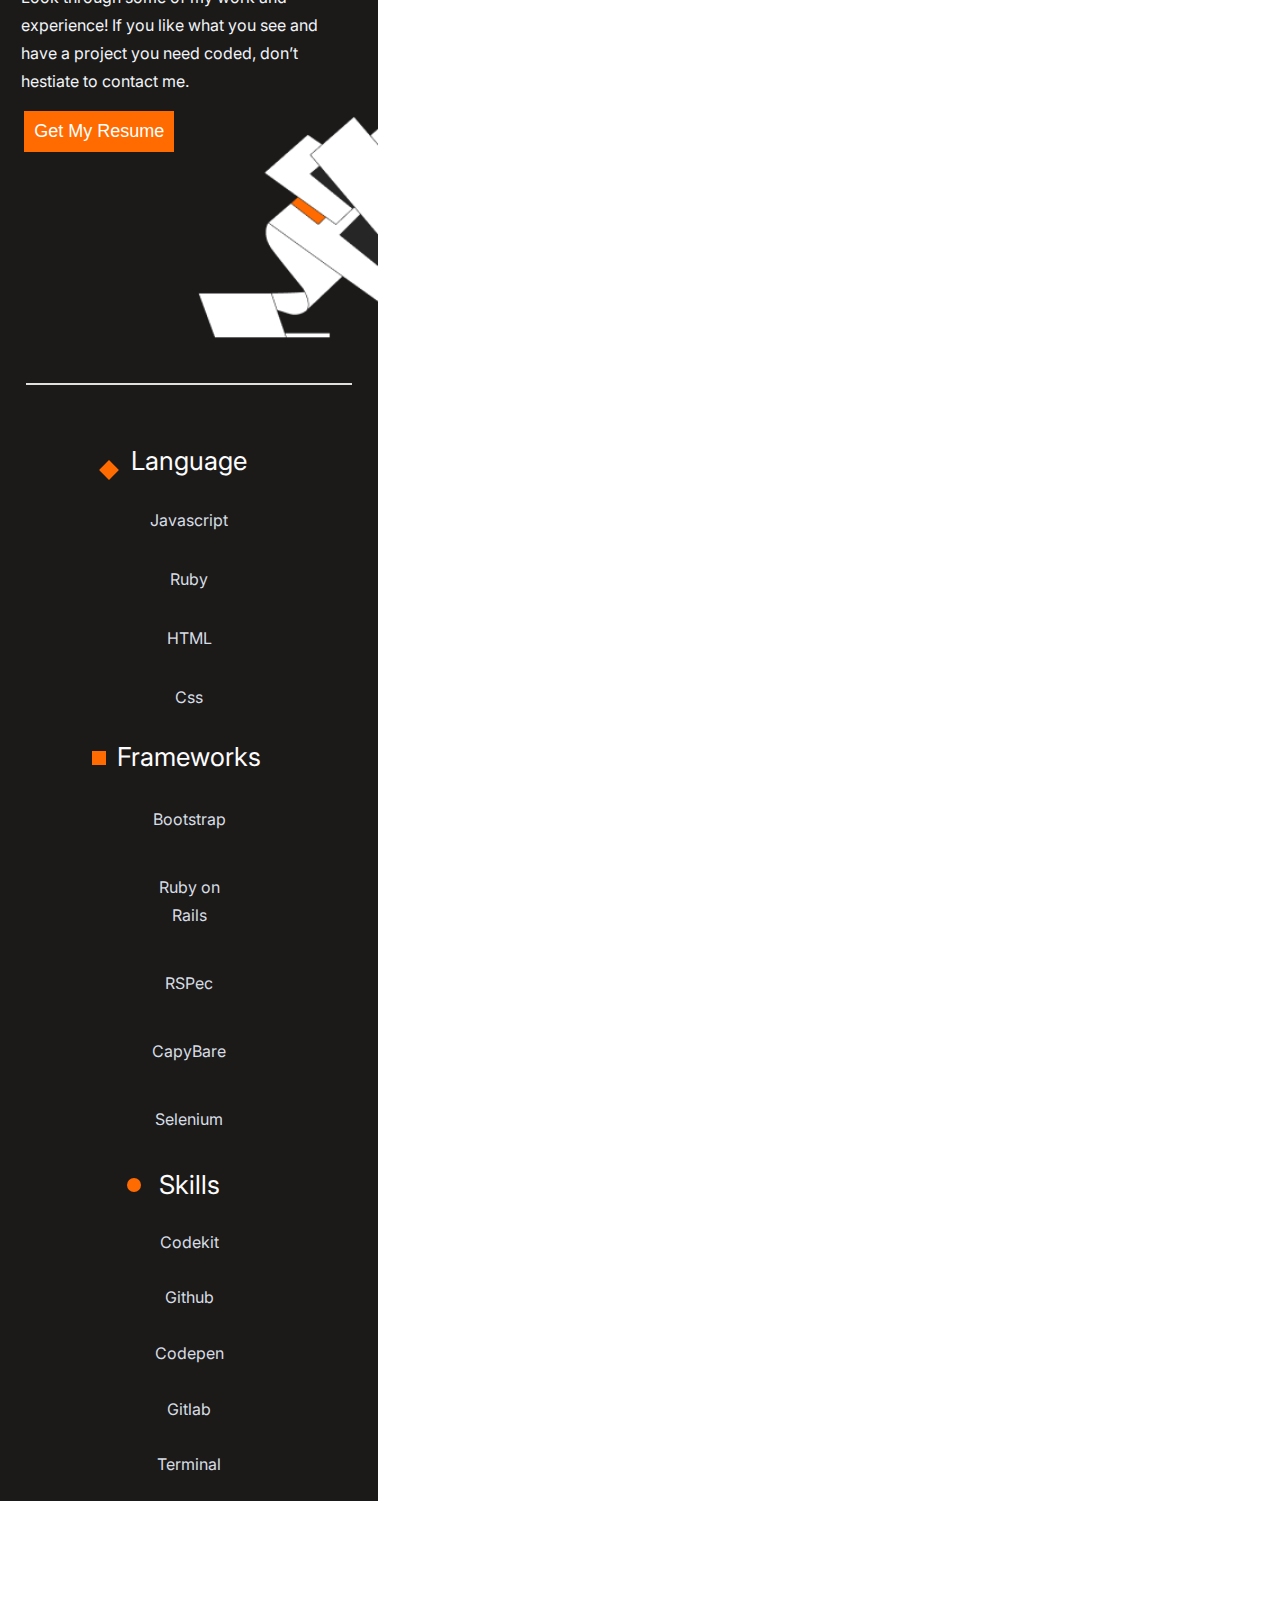
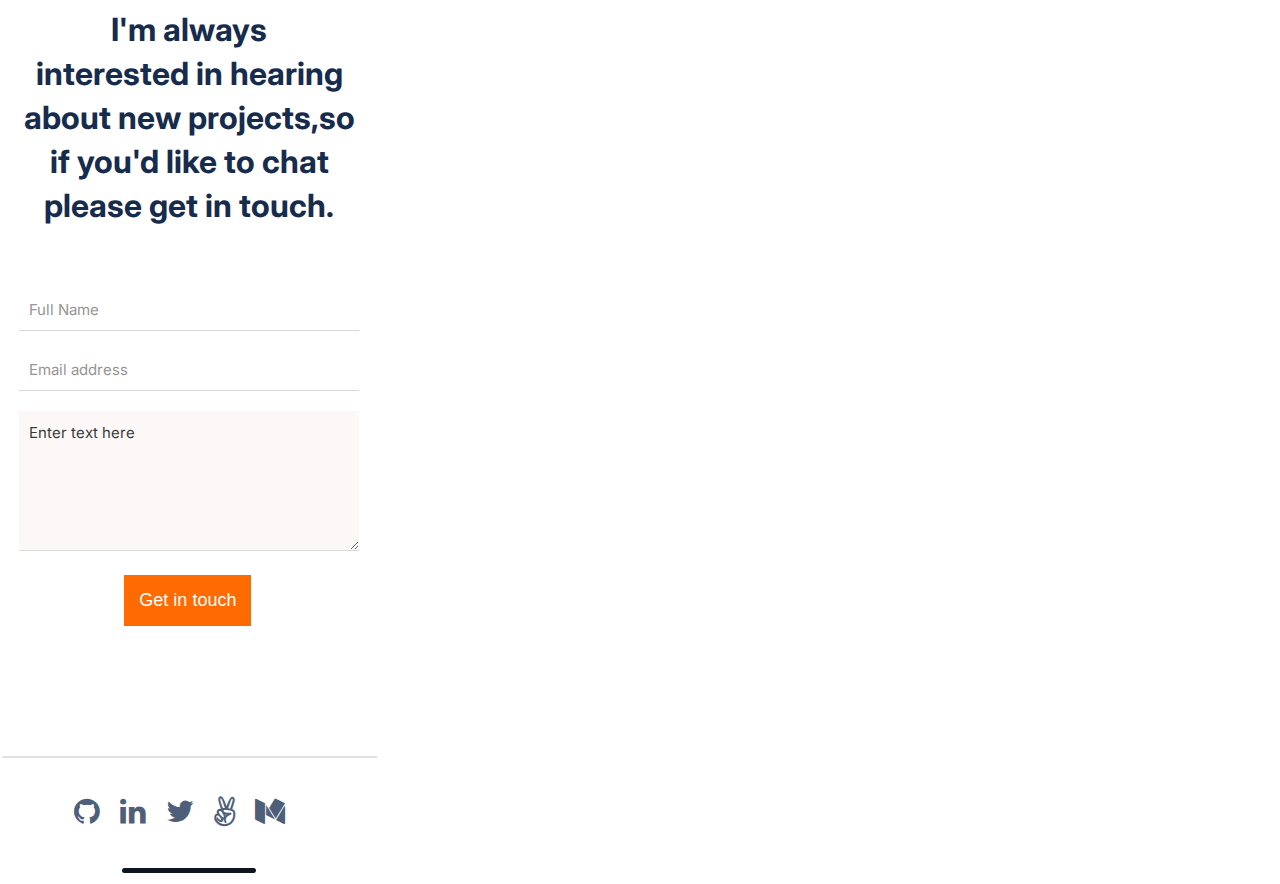
==== commit 0dceaa35: "Reguried changes add" ====
--- a/index.html
+++ b/index.html
@@ -207,7 +207,7 @@
       
      </form>
      <hr class="hr">
-     <div class="contact">
+     <div class="contact2">
       <ul class="container">
         <li><a href="#"><i class="fa fa-github color" > </i></a></li>
         <li><a href="#"><i class="fa fa-linkedin color" ></i> </a></li>
--- a/style.css
+++ b/style.css
@@ -173,16 +173,18 @@
   color: #1c1a19;
   margin-left: 7%;
   margin-top: 0%;
-   
-}
-
-hr {
+}
+
+.works hr {
   width: 326px;
   height: 0;
   border: 1px solid #313030;
 }
 
 .about hr {
+  width: 326px;
+  height: 0;
+  margin-top: 30px;
   border: 1px solid #e2dfdf;
 }
 
@@ -661,7 +663,7 @@
   border: 1px solid #dfe1e6;
 }
 
-div.contact ul {
+div.contact2 ul {
   list-style-type: none;
   display: flex;
   flex-direction: row;
@@ -669,7 +671,7 @@
   padding: 0;
 }
 
-div.contact ul a {
+div.contact2 ul a {
   float: right;
   font-weight: bold;
   color: aliceblue;
@@ -677,7 +679,7 @@
   margin-top: 30px;
 }
 
-.contact i {
+.contact2 i {
   padding-right: 20px;
 }
 
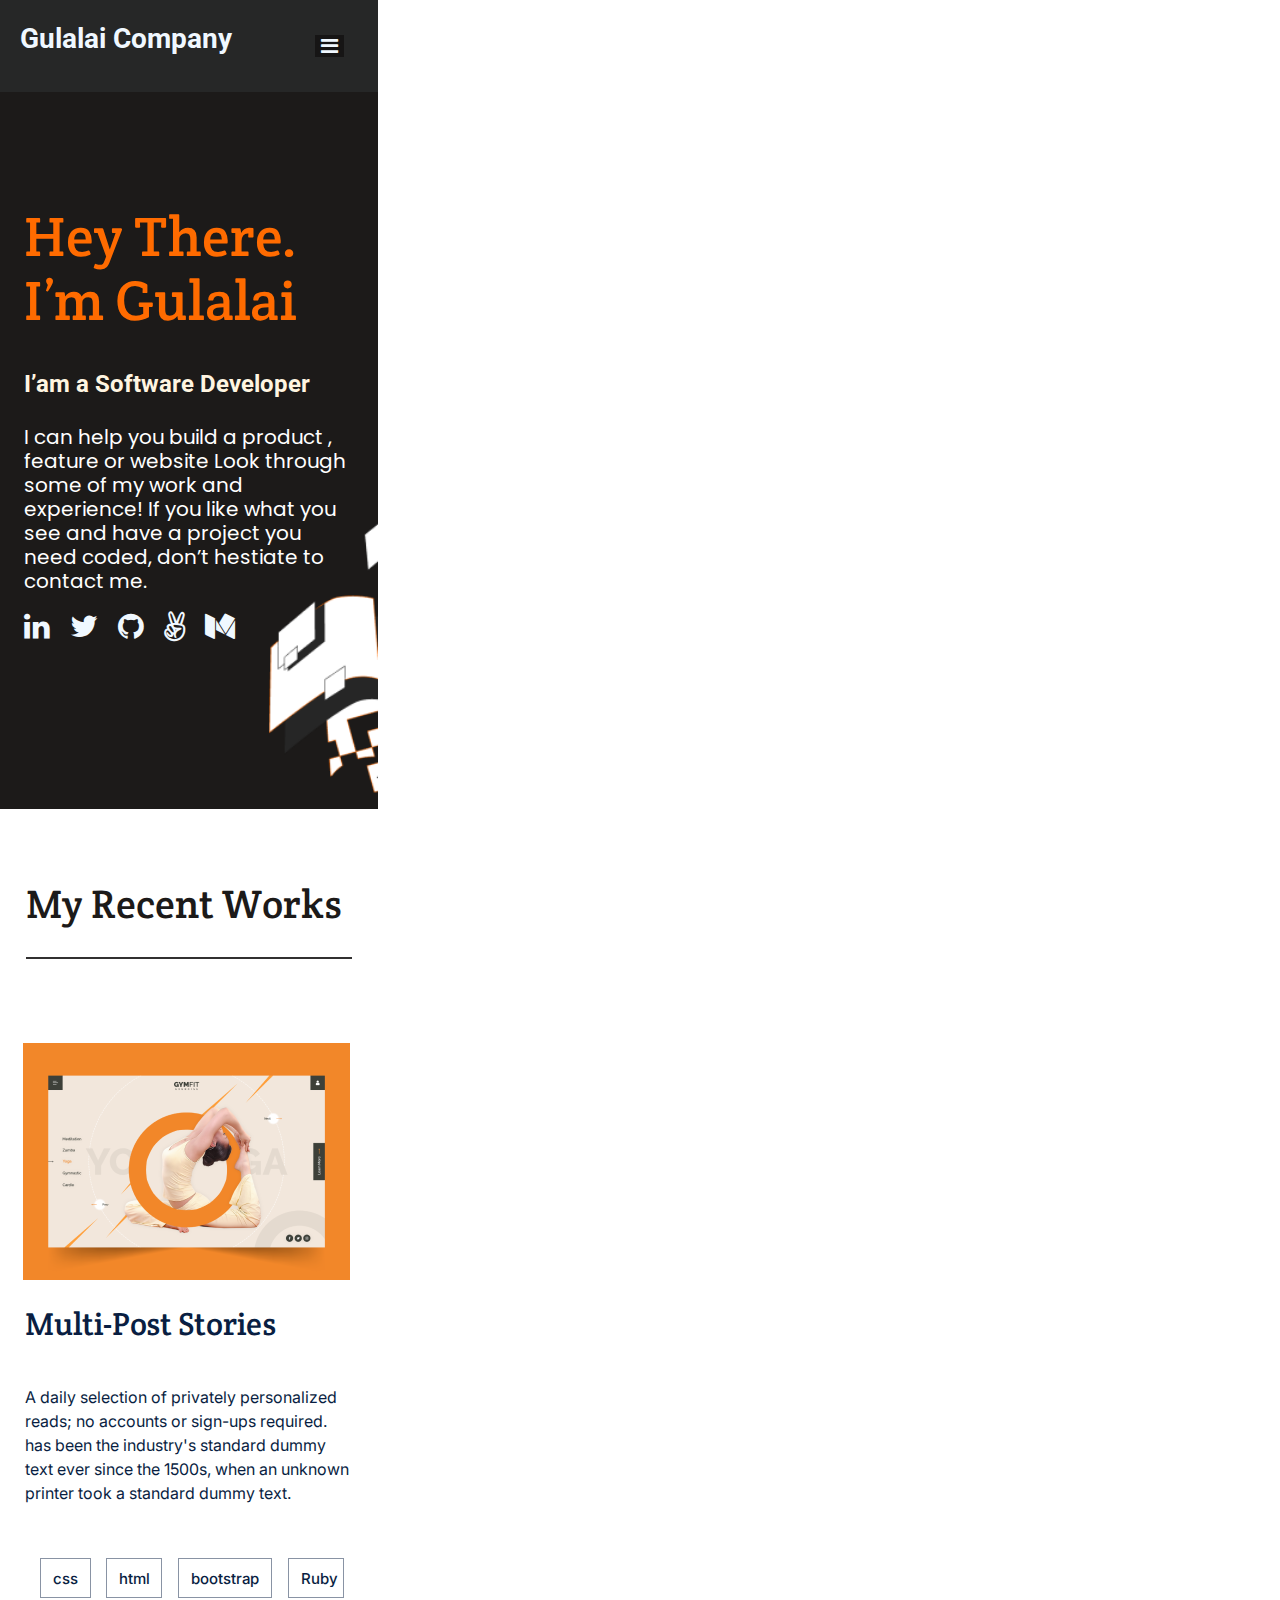
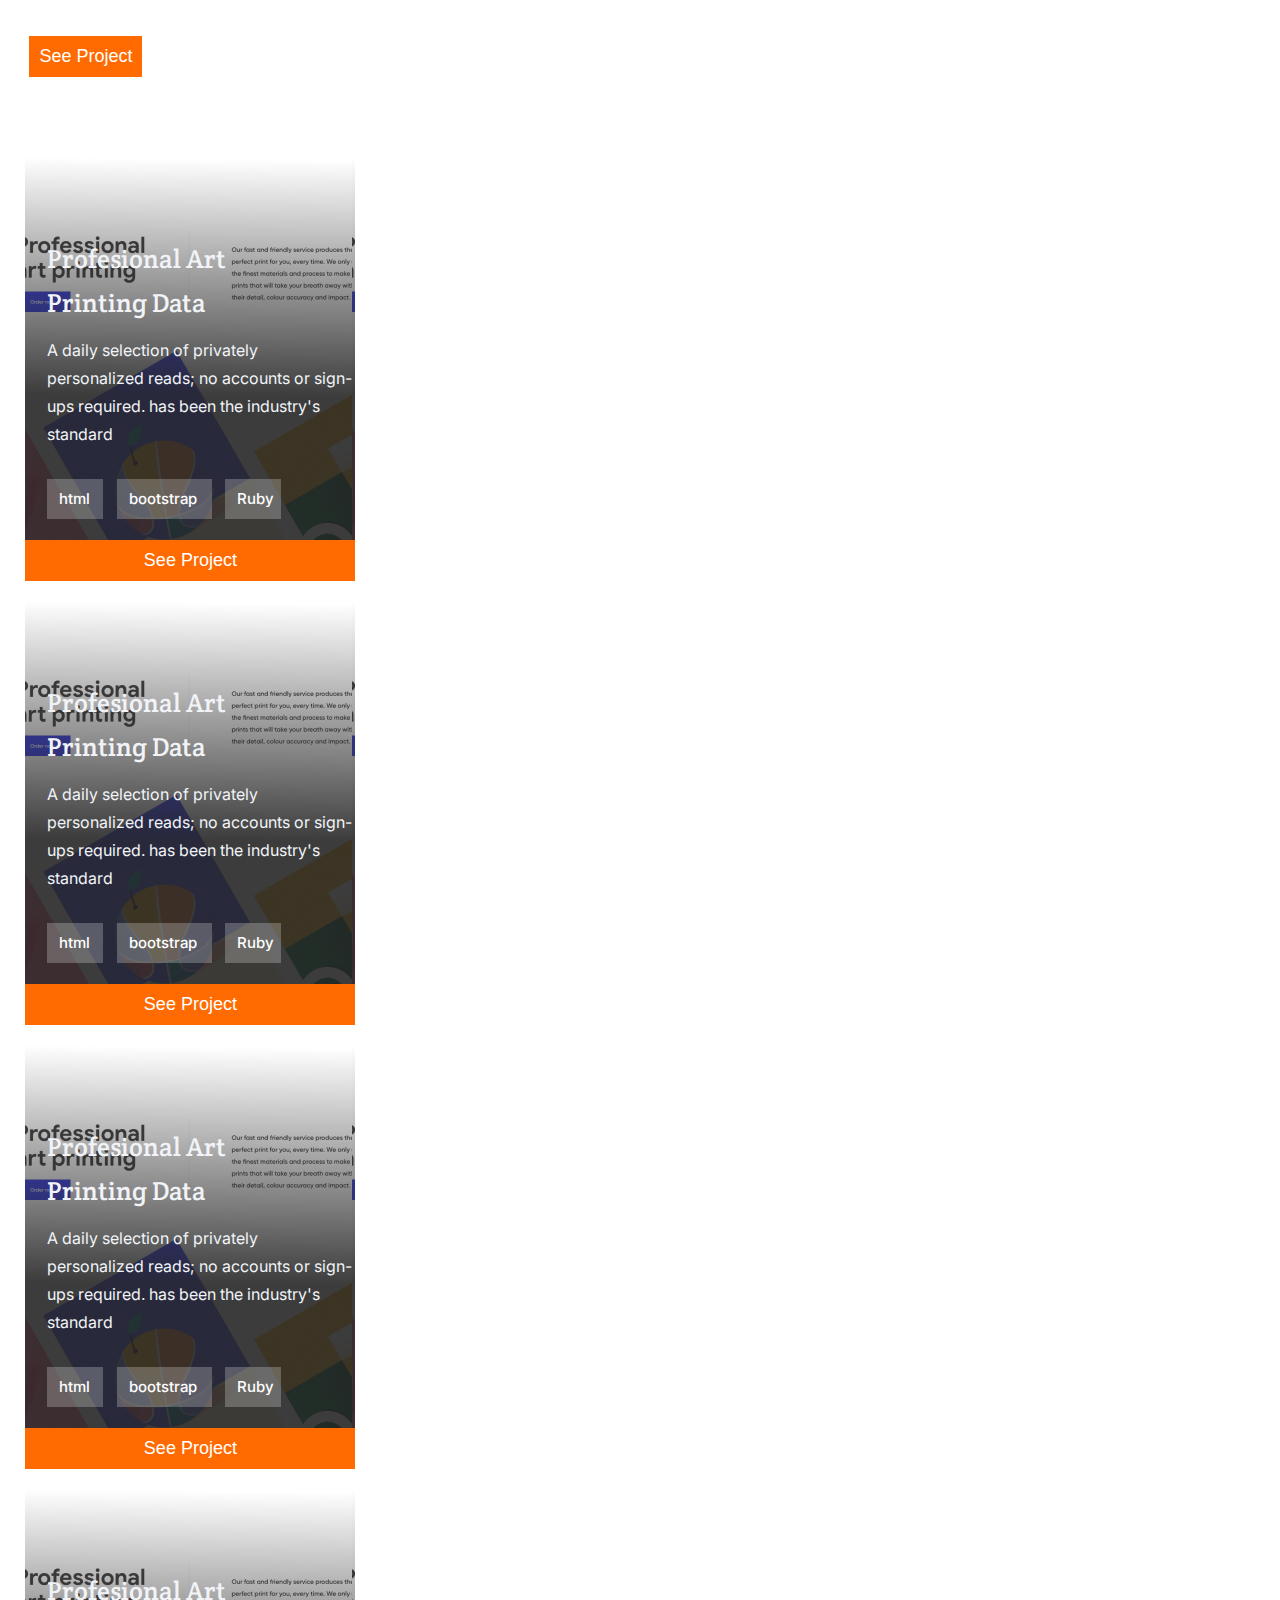
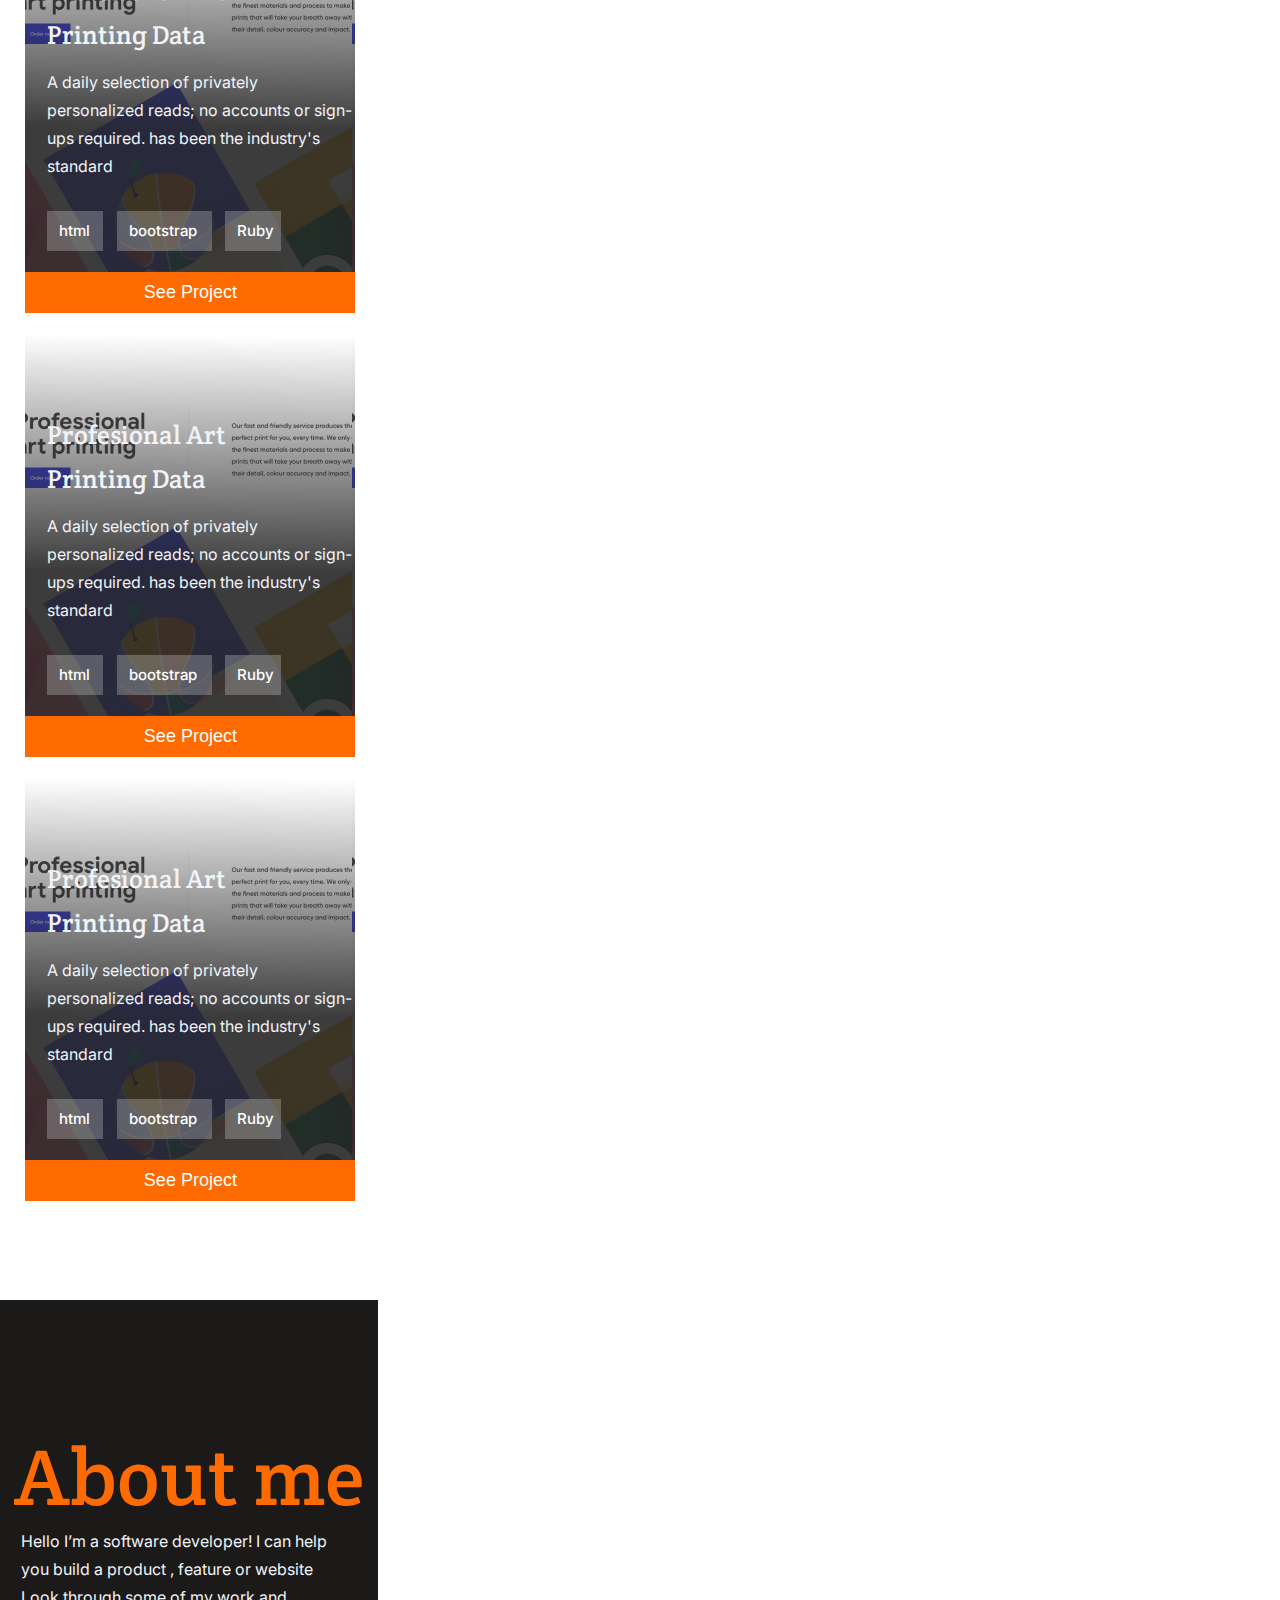
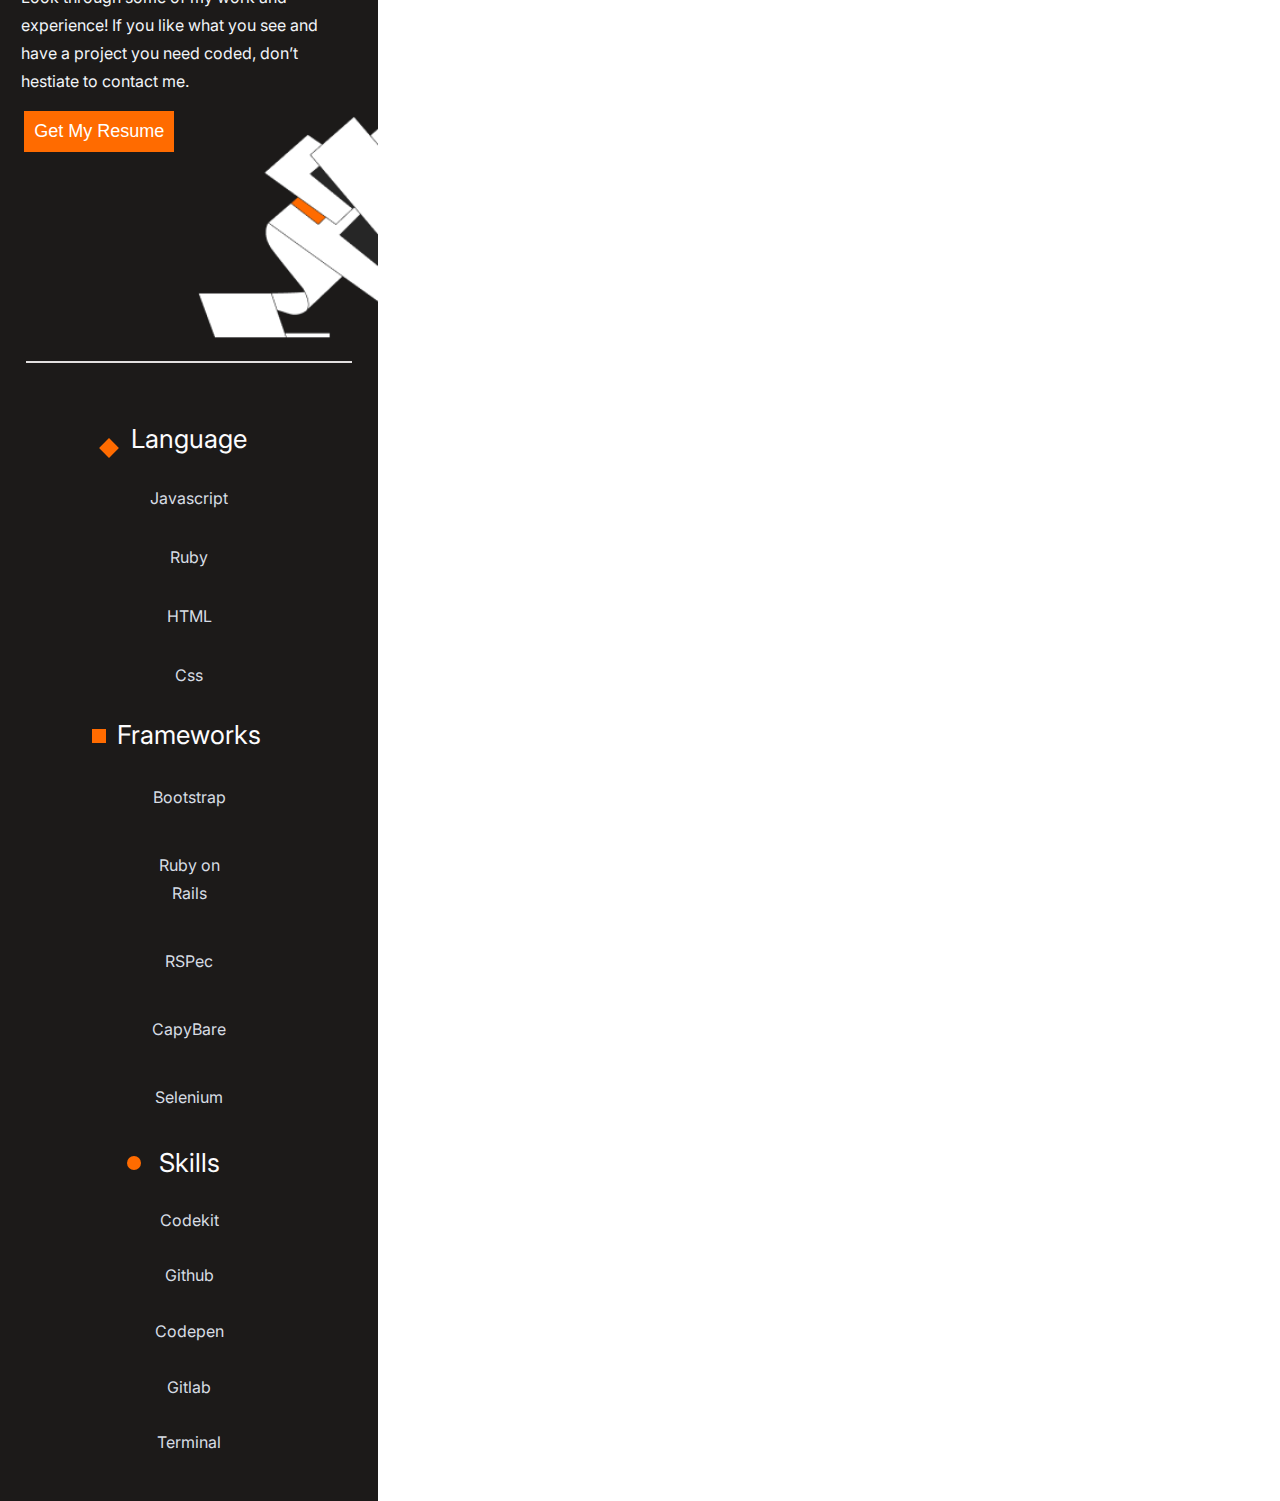
==== commit 89ffadf9: "Remove not required code" ====
--- a/index.html
+++ b/index.html
@@ -191,32 +191,6 @@
              </ul>
 
    </section>
-   <section class="contact container">
-    <p class="title"> I'm always  <br>
-        interested in hearing about new projects,so if you'd
-         like to chat please get in touch.</p>
-     <form action="https://formspree.io/f/mdojzzgj" method="post">
-         
-      <input type="text" class="item" name="fullName" placeholder="Full Name" required  maxlength="30">
-        <input type="email" class="item" placeholder="Email address" name="email" required  >
-       
-        <textarea  name="message" id="tetarea" class="item textarea" cols="20" rows="7" placeholder="Enter text here" maxlength="500" required></textarea>
-       
-       
-      <button type="submit" class="touch">Get in touch</button>
-      
-     </form>
-     <hr class="hr">
-     <div class="contact2">
-      <ul class="container">
-        <li><a href="#"><i class="fa fa-github color" > </i></a></li>
-        <li><a href="#"><i class="fa fa-linkedin color" ></i> </a></li>
-        <li><a href="#"><i class="fa fa-twitter color" > </i></a></li> 
-        <li><a href="#"><i class="fa fa-angellist color" > </i></a></li>
-        <li><a href="#"><i class="fa fa-medium color" > </i></a></li> 
-    </ul>
-    </div>
-    <div class="end-hr"></div>
-   </section>
+   
 </body>
 </html>--- a/style.css
+++ b/style.css
@@ -173,18 +173,16 @@
   color: #1c1a19;
   margin-left: 7%;
   margin-top: 0%;
-}
-
-.works hr {
+   
+}
+
+hr {
   width: 326px;
   height: 0;
   border: 1px solid #313030;
 }
 
 .about hr {
-  width: 326px;
-  height: 0;
-  margin-top: 30px;
   border: 1px solid #e2dfdf;
 }
 
@@ -557,145 +555,3 @@
 
 /* section about end */
 
-/* section contact */
-
-section.contact {
-  margin: 0%;
-  padding: 0%;
-  display: flex;
-  flex-direction: column;
-  align-items: center;
-  justify-content: center;
-  width: 378px;
-  box-sizing: border-box;
-  margin-top: 4548px;
-}
-
-section.contact p {
-  width: 337px;
-  height: 216px;
-  margin: 0;
-  padding: 0;
-  margin-top: 90px;
-  margin-bottom: 25px;
-  font-family: 'Inter', sans-serif;
-  font-style: normal;
-  font-weight: 700;
-  font-size: 32px;
-  line-height: 44px;
-  text-align: center;
-  color: #172b4d;
-}
-
-section.contact form {
-  width: 90%;
-  margin-top: 40px;
-  box-sizing: border-box;
-}
-
-section.contact .item {
-  width: 100%;
-  height: 40px;
-  padding: 10px;
-  border: none;
-  outline: none;
-  margin-bottom: 20px;
-  border-bottom: 1px solid  #dbd8d7;
-  box-sizing: border-box;
-}
-
-section.contact .item::placeholder {
-  font-family: 'Inter', sans-serif;
-  font-style: normal;
-  font-weight: 400;
-  font-size: 15px;
-  line-height: 24px;
-  color: #979493;
-}
-
-section.contact textarea {
-  height: 140px !important;
-  resize: vertical;
-  background: #fbf8f7;
-}
-
-section.contact .textarea::placeholder {
-  font-family: 'Inter', sans-serif;
-  font-style: normal;
-  font-weight: 400;
-  font-size: 15px;
-  line-height: 24px;
-  color: #3c3a39;
-}
-
-button.touch {
-  border: none;
-  outline: none;
-  color: #fff;
-  background: #ff6b00;
-  padding: 15px;
-  font-size: 18px;
-  margin-left: 31%;
-  margin-bottom: 40px;
-}
-
-button.touch:hover {
-  background: #fff5e1;
-  border: 1px solid #f55800;
-  color: #f55800;
-}
-
-button.touch:active {
-  background: #e05304;
-  color: #fff5e1;
-}
-
-button.touch:disabled {
-  background: #f4f1f0;
-  color: #5b5957;
-}
-
-section.contact hr {
-  background: #dfe1e6;
-  margin-top: 90px;
-  width: 375px;
-  height: 0;
-  border: 1px solid #dfe1e6;
-}
-
-div.contact2 ul {
-  list-style-type: none;
-  display: flex;
-  flex-direction: row;
-  margin: 0;
-  padding: 0;
-}
-
-div.contact2 ul a {
-  float: right;
-  font-weight: bold;
-  color: aliceblue;
-  font-size: 30px;
-  margin-top: 30px;
-}
-
-.contact2 i {
-  padding-right: 20px;
-}
-
-.color {
-  color: #505f79;
-}
-
-div.end-hr {
-  margin-top: 40px;
-  width: 134px;
-  height: 5px;
-  left: calc(50% - 134px / 2 - 0.5px);
-  bottom: 8px;
-  background: #0d151e;
-  border-radius: 10px;
-  margin-bottom: 3%;
-}
-
-/* section contact end */
